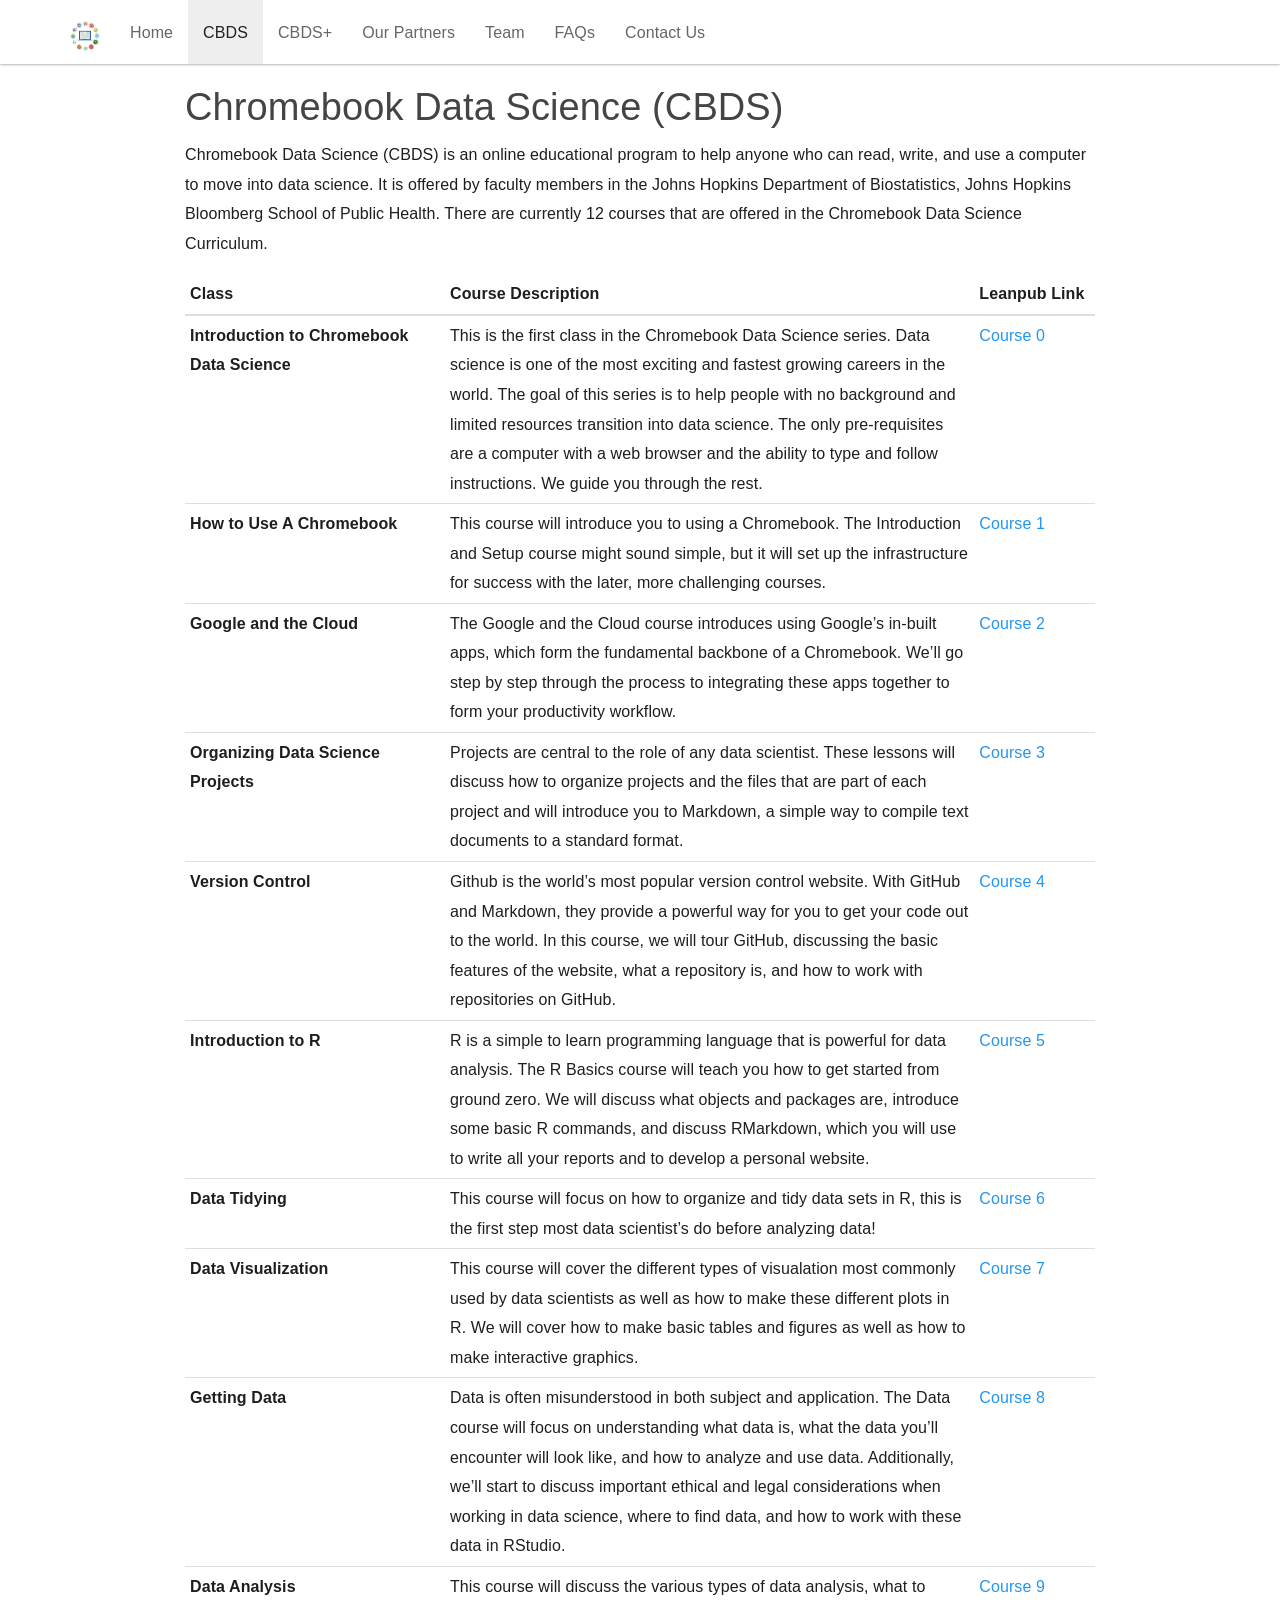
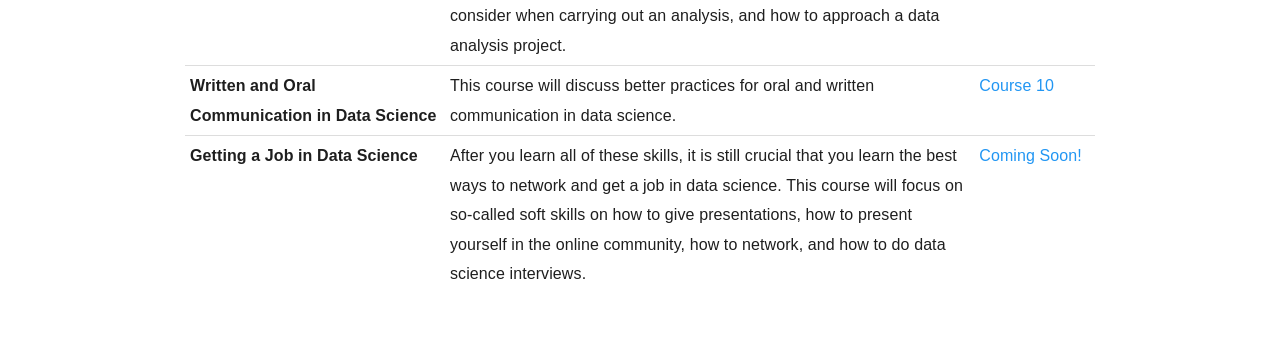
==== cbds.html @ 3cc51d49 "update to new slugs" ====
<!DOCTYPE html>

<html xmlns="http://www.w3.org/1999/xhtml">

<head>

<meta charset="utf-8" />
<meta http-equiv="Content-Type" content="text/html; charset=utf-8" />
<meta name="generator" content="pandoc" />




<title>Chromebook Data Science (CBDS)</title>

<script src="site_libs/jquery-1.11.3/jquery.min.js"></script>
<meta name="viewport" content="width=device-width, initial-scale=1" />
<link href="site_libs/bootstrap-3.3.5/css/paper.min.css" rel="stylesheet" />
<script src="site_libs/bootstrap-3.3.5/js/bootstrap.min.js"></script>
<script src="site_libs/bootstrap-3.3.5/shim/html5shiv.min.js"></script>
<script src="site_libs/bootstrap-3.3.5/shim/respond.min.js"></script>
<script src="site_libs/navigation-1.1/tabsets.js"></script>
<link href="site_libs/highlightjs-9.12.0/textmate.css" rel="stylesheet" />
<script src="site_libs/highlightjs-9.12.0/highlight.js"></script>

<style type="text/css">code{white-space: pre;}</style>
<style type="text/css">
  pre:not([class]) {
    background-color: white;
  }
</style>
<script type="text/javascript">
if (window.hljs) {
  hljs.configure({languages: []});
  hljs.initHighlightingOnLoad();
  if (document.readyState && document.readyState === "complete") {
    window.setTimeout(function() { hljs.initHighlighting(); }, 0);
  }
}
</script>



<style type="text/css">
h1 {
  font-size: 34px;
}
h1.title {
  font-size: 38px;
}
h2 {
  font-size: 30px;
}
h3 {
  font-size: 24px;
}
h4 {
  font-size: 18px;
}
h5 {
  font-size: 16px;
}
h6 {
  font-size: 12px;
}
.table th:not([align]) {
  text-align: left;
}
</style>

<link rel="stylesheet" href="styles.css" type="text/css" />

</head>

<body>

<style type = "text/css">
.main-container {
  max-width: 940px;
  margin-left: auto;
  margin-right: auto;
}
code {
  color: inherit;
  background-color: rgba(0, 0, 0, 0.04);
}
img {
  max-width:100%;
  height: auto;
}
.tabbed-pane {
  padding-top: 12px;
}
.html-widget {
  margin-bottom: 20px;
}
button.code-folding-btn:focus {
  outline: none;
}
</style>


<style type="text/css">
/* padding for bootstrap navbar */
body {
  padding-top: 64px;
  padding-bottom: 40px;
}
/* offset scroll position for anchor links (for fixed navbar)  */
.section h1 {
  padding-top: 69px;
  margin-top: -69px;
}

.section h2 {
  padding-top: 69px;
  margin-top: -69px;
}
.section h3 {
  padding-top: 69px;
  margin-top: -69px;
}
.section h4 {
  padding-top: 69px;
  margin-top: -69px;
}
.section h5 {
  padding-top: 69px;
  margin-top: -69px;
}
.section h6 {
  padding-top: 69px;
  margin-top: -69px;
}
</style>

<script>
// manage active state of menu based on current page
$(document).ready(function () {
  // active menu anchor
  href = window.location.pathname
  href = href.substr(href.lastIndexOf('/') + 1)
  if (href === "")
    href = "index.html";
  var menuAnchor = $('a[href="' + href + '"]');

  // mark it active
  menuAnchor.parent().addClass('active');

  // if it's got a parent navbar menu mark it active as well
  menuAnchor.closest('li.dropdown').addClass('active');
});
</script>


<div class="container-fluid main-container">

<!-- tabsets -->
<script>
$(document).ready(function () {
  window.buildTabsets("TOC");
});
</script>

<!-- code folding -->






<div class="navbar navbar-default  navbar-fixed-top" role="navigation">
  <div class="container">
    <div class="navbar-header">
      <button type="button" class="navbar-toggle collapsed" data-toggle="collapse" data-target="#navbar">
        <span class="icon-bar"></span>
        <span class="icon-bar"></span>
        <span class="icon-bar"></span>
      </button>
      <a class="navbar-brand" href="index.html"><img id="logo" style="width: 30px;" src="img/logo.png" /></a>
    </div>
    <div id="navbar" class="navbar-collapse collapse">
      <ul class="nav navbar-nav">
        <li>
  <a href="index.html">Home</a>
</li>
<li>
  <a href="cbds.html">CBDS</a>
</li>
<li>
  <a href="cbdsplus.html">CBDS+</a>
</li>
<li>
  <a href="partners.html">Our Partners</a>
</li>
<li>
  <a href="team.html">Team</a>
</li>
<li>
  <a href="faq.html">FAQs</a>
</li>
<li>
  <a href="contact.html">Contact Us</a>
</li>
      </ul>
      <ul class="nav navbar-nav navbar-right">
        
      </ul>
    </div><!--/.nav-collapse -->
  </div><!--/.container -->
</div><!--/.navbar -->

<div class="fluid-row" id="header">



<h1 class="title toc-ignore">Chromebook Data Science (CBDS)</h1>

</div>


<p>Chromebook Data Science (CBDS) is an online educational program to help anyone who can read, write, and use a computer to move into data science. It is offered by faculty members in the Johns Hopkins Department of Biostatistics, Johns Hopkins Bloomberg School of Public Health. There are currently 12 courses that are offered in the Chromebook Data Science Curriculum.</p>
<table style="width:100%;">
<colgroup>
<col width="28%" />
<col width="57%" />
<col width="13%" />
</colgroup>
<thead>
<tr class="header">
<th>Class</th>
<th>Course Description</th>
<th>Leanpub Link</th>
</tr>
</thead>
<tbody>
<tr class="odd">
<td><strong>Introduction to Chromebook Data Science</strong></td>
<td>This is the first class in the Chromebook Data Science series. Data science is one of the most exciting and fastest growing careers in the world. The goal of this series is to help people with no background and limited resources transition into data science. The only pre-requisites are a computer with a web browser and the ability to type and follow instructions. We guide you through the rest.</td>
<td><a href="https://leanpub.com/universities/courses/jhu/cbds-intro">Course 0</a></td>
</tr>
<tr class="even">
<td><strong>How to Use A Chromebook</strong></td>
<td>This course will introduce you to using a Chromebook. The Introduction and Setup course might sound simple, but it will set up the infrastructure for success with the later, more challenging courses.</td>
<td><a href="https://leanpub.com/universities/courses/jhu/cbds-chromebook">Course 1</a></td>
</tr>
<tr class="odd">
<td><strong>Google and the Cloud</strong></td>
<td>The Google and the Cloud course introduces using Google’s in-built apps, which form the fundamental backbone of a Chromebook. We’ll go step by step through the process to integrating these apps together to form your productivity workflow.</td>
<td><a href="https://leanpub.com/universities/courses/jhu/cbds-google">Course 2</a></td>
</tr>
<tr class="even">
<td><strong>Organizing Data Science Projects</strong></td>
<td>Projects are central to the role of any data scientist. These lessons will discuss how to organize projects and the files that are part of each project and will introduce you to Markdown, a simple way to compile text documents to a standard format.</td>
<td><a href="https://leanpub.com/universities/courses/jhu/cbds-organizing">Course 3</a></td>
</tr>
<tr class="odd">
<td><strong>Version Control</strong></td>
<td>Github is the world’s most popular version control website. With GitHub and Markdown, they provide a powerful way for you to get your code out to the world. In this course, we will tour GitHub, discussing the basic features of the website, what a repository is, and how to work with repositories on GitHub.</td>
<td><a href="https://leanpub.com/universities/courses/jhu/cbds-version-control">Course 4</a></td>
</tr>
<tr class="even">
<td><strong>Introduction to R</strong></td>
<td>R is a simple to learn programming language that is powerful for data analysis. The R Basics course will teach you how to get started from ground zero. We will discuss what objects and packages are, introduce some basic R commands, and discuss RMarkdown, which you will use to write all your reports and to develop a personal website.</td>
<td><a href="https://leanpub.com/universities/courses/jhu/cbds-intro-r">Course 5</a></td>
</tr>
<tr class="odd">
<td><strong>Data Tidying</strong></td>
<td>This course will focus on how to organize and tidy data sets in R, this is the first step most data scientist’s do before analyzing data!</td>
<td><a href="https://leanpub.com/universities/courses/jhu/cbds-tidying">Course 6</a></td>
</tr>
<tr class="even">
<td><strong>Data Visualization</strong></td>
<td>This course will cover the different types of visualation most commonly used by data scientists as well as how to make these different plots in R. We will cover how to make basic tables and figures as well as how to make interactive graphics.</td>
<td><a href="https://leanpub.com/universities/courses/jhu/cbds-visualization">Course 7</a></td>
</tr>
<tr class="odd">
<td><strong>Getting Data</strong></td>
<td>Data is often misunderstood in both subject and application. The Data course will focus on understanding what data is, what the data you’ll encounter will look like, and how to analyze and use data. Additionally, we’ll start to discuss important ethical and legal considerations when working in data science, where to find data, and how to work with these data in RStudio.</td>
<td><a href="https://leanpub.com/universities/courses/jhu/cbds-getting-data">Course 8</a></td>
</tr>
<tr class="even">
<td><strong>Data Analysis</strong></td>
<td>This course will discuss the various types of data analysis, what to consider when carrying out an analysis, and how to approach a data analysis project.</td>
<td><a href="https://leanpub.com/universities/courses/jhu/cbds-analysis">Course 9</a></td>
</tr>
<tr class="odd">
<td><strong>Written and Oral Communication in Data Science</strong></td>
<td>This course will discuss better practices for oral and written communication in data science.</td>
<td><a href="https://leanpub.com/universities/courses/jhu/cbds-communication">Course 10</a></td>
</tr>
<tr class="even">
<td><strong>Getting a Job in Data Science</strong></td>
<td>After you learn all of these skills, it is still crucial that you learn the best ways to network and get a job in data science. This course will focus on so-called soft skills on how to give presentations, how to present yourself in the online community, how to network, and how to do data science interviews.</td>
<td><a href="">Coming Soon!</a></td>
</tr>
</tbody>
</table>




</div>

<script>

// add bootstrap table styles to pandoc tables
function bootstrapStylePandocTables() {
  $('tr.header').parent('thead').parent('table').addClass('table table-condensed');
}
$(document).ready(function () {
  bootstrapStylePandocTables();
});


</script>

<!-- dynamically load mathjax for compatibility with self-contained -->
<script>
  (function () {
    var script = document.createElement("script");
    script.type = "text/javascript";
    script.src  = "https://mathjax.rstudio.com/latest/MathJax.js?config=TeX-AMS-MML_HTMLorMML";
    document.getElementsByTagName("head")[0].appendChild(script);
  })();
</script>

</body>
</html>
---- site_libs/bootstrap-3.3.5/css/paper.min.css ----
@font-face {
  font-family: 'Roboto';
  font-style: normal;
  font-weight: 300;
  src: url(fonts/RobotoLight.ttf) format('truetype');
}
@font-face {
  font-family: 'Roboto';
  font-style: normal;
  font-weight: 400;
  src: url(fonts/Roboto.ttf) format('truetype');
}
@font-face {
  font-family: 'Roboto';
  font-style: normal;
  font-weight: 500;
  src: url(fonts/RobotoMedium.ttf) format('truetype');
}
@font-face {
  font-family: 'Roboto';
  font-style: normal;
  font-weight: 700;
  src: url(fonts/RobotoBold.ttf) format('truetype');
}

/*!
 * bootswatch v3.3.6
 * Homepage: http://bootswatch.com
 * Copyright 2012-2015 Thomas Park
 * Licensed under MIT
 * Based on Bootstrap
*//*!
 * Bootstrap v3.3.6 (http://getbootstrap.com)
 * Copyright 2011-2015 Twitter, Inc.
 * Licensed under MIT (https://github.com/twbs/bootstrap/blob/master/LICENSE)
 *//*! normalize.css v3.0.3 | MIT License | github.com/necolas/normalize.css */html{font-family:sans-serif;-ms-text-size-adjust:100%;-webkit-text-size-adjust:100%}body{margin:0}article,aside,details,figcaption,figure,footer,header,hgroup,main,menu,nav,section,summary{display:block}audio,canvas,progress,video{display:inline-block;vertical-align:baseline}audio:not([controls]){display:none;height:0}[hidden],template{display:none}a{background-color:transparent}a:active,a:hover{outline:0}abbr[title]{border-bottom:1px dotted}b,strong{font-weight:bold}dfn{font-style:italic}h1{font-size:2em;margin:0.67em 0}mark{background:#ff0;color:#000}small{font-size:80%}sub,sup{font-size:75%;line-height:0;position:relative;vertical-align:baseline}sup{top:-0.5em}sub{bottom:-0.25em}img{border:0}svg:not(:root){overflow:hidden}figure{margin:1em 40px}hr{-webkit-box-sizing:content-box;-moz-box-sizing:content-box;box-sizing:content-box;height:0}pre{overflow:auto}code,kbd,pre,samp{font-family:monospace, monospace;font-size:1em}button,input,optgroup,select,textarea{color:inherit;font:inherit;margin:0}button{overflow:visible}button,select{text-transform:none}button,html input[type="button"],input[type="reset"],input[type="submit"]{-webkit-appearance:button;cursor:pointer}button[disabled],html input[disabled]{cursor:default}button::-moz-focus-inner,input::-moz-focus-inner{border:0;padding:0}input{line-height:normal}input[type="checkbox"],input[type="radio"]{-webkit-box-sizing:border-box;-moz-box-sizing:border-box;box-sizing:border-box;padding:0}input[type="number"]::-webkit-inner-spin-button,input[type="number"]::-webkit-outer-spin-button{height:auto}input[type="search"]{-webkit-appearance:textfield;-webkit-box-sizing:content-box;-moz-box-sizing:content-box;box-sizing:content-box}input[type="search"]::-webkit-search-cancel-button,input[type="search"]::-webkit-search-decoration{-webkit-appearance:none}fieldset{border:1px solid #c0c0c0;margin:0 2px;padding:0.35em 0.625em 0.75em}legend{border:0;padding:0}textarea{overflow:auto}optgroup{font-weight:bold}table{border-collapse:collapse;border-spacing:0}td,th{padding:0}/*! Source: https://github.com/h5bp/html5-boilerplate/blob/master/src/css/main.css */@media print{*,*:before,*:after{background:transparent !important;color:#000 !important;-webkit-box-shadow:none !important;box-shadow:none !important;text-shadow:none !important}a,a:visited{text-decoration:underline}a[href]:after{content:" (" attr(href) ")"}abbr[title]:after{content:" (" attr(title) ")"}a[href^="#"]:after,a[href^="javascript:"]:after{content:""}pre,blockquote{border:1px solid #999;page-break-inside:avoid}thead{display:table-header-group}tr,img{page-break-inside:avoid}img{max-width:100% !important}p,h2,h3{orphans:3;widows:3}h2,h3{page-break-after:avoid}.navbar{display:none}.btn>.caret,.dropup>.btn>.caret{border-top-color:#000 !important}.label{border:1px solid #000}.table{border-collapse:collapse !important}.table td,.table th{background-color:#fff !important}.table-bordered th,.table-bordered td{border:1px solid #ddd !important}}@font-face{font-family:'Glyphicons Halflings';src:url('../fonts/glyphicons-halflings-regular.eot');src:url('../fonts/glyphicons-halflings-regular.eot?#iefix') format('embedded-opentype'),url('../fonts/glyphicons-halflings-regular.woff') format('woff'),url('../fonts/glyphicons-halflings-regular.ttf') format('truetype'),url('../fonts/glyphicons-halflings-regular.svg#glyphicons_halflingsregular') format('svg')}.glyphicon{position:relative;top:1px;display:inline-block;font-family:'Glyphicons Halflings';font-style:normal;font-weight:normal;line-height:1;-webkit-font-smoothing:antialiased;-moz-osx-font-smoothing:grayscale}.glyphicon-asterisk:before{content:"\002a"}.glyphicon-plus:before{content:"\002b"}.glyphicon-euro:before,.glyphicon-eur:before{content:"\20ac"}.glyphicon-minus:before{content:"\2212"}.glyphicon-cloud:before{content:"\2601"}.glyphicon-envelope:before{content:"\2709"}.glyphicon-pencil:before{content:"\270f"}.glyphicon-glass:before{content:"\e001"}.glyphicon-music:before{content:"\e002"}.glyphicon-search:before{content:"\e003"}.glyphicon-heart:before{content:"\e005"}.glyphicon-star:before{content:"\e006"}.glyphicon-star-empty:before{content:"\e007"}.glyphicon-user:before{content:"\e008"}.glyphicon-film:before{content:"\e009"}.glyphicon-th-large:before{content:"\e010"}.glyphicon-th:before{content:"\e011"}.glyphicon-th-list:before{content:"\e012"}.glyphicon-ok:before{content:"\e013"}.glyphicon-remove:before{content:"\e014"}.glyphicon-zoom-in:before{content:"\e015"}.glyphicon-zoom-out:before{content:"\e016"}.glyphicon-off:before{content:"\e017"}.glyphicon-signal:before{content:"\e018"}.glyphicon-cog:before{content:"\e019"}.glyphicon-trash:before{content:"\e020"}.glyphicon-home:before{content:"\e021"}.glyphicon-file:before{content:"\e022"}.glyphicon-time:before{content:"\e023"}.glyphicon-road:before{content:"\e024"}.glyphicon-download-alt:before{content:"\e025"}.glyphicon-download:before{content:"\e026"}.glyphicon-upload:before{content:"\e027"}.glyphicon-inbox:before{content:"\e028"}.glyphicon-play-circle:before{content:"\e029"}.glyphicon-repeat:before{content:"\e030"}.glyphicon-refresh:before{content:"\e031"}.glyphicon-list-alt:before{content:"\e032"}.glyphicon-lock:before{content:"\e033"}.glyphicon-flag:before{content:"\e034"}.glyphicon-headphones:before{content:"\e035"}.glyphicon-volume-off:before{content:"\e036"}.glyphicon-volume-down:before{content:"\e037"}.glyphicon-volume-up:before{content:"\e038"}.glyphicon-qrcode:before{content:"\e039"}.glyphicon-barcode:before{content:"\e040"}.glyphicon-tag:before{content:"\e041"}.glyphicon-tags:before{content:"\e042"}.glyphicon-book:before{content:"\e043"}.glyphicon-bookmark:before{content:"\e044"}.glyphicon-print:before{content:"\e045"}.glyphicon-camera:before{content:"\e046"}.glyphicon-font:before{content:"\e047"}.glyphicon-bold:before{content:"\e048"}.glyphicon-italic:before{content:"\e049"}.glyphicon-text-height:before{content:"\e050"}.glyphicon-text-width:before{content:"\e051"}.glyphicon-align-left:before{content:"\e052"}.glyphicon-align-center:before{content:"\e053"}.glyphicon-align-right:before{content:"\e054"}.glyphicon-align-justify:before{content:"\e055"}.glyphicon-list:before{content:"\e056"}.glyphicon-indent-left:before{content:"\e057"}.glyphicon-indent-right:before{content:"\e058"}.glyphicon-facetime-video:before{content:"\e059"}.glyphicon-picture:before{content:"\e060"}.glyphicon-map-marker:before{content:"\e062"}.glyphicon-adjust:before{content:"\e063"}.glyphicon-tint:before{content:"\e064"}.glyphicon-edit:before{content:"\e065"}.glyphicon-share:before{content:"\e066"}.glyphicon-check:before{content:"\e067"}.glyphicon-move:before{content:"\e068"}.glyphicon-step-backward:before{content:"\e069"}.glyphicon-fast-backward:before{content:"\e070"}.glyphicon-backward:before{content:"\e071"}.glyphicon-play:before{content:"\e072"}.glyphicon-pause:before{content:"\e073"}.glyphicon-stop:before{content:"\e074"}.glyphicon-forward:before{content:"\e075"}.glyphicon-fast-forward:before{content:"\e076"}.glyphicon-step-forward:before{content:"\e077"}.glyphicon-eject:before{content:"\e078"}.glyphicon-chevron-left:before{content:"\e079"}.glyphicon-chevron-right:before{content:"\e080"}.glyphicon-plus-sign:before{content:"\e081"}.glyphicon-minus-sign:before{content:"\e082"}.glyphicon-remove-sign:before{content:"\e083"}.glyphicon-ok-sign:before{content:"\e084"}.glyphicon-question-sign:before{content:"\e085"}.glyphicon-info-sign:before{content:"\e086"}.glyphicon-screenshot:before{content:"\e087"}.glyphicon-remove-circle:before{content:"\e088"}.glyphicon-ok-circle:before{content:"\e089"}.glyphicon-ban-circle:before{content:"\e090"}.glyphicon-arrow-left:before{content:"\e091"}.glyphicon-arrow-right:before{content:"\e092"}.glyphicon-arrow-up:before{content:"\e093"}.glyphicon-arrow-down:before{content:"\e094"}.glyphicon-share-alt:before{content:"\e095"}.glyphicon-resize-full:before{content:"\e096"}.glyphicon-resize-small:before{content:"\e097"}.glyphicon-exclamation-sign:before{content:"\e101"}.glyphicon-gift:before{content:"\e102"}.glyphicon-leaf:before{content:"\e103"}.glyphicon-fire:before{content:"\e104"}.glyphicon-eye-open:before{content:"\e105"}.glyphicon-eye-close:before{content:"\e106"}.glyphicon-warning-sign:before{content:"\e107"}.glyphicon-plane:before{content:"\e108"}.glyphicon-calendar:before{content:"\e109"}.glyphicon-random:before{content:"\e110"}.glyphicon-comment:before{content:"\e111"}.glyphicon-magnet:before{content:"\e112"}.glyphicon-chevron-up:before{content:"\e113"}.glyphicon-chevron-down:before{content:"\e114"}.glyphicon-retweet:before{content:"\e115"}.glyphicon-shopping-cart:before{content:"\e116"}.glyphicon-folder-close:before{content:"\e117"}.glyphicon-folder-open:before{content:"\e118"}.glyphicon-resize-vertical:before{content:"\e119"}.glyphicon-resize-horizontal:before{content:"\e120"}.glyphicon-hdd:before{content:"\e121"}.glyphicon-bullhorn:before{content:"\e122"}.glyphicon-bell:before{content:"\e123"}.glyphicon-certificate:before{content:"\e124"}.glyphicon-thumbs-up:before{content:"\e125"}.glyphicon-thumbs-down:before{content:"\e126"}.glyphicon-hand-right:before{content:"\e127"}.glyphicon-hand-left:before{content:"\e128"}.glyphicon-hand-up:before{content:"\e129"}.glyphicon-hand-down:before{content:"\e130"}.glyphicon-circle-arrow-right:before{content:"\e131"}.glyphicon-circle-arrow-left:before{content:"\e132"}.glyphicon-circle-arrow-up:before{content:"\e133"}.glyphicon-circle-arrow-down:before{content:"\e134"}.glyphicon-globe:before{content:"\e135"}.glyphicon-wrench:before{content:"\e136"}.glyphicon-tasks:before{content:"\e137"}.glyphicon-filter:before{content:"\e138"}.glyphicon-briefcase:before{content:"\e139"}.glyphicon-fullscreen:before{content:"\e140"}.glyphicon-dashboard:before{content:"\e141"}.glyphicon-paperclip:before{content:"\e142"}.glyphicon-heart-empty:before{content:"\e143"}.glyphicon-link:before{content:"\e144"}.glyphicon-phone:before{content:"\e145"}.glyphicon-pushpin:before{content:"\e146"}.glyphicon-usd:before{content:"\e148"}.glyphicon-gbp:before{content:"\e149"}.glyphicon-sort:before{content:"\e150"}.glyphicon-sort-by-alphabet:before{content:"\e151"}.glyphicon-sort-by-alphabet-alt:before{content:"\e152"}.glyphicon-sort-by-order:before{content:"\e153"}.glyphicon-sort-by-order-alt:before{content:"\e154"}.glyphicon-sort-by-attributes:before{content:"\e155"}.glyphicon-sort-by-attributes-alt:before{content:"\e156"}.glyphicon-unchecked:before{content:"\e157"}.glyphicon-expand:before{content:"\e158"}.glyphicon-collapse-down:before{content:"\e159"}.glyphicon-collapse-up:before{content:"\e160"}.glyphicon-log-in:before{content:"\e161"}.glyphicon-flash:before{content:"\e162"}.glyphicon-log-out:before{content:"\e163"}.glyphicon-new-window:before{content:"\e164"}.glyphicon-record:before{content:"\e165"}.glyphicon-save:before{content:"\e166"}.glyphicon-open:before{content:"\e167"}.glyphicon-saved:before{content:"\e168"}.glyphicon-import:before{content:"\e169"}.glyphicon-export:before{content:"\e170"}.glyphicon-send:before{content:"\e171"}.glyphicon-floppy-disk:before{content:"\e172"}.glyphicon-floppy-saved:before{content:"\e173"}.glyphicon-floppy-remove:before{content:"\e174"}.glyphicon-floppy-save:before{content:"\e175"}.glyphicon-floppy-open:before{content:"\e176"}.glyphicon-credit-card:before{content:"\e177"}.glyphicon-transfer:before{content:"\e178"}.glyphicon-cutlery:before{content:"\e179"}.glyphicon-header:before{content:"\e180"}.glyphicon-compressed:before{content:"\e181"}.glyphicon-earphone:before{content:"\e182"}.glyphicon-phone-alt:before{content:"\e183"}.glyphicon-tower:before{content:"\e184"}.glyphicon-stats:before{content:"\e185"}.glyphicon-sd-video:before{content:"\e186"}.glyphicon-hd-video:before{content:"\e187"}.glyphicon-subtitles:before{content:"\e188"}.glyphicon-sound-stereo:before{content:"\e189"}.glyphicon-sound-dolby:before{content:"\e190"}.glyphicon-sound-5-1:before{content:"\e191"}.glyphicon-sound-6-1:before{content:"\e192"}.glyphicon-sound-7-1:before{content:"\e193"}.glyphicon-copyright-mark:before{content:"\e194"}.glyphicon-registration-mark:before{content:"\e195"}.glyphicon-cloud-download:before{content:"\e197"}.glyphicon-cloud-upload:before{content:"\e198"}.glyphicon-tree-conifer:before{content:"\e199"}.glyphicon-tree-deciduous:before{content:"\e200"}.glyphicon-cd:before{content:"\e201"}.glyphicon-save-file:before{content:"\e202"}.glyphicon-open-file:before{content:"\e203"}.glyphicon-level-up:before{content:"\e204"}.glyphicon-copy:before{content:"\e205"}.glyphicon-paste:before{content:"\e206"}.glyphicon-alert:before{content:"\e209"}.glyphicon-equalizer:before{content:"\e210"}.glyphicon-king:before{content:"\e211"}.glyphicon-queen:before{content:"\e212"}.glyphicon-pawn:before{content:"\e213"}.glyphicon-bishop:before{content:"\e214"}.glyphicon-knight:before{content:"\e215"}.glyphicon-baby-formula:before{content:"\e216"}.glyphicon-tent:before{content:"\26fa"}.glyphicon-blackboard:before{content:"\e218"}.glyphicon-bed:before{content:"\e219"}.glyphicon-apple:before{content:"\f8ff"}.glyphicon-erase:before{content:"\e221"}.glyphicon-hourglass:before{content:"\231b"}.glyphicon-lamp:before{content:"\e223"}.glyphicon-duplicate:before{content:"\e224"}.glyphicon-piggy-bank:before{content:"\e225"}.glyphicon-scissors:before{content:"\e226"}.glyphicon-bitcoin:before{content:"\e227"}.glyphicon-btc:before{content:"\e227"}.glyphicon-xbt:before{content:"\e227"}.glyphicon-yen:before{content:"\00a5"}.glyphicon-jpy:before{content:"\00a5"}.glyphicon-ruble:before{content:"\20bd"}.glyphicon-rub:before{content:"\20bd"}.glyphicon-scale:before{content:"\e230"}.glyphicon-ice-lolly:before{content:"\e231"}.glyphicon-ice-lolly-tasted:before{content:"\e232"}.glyphicon-education:before{content:"\e233"}.glyphicon-option-horizontal:before{content:"\e234"}.glyphicon-option-vertical:before{content:"\e235"}.glyphicon-menu-hamburger:before{content:"\e236"}.glyphicon-modal-window:before{content:"\e237"}.glyphicon-oil:before{content:"\e238"}.glyphicon-grain:before{content:"\e239"}.glyphicon-sunglasses:before{content:"\e240"}.glyphicon-text-size:before{content:"\e241"}.glyphicon-text-color:before{content:"\e242"}.glyphicon-text-background:before{content:"\e243"}.glyphicon-object-align-top:before{content:"\e244"}.glyphicon-object-align-bottom:before{content:"\e245"}.glyphicon-object-align-horizontal:before{content:"\e246"}.glyphicon-object-align-left:before{content:"\e247"}.glyphicon-object-align-vertical:before{content:"\e248"}.glyphicon-object-align-right:before{content:"\e249"}.glyphicon-triangle-right:before{content:"\e250"}.glyphicon-triangle-left:before{content:"\e251"}.glyphicon-triangle-bottom:before{content:"\e252"}.glyphicon-triangle-top:before{content:"\e253"}.glyphicon-console:before{content:"\e254"}.glyphicon-superscript:before{content:"\e255"}.glyphicon-subscript:before{content:"\e256"}.glyphicon-menu-left:before{content:"\e257"}.glyphicon-menu-right:before{content:"\e258"}.glyphicon-menu-down:before{content:"\e259"}.glyphicon-menu-up:before{content:"\e260"}*{-webkit-box-sizing:border-box;-moz-box-sizing:border-box;box-sizing:border-box}*:before,*:after{-webkit-box-sizing:border-box;-moz-box-sizing:border-box;box-sizing:border-box}html{font-size:10px;-webkit-tap-highlight-color:rgba(0,0,0,0)}body{font-family:"Roboto","Helvetica Neue",Helvetica,Arial,sans-serif;font-size:13px;line-height:1.846;color:#666666;background-color:#ffffff}input,button,select,textarea{font-family:inherit;font-size:inherit;line-height:inherit}a{color:#2196f3;text-decoration:none}a:hover,a:focus{color:#0a6ebd;text-decoration:underline}a:focus{outline:thin dotted;outline:5px auto -webkit-focus-ring-color;outline-offset:-2px}figure{margin:0}img{vertical-align:middle}.img-responsive,.thumbnail>img,.thumbnail a>img,.carousel-inner>.item>img,.carousel-inner>.item>a>img{display:block;max-width:100%;height:auto}.img-rounded{border-radius:3px}.img-thumbnail{padding:4px;line-height:1.846;background-color:#ffffff;border:1px solid #dddddd;border-radius:3px;-webkit-transition:all .2s ease-in-out;-o-transition:all .2s ease-in-out;transition:all .2s ease-in-out;display:inline-block;max-width:100%;height:auto}.img-circle{border-radius:50%}hr{margin-top:23px;margin-bottom:23px;border:0;border-top:1px solid #eeeeee}.sr-only{position:absolute;width:1px;height:1px;margin:-1px;padding:0;overflow:hidden;clip:rect(0, 0, 0, 0);border:0}.sr-only-focusable:active,.sr-only-focusable:focus{position:static;width:auto;height:auto;margin:0;overflow:visible;clip:auto}[role="button"]{cursor:pointer}h1,h2,h3,h4,h5,h6,.h1,.h2,.h3,.h4,.h5,.h6{font-family:inherit;font-weight:400;line-height:1.1;color:#444444}h1 small,h2 small,h3 small,h4 small,h5 small,h6 small,.h1 small,.h2 small,.h3 small,.h4 small,.h5 small,.h6 small,h1 .small,h2 .small,h3 .small,h4 .small,h5 .small,h6 .small,.h1 .small,.h2 .small,.h3 .small,.h4 .small,.h5 .small,.h6 .small{font-weight:normal;line-height:1;color:#bbbbbb}h1,.h1,h2,.h2,h3,.h3{margin-top:23px;margin-bottom:11.5px}h1 small,.h1 small,h2 small,.h2 small,h3 small,.h3 small,h1 .small,.h1 .small,h2 .small,.h2 .small,h3 .small,.h3 .small{font-size:65%}h4,.h4,h5,.h5,h6,.h6{margin-top:11.5px;margin-bottom:11.5px}h4 small,.h4 small,h5 small,.h5 small,h6 small,.h6 small,h4 .small,.h4 .small,h5 .small,.h5 .small,h6 .small,.h6 .small{font-size:75%}h1,.h1{font-size:56px}h2,.h2{font-size:45px}h3,.h3{font-size:34px}h4,.h4{font-size:24px}h5,.h5{font-size:20px}h6,.h6{font-size:14px}p{margin:0 0 11.5px}.lead{margin-bottom:23px;font-size:14px;font-weight:300;line-height:1.4}@media (min-width:768px){.lead{font-size:19.5px}}small,.small{font-size:92%}mark,.mark{background-color:#ffe0b2;padding:.2em}.text-left{text-align:left}.text-right{text-align:right}.text-center{text-align:center}.text-justify{text-align:justify}.text-nowrap{white-space:nowrap}.text-lowercase{text-transform:lowercase}.text-uppercase{text-transform:uppercase}.text-capitalize{text-transform:capitalize}.text-muted{color:#bbbbbb}.text-primary{color:#2196f3}a.text-primary:hover,a.text-primary:focus{color:#0c7cd5}.text-success{color:#4caf50}a.text-success:hover,a.text-success:focus{color:#3d8b40}.text-info{color:#9c27b0}a.text-info:hover,a.text-info:focus{color:#771e86}.text-warning{color:#ff9800}a.text-warning:hover,a.text-warning:focus{color:#cc7a00}.text-danger{color:#e51c23}a.text-danger:hover,a.text-danger:focus{color:#b9151b}.bg-primary{color:#fff;background-color:#2196f3}a.bg-primary:hover,a.bg-primary:focus{background-color:#0c7cd5}.bg-success{background-color:#dff0d8}a.bg-success:hover,a.bg-success:focus{background-color:#c1e2b3}.bg-info{background-color:#e1bee7}a.bg-info:hover,a.bg-info:focus{background-color:#d099d9}.bg-warning{background-color:#ffe0b2}a.bg-warning:hover,a.bg-warning:focus{background-color:#ffcb7f}.bg-danger{background-color:#f9bdbb}a.bg-danger:hover,a.bg-danger:focus{background-color:#f5908c}.page-header{padding-bottom:10.5px;margin:46px 0 23px;border-bottom:1px solid #eeeeee}ul,ol{margin-top:0;margin-bottom:11.5px}ul ul,ol ul,ul ol,ol ol{margin-bottom:0}.list-unstyled{padding-left:0;list-style:none}.list-inline{padding-left:0;list-style:none;margin-left:-5px}.list-inline>li{display:inline-block;padding-left:5px;padding-right:5px}dl{margin-top:0;margin-bottom:23px}dt,dd{line-height:1.846}dt{font-weight:bold}dd{margin-left:0}@media (min-width:768px){.dl-horizontal dt{float:left;width:160px;clear:left;text-align:right;overflow:hidden;text-overflow:ellipsis;white-space:nowrap}.dl-horizontal dd{margin-left:180px}}abbr[title],abbr[data-original-title]{cursor:help;border-bottom:1px dotted #bbbbbb}.initialism{font-size:90%;text-transform:uppercase}blockquote{padding:11.5px 23px;margin:0 0 23px;font-size:16.25px;border-left:5px solid #eeeeee}blockquote p:last-child,blockquote ul:last-child,blockquote ol:last-child{margin-bottom:0}blockquote footer,blockquote small,blockquote .small{display:block;font-size:80%;line-height:1.846;color:#bbbbbb}blockquote footer:before,blockquote small:before,blockquote .small:before{content:'\2014 \00A0'}.blockquote-reverse,blockquote.pull-right{padding-right:15px;padding-left:0;border-right:5px solid #eeeeee;border-left:0;text-align:right}.blockquote-reverse footer:before,blockquote.pull-right footer:before,.blockquote-reverse small:before,blockquote.pull-right small:before,.blockquote-reverse .small:before,blockquote.pull-right .small:before{content:''}.blockquote-reverse footer:after,blockquote.pull-right footer:after,.blockquote-reverse small:after,blockquote.pull-right small:after,.blockquote-reverse .small:after,blockquote.pull-right .small:after{content:'\00A0 \2014'}address{margin-bottom:23px;font-style:normal;line-height:1.846}code,kbd,pre,samp{font-family:monospace}code{padding:2px 4px;font-size:90%;color:#c7254e;background-color:#f9f2f4;border-radius:3px}kbd{padding:2px 4px;font-size:90%;color:#ffffff;background-color:#333333;border-radius:3px;-webkit-box-shadow:inset 0 -1px 0 rgba(0,0,0,0.25);box-shadow:inset 0 -1px 0 rgba(0,0,0,0.25)}kbd kbd{padding:0;font-size:100%;font-weight:bold;-webkit-box-shadow:none;box-shadow:none}pre{display:block;padding:11px;margin:0 0 11.5px;font-size:12px;line-height:1.846;word-break:break-all;word-wrap:break-word;color:#212121;background-color:#f5f5f5;border:1px solid #cccccc;border-radius:3px}pre code{padding:0;font-size:inherit;color:inherit;white-space:pre-wrap;background-color:transparent;border-radius:0}.pre-scrollable{max-height:340px;overflow-y:scroll}.container{margin-right:auto;margin-left:auto;padding-left:15px;padding-right:15px}@media (min-width:768px){.container{width:750px}}@media (min-width:992px){.container{width:970px}}@media (min-width:1200px){.container{width:1170px}}.container-fluid{margin-right:auto;margin-left:auto;padding-left:15px;padding-right:15px}.row{margin-left:-15px;margin-right:-15px}.col-xs-1,.col-sm-1,.col-md-1,.col-lg-1,.col-xs-2,.col-sm-2,.col-md-2,.col-lg-2,.col-xs-3,.col-sm-3,.col-md-3,.col-lg-3,.col-xs-4,.col-sm-4,.col-md-4,.col-lg-4,.col-xs-5,.col-sm-5,.col-md-5,.col-lg-5,.col-xs-6,.col-sm-6,.col-md-6,.col-lg-6,.col-xs-7,.col-sm-7,.col-md-7,.col-lg-7,.col-xs-8,.col-sm-8,.col-md-8,.col-lg-8,.col-xs-9,.col-sm-9,.col-md-9,.col-lg-9,.col-xs-10,.col-sm-10,.col-md-10,.col-lg-10,.col-xs-11,.col-sm-11,.col-md-11,.col-lg-11,.col-xs-12,.col-sm-12,.col-md-12,.col-lg-12{position:relative;min-height:1px;padding-left:15px;padding-right:15px}.col-xs-1,.col-xs-2,.col-xs-3,.col-xs-4,.col-xs-5,.col-xs-6,.col-xs-7,.col-xs-8,.col-xs-9,.col-xs-10,.col-xs-11,.col-xs-12{float:left}.col-xs-12{width:100%}.col-xs-11{width:91.66666667%}.col-xs-10{width:83.33333333%}.col-xs-9{width:75%}.col-xs-8{width:66.66666667%}.col-xs-7{width:58.33333333%}.col-xs-6{width:50%}.col-xs-5{width:41.66666667%}.col-xs-4{width:33.33333333%}.col-xs-3{width:25%}.col-xs-2{width:16.66666667%}.col-xs-1{width:8.33333333%}.col-xs-pull-12{right:100%}.col-xs-pull-11{right:91.66666667%}.col-xs-pull-10{right:83.33333333%}.col-xs-pull-9{right:75%}.col-xs-pull-8{right:66.66666667%}.col-xs-pull-7{right:58.33333333%}.col-xs-pull-6{right:50%}.col-xs-pull-5{right:41.66666667%}.col-xs-pull-4{right:33.33333333%}.col-xs-pull-3{right:25%}.col-xs-pull-2{right:16.66666667%}.col-xs-pull-1{right:8.33333333%}.col-xs-pull-0{right:auto}.col-xs-push-12{left:100%}.col-xs-push-11{left:91.66666667%}.col-xs-push-10{left:83.33333333%}.col-xs-push-9{left:75%}.col-xs-push-8{left:66.66666667%}.col-xs-push-7{left:58.33333333%}.col-xs-push-6{left:50%}.col-xs-push-5{left:41.66666667%}.col-xs-push-4{left:33.33333333%}.col-xs-push-3{left:25%}.col-xs-push-2{left:16.66666667%}.col-xs-push-1{left:8.33333333%}.col-xs-push-0{left:auto}.col-xs-offset-12{margin-left:100%}.col-xs-offset-11{margin-left:91.66666667%}.col-xs-offset-10{margin-left:83.33333333%}.col-xs-offset-9{margin-left:75%}.col-xs-offset-8{margin-left:66.66666667%}.col-xs-offset-7{margin-left:58.33333333%}.col-xs-offset-6{margin-left:50%}.col-xs-offset-5{margin-left:41.66666667%}.col-xs-offset-4{margin-left:33.33333333%}.col-xs-offset-3{margin-left:25%}.col-xs-offset-2{margin-left:16.66666667%}.col-xs-offset-1{margin-left:8.33333333%}.col-xs-offset-0{margin-left:0%}@media (min-width:768px){.col-sm-1,.col-sm-2,.col-sm-3,.col-sm-4,.col-sm-5,.col-sm-6,.col-sm-7,.col-sm-8,.col-sm-9,.col-sm-10,.col-sm-11,.col-sm-12{float:left}.col-sm-12{width:100%}.col-sm-11{width:91.66666667%}.col-sm-10{width:83.33333333%}.col-sm-9{width:75%}.col-sm-8{width:66.66666667%}.col-sm-7{width:58.33333333%}.col-sm-6{width:50%}.col-sm-5{width:41.66666667%}.col-sm-4{width:33.33333333%}.col-sm-3{width:25%}.col-sm-2{width:16.66666667%}.col-sm-1{width:8.33333333%}.col-sm-pull-12{right:100%}.col-sm-pull-11{right:91.66666667%}.col-sm-pull-10{right:83.33333333%}.col-sm-pull-9{right:75%}.col-sm-pull-8{right:66.66666667%}.col-sm-pull-7{right:58.33333333%}.col-sm-pull-6{right:50%}.col-sm-pull-5{right:41.66666667%}.col-sm-pull-4{right:33.33333333%}.col-sm-pull-3{right:25%}.col-sm-pull-2{right:16.66666667%}.col-sm-pull-1{right:8.33333333%}.col-sm-pull-0{right:auto}.col-sm-push-12{left:100%}.col-sm-push-11{left:91.66666667%}.col-sm-push-10{left:83.33333333%}.col-sm-push-9{left:75%}.col-sm-push-8{left:66.66666667%}.col-sm-push-7{left:58.33333333%}.col-sm-push-6{left:50%}.col-sm-push-5{left:41.66666667%}.col-sm-push-4{left:33.33333333%}.col-sm-push-3{left:25%}.col-sm-push-2{left:16.66666667%}.col-sm-push-1{left:8.33333333%}.col-sm-push-0{left:auto}.col-sm-offset-12{margin-left:100%}.col-sm-offset-11{margin-left:91.66666667%}.col-sm-offset-10{margin-left:83.33333333%}.col-sm-offset-9{margin-left:75%}.col-sm-offset-8{margin-left:66.66666667%}.col-sm-offset-7{margin-left:58.33333333%}.col-sm-offset-6{margin-left:50%}.col-sm-offset-5{margin-left:41.66666667%}.col-sm-offset-4{margin-left:33.33333333%}.col-sm-offset-3{margin-left:25%}.col-sm-offset-2{margin-left:16.66666667%}.col-sm-offset-1{margin-left:8.33333333%}.col-sm-offset-0{margin-left:0%}}@media (min-width:992px){.col-md-1,.col-md-2,.col-md-3,.col-md-4,.col-md-5,.col-md-6,.col-md-7,.col-md-8,.col-md-9,.col-md-10,.col-md-11,.col-md-12{float:left}.col-md-12{width:100%}.col-md-11{width:91.66666667%}.col-md-10{width:83.33333333%}.col-md-9{width:75%}.col-md-8{width:66.66666667%}.col-md-7{width:58.33333333%}.col-md-6{width:50%}.col-md-5{width:41.66666667%}.col-md-4{width:33.33333333%}.col-md-3{width:25%}.col-md-2{width:16.66666667%}.col-md-1{width:8.33333333%}.col-md-pull-12{right:100%}.col-md-pull-11{right:91.66666667%}.col-md-pull-10{right:83.33333333%}.col-md-pull-9{right:75%}.col-md-pull-8{right:66.66666667%}.col-md-pull-7{right:58.33333333%}.col-md-pull-6{right:50%}.col-md-pull-5{right:41.66666667%}.col-md-pull-4{right:33.33333333%}.col-md-pull-3{right:25%}.col-md-pull-2{right:16.66666667%}.col-md-pull-1{right:8.33333333%}.col-md-pull-0{right:auto}.col-md-push-12{left:100%}.col-md-push-11{left:91.66666667%}.col-md-push-10{left:83.33333333%}.col-md-push-9{left:75%}.col-md-push-8{left:66.66666667%}.col-md-push-7{left:58.33333333%}.col-md-push-6{left:50%}.col-md-push-5{left:41.66666667%}.col-md-push-4{left:33.33333333%}.col-md-push-3{left:25%}.col-md-push-2{left:16.66666667%}.col-md-push-1{left:8.33333333%}.col-md-push-0{left:auto}.col-md-offset-12{margin-left:100%}.col-md-offset-11{margin-left:91.66666667%}.col-md-offset-10{margin-left:83.33333333%}.col-md-offset-9{margin-left:75%}.col-md-offset-8{margin-left:66.66666667%}.col-md-offset-7{margin-left:58.33333333%}.col-md-offset-6{margin-left:50%}.col-md-offset-5{margin-left:41.66666667%}.col-md-offset-4{margin-left:33.33333333%}.col-md-offset-3{margin-left:25%}.col-md-offset-2{margin-left:16.66666667%}.col-md-offset-1{margin-left:8.33333333%}.col-md-offset-0{margin-left:0%}}@media (min-width:1200px){.col-lg-1,.col-lg-2,.col-lg-3,.col-lg-4,.col-lg-5,.col-lg-6,.col-lg-7,.col-lg-8,.col-lg-9,.col-lg-10,.col-lg-11,.col-lg-12{float:left}.col-lg-12{width:100%}.col-lg-11{width:91.66666667%}.col-lg-10{width:83.33333333%}.col-lg-9{width:75%}.col-lg-8{width:66.66666667%}.col-lg-7{width:58.33333333%}.col-lg-6{width:50%}.col-lg-5{width:41.66666667%}.col-lg-4{width:33.33333333%}.col-lg-3{width:25%}.col-lg-2{width:16.66666667%}.col-lg-1{width:8.33333333%}.col-lg-pull-12{right:100%}.col-lg-pull-11{right:91.66666667%}.col-lg-pull-10{right:83.33333333%}.col-lg-pull-9{right:75%}.col-lg-pull-8{right:66.66666667%}.col-lg-pull-7{right:58.33333333%}.col-lg-pull-6{right:50%}.col-lg-pull-5{right:41.66666667%}.col-lg-pull-4{right:33.33333333%}.col-lg-pull-3{right:25%}.col-lg-pull-2{right:16.66666667%}.col-lg-pull-1{right:8.33333333%}.col-lg-pull-0{right:auto}.col-lg-push-12{left:100%}.col-lg-push-11{left:91.66666667%}.col-lg-push-10{left:83.33333333%}.col-lg-push-9{left:75%}.col-lg-push-8{left:66.66666667%}.col-lg-push-7{left:58.33333333%}.col-lg-push-6{left:50%}.col-lg-push-5{left:41.66666667%}.col-lg-push-4{left:33.33333333%}.col-lg-push-3{left:25%}.col-lg-push-2{left:16.66666667%}.col-lg-push-1{left:8.33333333%}.col-lg-push-0{left:auto}.col-lg-offset-12{margin-left:100%}.col-lg-offset-11{margin-left:91.66666667%}.col-lg-offset-10{margin-left:83.33333333%}.col-lg-offset-9{margin-left:75%}.col-lg-offset-8{margin-left:66.66666667%}.col-lg-offset-7{margin-left:58.33333333%}.col-lg-offset-6{margin-left:50%}.col-lg-offset-5{margin-left:41.66666667%}.col-lg-offset-4{margin-left:33.33333333%}.col-lg-offset-3{margin-left:25%}.col-lg-offset-2{margin-left:16.66666667%}.col-lg-offset-1{margin-left:8.33333333%}.col-lg-offset-0{margin-left:0%}}table{background-color:transparent}caption{padding-top:8px;padding-bottom:8px;color:#bbbbbb;text-align:left}th{}.table{width:100%;max-width:100%;margin-bottom:23px}.table>thead>tr>th,.table>tbody>tr>th,.table>tfoot>tr>th,.table>thead>tr>td,.table>tbody>tr>td,.table>tfoot>tr>td{padding:8px;line-height:1.846;vertical-align:top;border-top:1px solid #dddddd}.table>thead>tr>th{vertical-align:bottom;border-bottom:2px solid #dddddd}.table>caption+thead>tr:first-child>th,.table>colgroup+thead>tr:first-child>th,.table>thead:first-child>tr:first-child>th,.table>caption+thead>tr:first-child>td,.table>colgroup+thead>tr:first-child>td,.table>thead:first-child>tr:first-child>td{border-top:0}.table>tbody+tbody{border-top:2px solid #dddddd}.table .table{background-color:#ffffff}.table-condensed>thead>tr>th,.table-condensed>tbody>tr>th,.table-condensed>tfoot>tr>th,.table-condensed>thead>tr>td,.table-condensed>tbody>tr>td,.table-condensed>tfoot>tr>td{padding:5px}.table-bordered{border:1px solid #dddddd}.table-bordered>thead>tr>th,.table-bordered>tbody>tr>th,.table-bordered>tfoot>tr>th,.table-bordered>thead>tr>td,.table-bordered>tbody>tr>td,.table-bordered>tfoot>tr>td{border:1px solid #dddddd}.table-bordered>thead>tr>th,.table-bordered>thead>tr>td{border-bottom-width:2px}.table-striped>tbody>tr:nth-of-type(odd){background-color:#f9f9f9}.table-hover>tbody>tr:hover{background-color:#f5f5f5}table col[class*="col-"]{position:static;float:none;display:table-column}table td[class*="col-"],table th[class*="col-"]{position:static;float:none;display:table-cell}.table>thead>tr>td.active,.table>tbody>tr>td.active,.table>tfoot>tr>td.active,.table>thead>tr>th.active,.table>tbody>tr>th.active,.table>tfoot>tr>th.active,.table>thead>tr.active>td,.table>tbody>tr.active>td,.table>tfoot>tr.active>td,.table>thead>tr.active>th,.table>tbody>tr.active>th,.table>tfoot>tr.active>th{background-color:#f5f5f5}.table-hover>tbody>tr>td.active:hover,.table-hover>tbody>tr>th.active:hover,.table-hover>tbody>tr.active:hover>td,.table-hover>tbody>tr:hover>.active,.table-hover>tbody>tr.active:hover>th{background-color:#e8e8e8}.table>thead>tr>td.success,.table>tbody>tr>td.success,.table>tfoot>tr>td.success,.table>thead>tr>th.success,.table>tbody>tr>th.success,.table>tfoot>tr>th.success,.table>thead>tr.success>td,.table>tbody>tr.success>td,.table>tfoot>tr.success>td,.table>thead>tr.success>th,.table>tbody>tr.success>th,.table>tfoot>tr.success>th{background-color:#dff0d8}.table-hover>tbody>tr>td.success:hover,.table-hover>tbody>tr>th.success:hover,.table-hover>tbody>tr.success:hover>td,.table-hover>tbody>tr:hover>.success,.table-hover>tbody>tr.success:hover>th{background-color:#d0e9c6}.table>thead>tr>td.info,.table>tbody>tr>td.info,.table>tfoot>tr>td.info,.table>thead>tr>th.info,.table>tbody>tr>th.info,.table>tfoot>tr>th.info,.table>thead>tr.info>td,.table>tbody>tr.info>td,.table>tfoot>tr.info>td,.table>thead>tr.info>th,.table>tbody>tr.info>th,.table>tfoot>tr.info>th{background-color:#e1bee7}.table-hover>tbody>tr>td.info:hover,.table-hover>tbody>tr>th.info:hover,.table-hover>tbody>tr.info:hover>td,.table-hover>tbody>tr:hover>.info,.table-hover>tbody>tr.info:hover>th{background-color:#d8abe0}.table>thead>tr>td.warning,.table>tbody>tr>td.warning,.table>tfoot>tr>td.warning,.table>thead>tr>th.warning,.table>tbody>tr>th.warning,.table>tfoot>tr>th.warning,.table>thead>tr.warning>td,.table>tbody>tr.warning>td,.table>tfoot>tr.warning>td,.table>thead>tr.warning>th,.table>tbody>tr.warning>th,.table>tfoot>tr.warning>th{background-color:#ffe0b2}.table-hover>tbody>tr>td.warning:hover,.table-hover>tbody>tr>th.warning:hover,.table-hover>tbody>tr.warning:hover>td,.table-hover>tbody>tr:hover>.warning,.table-hover>tbody>tr.warning:hover>th{background-color:#ffd699}.table>thead>tr>td.danger,.table>tbody>tr>td.danger,.table>tfoot>tr>td.danger,.table>thead>tr>th.danger,.table>tbody>tr>th.danger,.table>tfoot>tr>th.danger,.table>thead>tr.danger>td,.table>tbody>tr.danger>td,.table>tfoot>tr.danger>td,.table>thead>tr.danger>th,.table>tbody>tr.danger>th,.table>tfoot>tr.danger>th{background-color:#f9bdbb}.table-hover>tbody>tr>td.danger:hover,.table-hover>tbody>tr>th.danger:hover,.table-hover>tbody>tr.danger:hover>td,.table-hover>tbody>tr:hover>.danger,.table-hover>tbody>tr.danger:hover>th{background-color:#f7a6a4}.table-responsive{overflow-x:auto;min-height:0.01%}@media screen and (max-width:767px){.table-responsive{width:100%;margin-bottom:17.25px;overflow-y:hidden;-ms-overflow-style:-ms-autohiding-scrollbar;border:1px solid #dddddd}.table-responsive>.table{margin-bottom:0}.table-responsive>.table>thead>tr>th,.table-responsive>.table>tbody>tr>th,.table-responsive>.table>tfoot>tr>th,.table-responsive>.table>thead>tr>td,.table-responsive>.table>tbody>tr>td,.table-responsive>.table>tfoot>tr>td{white-space:nowrap}.table-responsive>.table-bordered{border:0}.table-responsive>.table-bordered>thead>tr>th:first-child,.table-responsive>.table-bordered>tbody>tr>th:first-child,.table-responsive>.table-bordered>tfoot>tr>th:first-child,.table-responsive>.table-bordered>thead>tr>td:first-child,.table-responsive>.table-bordered>tbody>tr>td:first-child,.table-responsive>.table-bordered>tfoot>tr>td:first-child{border-left:0}.table-responsive>.table-bordered>thead>tr>th:last-child,.table-responsive>.table-bordered>tbody>tr>th:last-child,.table-responsive>.table-bordered>tfoot>tr>th:last-child,.table-responsive>.table-bordered>thead>tr>td:last-child,.table-responsive>.table-bordered>tbody>tr>td:last-child,.table-responsive>.table-bordered>tfoot>tr>td:last-child{border-right:0}.table-responsive>.table-bordered>tbody>tr:last-child>th,.table-responsive>.table-bordered>tfoot>tr:last-child>th,.table-responsive>.table-bordered>tbody>tr:last-child>td,.table-responsive>.table-bordered>tfoot>tr:last-child>td{border-bottom:0}}fieldset{padding:0;margin:0;border:0;min-width:0}legend{display:block;width:100%;padding:0;margin-bottom:23px;font-size:19.5px;line-height:inherit;color:#212121;border:0;border-bottom:1px solid #e5e5e5}label{display:inline-block;max-width:100%;margin-bottom:5px;font-weight:bold}input[type="search"]{-webkit-box-sizing:border-box;-moz-box-sizing:border-box;box-sizing:border-box}input[type="radio"],input[type="checkbox"]{margin:4px 0 0;margin-top:1px \9;line-height:normal}input[type="file"]{display:block}input[type="range"]{display:block;width:100%}select[multiple],select[size]{height:auto}input[type="file"]:focus,input[type="radio"]:focus,input[type="checkbox"]:focus{outline:thin dotted;outline:5px auto -webkit-focus-ring-color;outline-offset:-2px}output{display:block;padding-top:7px;font-size:13px;line-height:1.846;color:#666666}.form-control{display:block;width:100%;height:37px;padding:6px 16px;font-size:13px;line-height:1.846;color:#666666;background-color:transparent;background-image:none;border:1px solid transparent;border-radius:3px;-webkit-box-shadow:inset 0 1px 1px rgba(0,0,0,0.075);box-shadow:inset 0 1px 1px rgba(0,0,0,0.075);-webkit-transition:border-color ease-in-out .15s,-webkit-box-shadow ease-in-out .15s;-o-transition:border-color ease-in-out .15s,box-shadow ease-in-out .15s;transition:border-color ease-in-out .15s,box-shadow ease-in-out .15s}.form-control:focus{border-color:#66afe9;outline:0;-webkit-box-shadow:inset 0 1px 1px rgba(0,0,0,0.075),0 0 8px rgba(102,175,233,0.6);box-shadow:inset 0 1px 1px rgba(0,0,0,0.075),0 0 8px rgba(102,175,233,0.6)}.form-control::-moz-placeholder{color:#bbbbbb;opacity:1}.form-control:-ms-input-placeholder{color:#bbbbbb}.form-control::-webkit-input-placeholder{color:#bbbbbb}.form-control::-ms-expand{border:0;background-color:transparent}.form-control[disabled],.form-control[readonly],fieldset[disabled] .form-control{background-color:transparent;opacity:1}.form-control[disabled],fieldset[disabled] .form-control{cursor:not-allowed}textarea.form-control{height:auto}input[type="search"]{-webkit-appearance:none}@media screen and (-webkit-min-device-pixel-ratio:0){input[type="date"].form-control,input[type="time"].form-control,input[type="datetime-local"].form-control,input[type="month"].form-control{line-height:37px}input[type="date"].input-sm,input[type="time"].input-sm,input[type="datetime-local"].input-sm,input[type="month"].input-sm,.input-group-sm input[type="date"],.input-group-sm input[type="time"],.input-group-sm input[type="datetime-local"],.input-group-sm input[type="month"]{line-height:30px}input[type="date"].input-lg,input[type="time"].input-lg,input[type="datetime-local"].input-lg,input[type="month"].input-lg,.input-group-lg input[type="date"],.input-group-lg input[type="time"],.input-group-lg input[type="datetime-local"],.input-group-lg input[type="month"]{line-height:45px}}.form-group{margin-bottom:15px}.radio,.checkbox{position:relative;display:block;margin-top:10px;margin-bottom:10px}.radio label,.checkbox label{min-height:23px;padding-left:20px;margin-bottom:0;font-weight:normal;cursor:pointer}.radio input[type="radio"],.radio-inline input[type="radio"],.checkbox input[type="checkbox"],.checkbox-inline input[type="checkbox"]{position:absolute;margin-left:-20px;margin-top:4px \9}.radio+.radio,.checkbox+.checkbox{margin-top:-5px}.radio-inline,.checkbox-inline{position:relative;display:inline-block;padding-left:20px;margin-bottom:0;vertical-align:middle;font-weight:normal;cursor:pointer}.radio-inline+.radio-inline,.checkbox-inline+.checkbox-inline{margin-top:0;margin-left:10px}input[type="radio"][disabled],input[type="checkbox"][disabled],input[type="radio"].disabled,input[type="checkbox"].disabled,fieldset[disabled] input[type="radio"],fieldset[disabled] input[type="checkbox"]{cursor:not-allowed}.radio-inline.disabled,.checkbox-inline.disabled,fieldset[disabled] .radio-inline,fieldset[disabled] .checkbox-inline{cursor:not-allowed}.radio.disabled label,.checkbox.disabled label,fieldset[disabled] .radio label,fieldset[disabled] .checkbox label{cursor:not-allowed}.form-control-static{padding-top:7px;padding-bottom:7px;margin-bottom:0;min-height:36px}.form-control-static.input-lg,.form-control-static.input-sm{padding-left:0;padding-right:0}.input-sm{height:30px;padding:5px 10px;font-size:12px;line-height:1.5;border-radius:3px}select.input-sm{height:30px;line-height:30px}textarea.input-sm,select[multiple].input-sm{height:auto}.form-group-sm .form-control{height:30px;padding:5px 10px;font-size:12px;line-height:1.5;border-radius:3px}.form-group-sm select.form-control{height:30px;line-height:30px}.form-group-sm textarea.form-control,.form-group-sm select[multiple].form-control{height:auto}.form-group-sm .form-control-static{height:30px;min-height:35px;padding:6px 10px;font-size:12px;line-height:1.5}.input-lg{height:45px;padding:10px 16px;font-size:17px;line-height:1.3333333;border-radius:3px}select.input-lg{height:45px;line-height:45px}textarea.input-lg,select[multiple].input-lg{height:auto}.form-group-lg .form-control{height:45px;padding:10px 16px;font-size:17px;line-height:1.3333333;border-radius:3px}.form-group-lg select.form-control{height:45px;line-height:45px}.form-group-lg textarea.form-control,.form-group-lg select[multiple].form-control{height:auto}.form-group-lg .form-control-static{height:45px;min-height:40px;padding:11px 16px;font-size:17px;line-height:1.3333333}.has-feedback{position:relative}.has-feedback .form-control{padding-right:46.25px}.form-control-feedback{position:absolute;top:0;right:0;z-index:2;display:block;width:37px;height:37px;line-height:37px;text-align:center;pointer-events:none}.input-lg+.form-control-feedback,.input-group-lg+.form-control-feedback,.form-group-lg .form-control+.form-control-feedback{width:45px;height:45px;line-height:45px}.input-sm+.form-control-feedback,.input-group-sm+.form-control-feedback,.form-group-sm .form-control+.form-control-feedback{width:30px;height:30px;line-height:30px}.has-success .help-block,.has-success .control-label,.has-success .radio,.has-success .checkbox,.has-success .radio-inline,.has-success .checkbox-inline,.has-success.radio label,.has-success.checkbox label,.has-success.radio-inline label,.has-success.checkbox-inline label{color:#4caf50}.has-success .form-control{border-color:#4caf50;-webkit-box-shadow:inset 0 1px 1px rgba(0,0,0,0.075);box-shadow:inset 0 1px 1px rgba(0,0,0,0.075)}.has-success .form-control:focus{border-color:#3d8b40;-webkit-box-shadow:inset 0 1px 1px rgba(0,0,0,0.075),0 0 6px #92cf94;box-shadow:inset 0 1px 1px rgba(0,0,0,0.075),0 0 6px #92cf94}.has-success .input-group-addon{color:#4caf50;border-color:#4caf50;background-color:#dff0d8}.has-success .form-control-feedback{color:#4caf50}.has-warning .help-block,.has-warning .control-label,.has-warning .radio,.has-warning .checkbox,.has-warning .radio-inline,.has-warning .checkbox-inline,.has-warning.radio label,.has-warning.checkbox label,.has-warning.radio-inline label,.has-warning.checkbox-inline label{color:#ff9800}.has-warning .form-control{border-color:#ff9800;-webkit-box-shadow:inset 0 1px 1px rgba(0,0,0,0.075);box-shadow:inset 0 1px 1px rgba(0,0,0,0.075)}.has-warning .form-control:focus{border-color:#cc7a00;-webkit-box-shadow:inset 0 1px 1px rgba(0,0,0,0.075),0 0 6px #ffc166;box-shadow:inset 0 1px 1px rgba(0,0,0,0.075),0 0 6px #ffc166}.has-warning .input-group-addon{color:#ff9800;border-color:#ff9800;background-color:#ffe0b2}.has-warning .form-control-feedback{color:#ff9800}.has-error .help-block,.has-error .control-label,.has-error .radio,.has-error .checkbox,.has-error .radio-inline,.has-error .checkbox-inline,.has-error.radio label,.has-error.checkbox label,.has-error.radio-inline label,.has-error.checkbox-inline label{color:#e51c23}.has-error .form-control{border-color:#e51c23;-webkit-box-shadow:inset 0 1px 1px rgba(0,0,0,0.075);box-shadow:inset 0 1px 1px rgba(0,0,0,0.075)}.has-error .form-control:focus{border-color:#b9151b;-webkit-box-shadow:inset 0 1px 1px rgba(0,0,0,0.075),0 0 6px #ef787c;box-shadow:inset 0 1px 1px rgba(0,0,0,0.075),0 0 6px #ef787c}.has-error .input-group-addon{color:#e51c23;border-color:#e51c23;background-color:#f9bdbb}.has-error .form-control-feedback{color:#e51c23}.has-feedback label~.form-control-feedback{top:28px}.has-feedback label.sr-only~.form-control-feedback{top:0}.help-block{display:block;margin-top:5px;margin-bottom:10px;color:#a6a6a6}@media (min-width:768px){.form-inline .form-group{display:inline-block;margin-bottom:0;vertical-align:middle}.form-inline .form-control{display:inline-block;width:auto;vertical-align:middle}.form-inline .form-control-static{display:inline-block}.form-inline .input-group{display:inline-table;vertical-align:middle}.form-inline .input-group .input-group-addon,.form-inline .input-group .input-group-btn,.form-inline .input-group .form-control{width:auto}.form-inline .input-group>.form-control{width:100%}.form-inline .control-label{margin-bottom:0;vertical-align:middle}.form-inline .radio,.form-inline .checkbox{display:inline-block;margin-top:0;margin-bottom:0;vertical-align:middle}.form-inline .radio label,.form-inline .checkbox label{padding-left:0}.form-inline .radio input[type="radio"],.form-inline .checkbox input[type="checkbox"]{position:relative;margin-left:0}.form-inline .has-feedback .form-control-feedback{top:0}}.form-horizontal .radio,.form-horizontal .checkbox,.form-horizontal .radio-inline,.form-horizontal .checkbox-inline{margin-top:0;margin-bottom:0;padding-top:7px}.form-horizontal .radio,.form-horizontal .checkbox{min-height:30px}.form-horizontal .form-group{margin-left:-15px;margin-right:-15px}@media (min-width:768px){.form-horizontal .control-label{text-align:right;margin-bottom:0;padding-top:7px}}.form-horizontal .has-feedback .form-control-feedback{right:15px}@media (min-width:768px){.form-horizontal .form-group-lg .control-label{padding-top:11px;font-size:17px}}@media (min-width:768px){.form-horizontal .form-group-sm .control-label{padding-top:6px;font-size:12px}}.btn{display:inline-block;margin-bottom:0;font-weight:normal;text-align:center;vertical-align:middle;-ms-touch-action:manipulation;touch-action:manipulation;cursor:pointer;background-image:none;border:1px solid transparent;white-space:nowrap;padding:6px 16px;font-size:13px;line-height:1.846;border-radius:3px;-webkit-user-select:none;-moz-user-select:none;-ms-user-select:none;user-select:none}.btn:focus,.btn:active:focus,.btn.active:focus,.btn.focus,.btn:active.focus,.btn.active.focus{outline:thin dotted;outline:5px auto -webkit-focus-ring-color;outline-offset:-2px}.btn:hover,.btn:focus,.btn.focus{color:#444444;text-decoration:none}.btn:active,.btn.active{outline:0;background-image:none;-webkit-box-shadow:inset 0 3px 5px rgba(0,0,0,0.125);box-shadow:inset 0 3px 5px rgba(0,0,0,0.125)}.btn.disabled,.btn[disabled],fieldset[disabled] .btn{cursor:not-allowed;opacity:0.65;filter:alpha(opacity=65);-webkit-box-shadow:none;box-shadow:none}a.btn.disabled,fieldset[disabled] a.btn{pointer-events:none}.btn-default{color:#444444;background-color:#ffffff;border-color:transparent}.btn-default:focus,.btn-default.focus{color:#444444;background-color:#e6e6e6;border-color:rgba(0,0,0,0)}.btn-default:hover{color:#444444;background-color:#e6e6e6;border-color:rgba(0,0,0,0)}.btn-default:active,.btn-default.active,.open>.dropdown-toggle.btn-default{color:#444444;background-color:#e6e6e6;border-color:rgba(0,0,0,0)}.btn-default:active:hover,.btn-default.active:hover,.open>.dropdown-toggle.btn-default:hover,.btn-default:active:focus,.btn-default.active:focus,.open>.dropdown-toggle.btn-default:focus,.btn-default:active.focus,.btn-default.active.focus,.open>.dropdown-toggle.btn-default.focus{color:#444444;background-color:#d4d4d4;border-color:rgba(0,0,0,0)}.btn-default:active,.btn-default.active,.open>.dropdown-toggle.btn-default{background-image:none}.btn-default.disabled:hover,.btn-default[disabled]:hover,fieldset[disabled] .btn-default:hover,.btn-default.disabled:focus,.btn-default[disabled]:focus,fieldset[disabled] .btn-default:focus,.btn-default.disabled.focus,.btn-default[disabled].focus,fieldset[disabled] .btn-default.focus{background-color:#ffffff;border-color:transparent}.btn-default .badge{color:#ffffff;background-color:#444444}.btn-primary{color:#ffffff;background-color:#2196f3;border-color:transparent}.btn-primary:focus,.btn-primary.focus{color:#ffffff;background-color:#0c7cd5;border-color:rgba(0,0,0,0)}.btn-primary:hover{color:#ffffff;background-color:#0c7cd5;border-color:rgba(0,0,0,0)}.btn-primary:active,.btn-primary.active,.open>.dropdown-toggle.btn-primary{color:#ffffff;background-color:#0c7cd5;border-color:rgba(0,0,0,0)}.btn-primary:active:hover,.btn-primary.active:hover,.open>.dropdown-toggle.btn-primary:hover,.btn-primary:active:focus,.btn-primary.active:focus,.open>.dropdown-toggle.btn-primary:focus,.btn-primary:active.focus,.btn-primary.active.focus,.open>.dropdown-toggle.btn-primary.focus{color:#ffffff;background-color:#0a68b4;border-color:rgba(0,0,0,0)}.btn-primary:active,.btn-primary.active,.open>.dropdown-toggle.btn-primary{background-image:none}.btn-primary.disabled:hover,.btn-primary[disabled]:hover,fieldset[disabled] .btn-primary:hover,.btn-primary.disabled:focus,.btn-primary[disabled]:focus,fieldset[disabled] .btn-primary:focus,.btn-primary.disabled.focus,.btn-primary[disabled].focus,fieldset[disabled] .btn-primary.focus{background-color:#2196f3;border-color:transparent}.btn-primary .badge{color:#2196f3;background-color:#ffffff}.btn-success{color:#ffffff;background-color:#4caf50;border-color:transparent}.btn-success:focus,.btn-success.focus{color:#ffffff;background-color:#3d8b40;border-color:rgba(0,0,0,0)}.btn-success:hover{color:#ffffff;background-color:#3d8b40;border-color:rgba(0,0,0,0)}.btn-success:active,.btn-success.active,.open>.dropdown-toggle.btn-success{color:#ffffff;background-color:#3d8b40;border-color:rgba(0,0,0,0)}.btn-success:active:hover,.btn-success.active:hover,.open>.dropdown-toggle.btn-success:hover,.btn-success:active:focus,.btn-success.active:focus,.open>.dropdown-toggle.btn-success:focus,.btn-success:active.focus,.btn-success.active.focus,.open>.dropdown-toggle.btn-success.focus{color:#ffffff;background-color:#327334;border-color:rgba(0,0,0,0)}.btn-success:active,.btn-success.active,.open>.dropdown-toggle.btn-success{background-image:none}.btn-success.disabled:hover,.btn-success[disabled]:hover,fieldset[disabled] .btn-success:hover,.btn-success.disabled:focus,.btn-success[disabled]:focus,fieldset[disabled] .btn-success:focus,.btn-success.disabled.focus,.btn-success[disabled].focus,fieldset[disabled] .btn-success.focus{background-color:#4caf50;border-color:transparent}.btn-success .badge{color:#4caf50;background-color:#ffffff}.btn-info{color:#ffffff;background-color:#9c27b0;border-color:transparent}.btn-info:focus,.btn-info.focus{color:#ffffff;background-color:#771e86;border-color:rgba(0,0,0,0)}.btn-info:hover{color:#ffffff;background-color:#771e86;border-color:rgba(0,0,0,0)}.btn-info:active,.btn-info.active,.open>.dropdown-toggle.btn-info{color:#ffffff;background-color:#771e86;border-color:rgba(0,0,0,0)}.btn-info:active:hover,.btn-info.active:hover,.open>.dropdown-toggle.btn-info:hover,.btn-info:active:focus,.btn-info.active:focus,.open>.dropdown-toggle.btn-info:focus,.btn-info:active.focus,.btn-info.active.focus,.open>.dropdown-toggle.btn-info.focus{color:#ffffff;background-color:#5d1769;border-color:rgba(0,0,0,0)}.btn-info:active,.btn-info.active,.open>.dropdown-toggle.btn-info{background-image:none}.btn-info.disabled:hover,.btn-info[disabled]:hover,fieldset[disabled] .btn-info:hover,.btn-info.disabled:focus,.btn-info[disabled]:focus,fieldset[disabled] .btn-info:focus,.btn-info.disabled.focus,.btn-info[disabled].focus,fieldset[disabled] .btn-info.focus{background-color:#9c27b0;border-color:transparent}.btn-info .badge{color:#9c27b0;background-color:#ffffff}.btn-warning{color:#ffffff;background-color:#ff9800;border-color:transparent}.btn-warning:focus,.btn-warning.focus{color:#ffffff;background-color:#cc7a00;border-color:rgba(0,0,0,0)}.btn-warning:hover{color:#ffffff;background-color:#cc7a00;border-color:rgba(0,0,0,0)}.btn-warning:active,.btn-warning.active,.open>.dropdown-toggle.btn-warning{color:#ffffff;background-color:#cc7a00;border-color:rgba(0,0,0,0)}.btn-warning:active:hover,.btn-warning.active:hover,.open>.dropdown-toggle.btn-warning:hover,.btn-warning:active:focus,.btn-warning.active:focus,.open>.dropdown-toggle.btn-warning:focus,.btn-warning:active.focus,.btn-warning.active.focus,.open>.dropdown-toggle.btn-warning.focus{color:#ffffff;background-color:#a86400;border-color:rgba(0,0,0,0)}.btn-warning:active,.btn-warning.active,.open>.dropdown-toggle.btn-warning{background-image:none}.btn-warning.disabled:hover,.btn-warning[disabled]:hover,fieldset[disabled] .btn-warning:hover,.btn-warning.disabled:focus,.btn-warning[disabled]:focus,fieldset[disabled] .btn-warning:focus,.btn-warning.disabled.focus,.btn-warning[disabled].focus,fieldset[disabled] .btn-warning.focus{background-color:#ff9800;border-color:transparent}.btn-warning .badge{color:#ff9800;background-color:#ffffff}.btn-danger{color:#ffffff;background-color:#e51c23;border-color:transparent}.btn-danger:focus,.btn-danger.focus{color:#ffffff;background-color:#b9151b;border-color:rgba(0,0,0,0)}.btn-danger:hover{color:#ffffff;background-color:#b9151b;border-color:rgba(0,0,0,0)}.btn-danger:active,.btn-danger.active,.open>.dropdown-toggle.btn-danger{color:#ffffff;background-color:#b9151b;border-color:rgba(0,0,0,0)}.btn-danger:active:hover,.btn-danger.active:hover,.open>.dropdown-toggle.btn-danger:hover,.btn-danger:active:focus,.btn-danger.active:focus,.open>.dropdown-toggle.btn-danger:focus,.btn-danger:active.focus,.btn-danger.active.focus,.open>.dropdown-toggle.btn-danger.focus{color:#ffffff;background-color:#991216;border-color:rgba(0,0,0,0)}.btn-danger:active,.btn-danger.active,.open>.dropdown-toggle.btn-danger{background-image:none}.btn-danger.disabled:hover,.btn-danger[disabled]:hover,fieldset[disabled] .btn-danger:hover,.btn-danger.disabled:focus,.btn-danger[disabled]:focus,fieldset[disabled] .btn-danger:focus,.btn-danger.disabled.focus,.btn-danger[disabled].focus,fieldset[disabled] .btn-danger.focus{background-color:#e51c23;border-color:transparent}.btn-danger .badge{color:#e51c23;background-color:#ffffff}.btn-link{color:#2196f3;font-weight:normal;border-radius:0}.btn-link,.btn-link:active,.btn-link.active,.btn-link[disabled],fieldset[disabled] .btn-link{background-color:transparent;-webkit-box-shadow:none;box-shadow:none}.btn-link,.btn-link:hover,.btn-link:focus,.btn-link:active{border-color:transparent}.btn-link:hover,.btn-link:focus{color:#0a6ebd;text-decoration:underline;background-color:transparent}.btn-link[disabled]:hover,fieldset[disabled] .btn-link:hover,.btn-link[disabled]:focus,fieldset[disabled] .btn-link:focus{color:#bbbbbb;text-decoration:none}.btn-lg,.btn-group-lg>.btn{padding:10px 16px;font-size:17px;line-height:1.3333333;border-radius:3px}.btn-sm,.btn-group-sm>.btn{padding:5px 10px;font-size:12px;line-height:1.5;border-radius:3px}.btn-xs,.btn-group-xs>.btn{padding:1px 5px;font-size:12px;line-height:1.5;border-radius:3px}.btn-block{display:block;width:100%}.btn-block+.btn-block{margin-top:5px}input[type="submit"].btn-block,input[type="reset"].btn-block,input[type="button"].btn-block{width:100%}.fade{opacity:0;-webkit-transition:opacity 0.15s linear;-o-transition:opacity 0.15s linear;transition:opacity 0.15s linear}.fade.in{opacity:1}.collapse{display:none}.collapse.in{display:block}tr.collapse.in{display:table-row}tbody.collapse.in{display:table-row-group}.collapsing{position:relative;height:0;overflow:hidden;-webkit-transition-property:height, visibility;-o-transition-property:height, visibility;transition-property:height, visibility;-webkit-transition-duration:0.35s;-o-transition-duration:0.35s;transition-duration:0.35s;-webkit-transition-timing-function:ease;-o-transition-timing-function:ease;transition-timing-function:ease}.caret{display:inline-block;width:0;height:0;margin-left:2px;vertical-align:middle;border-top:4px dashed;border-top:4px solid \9;border-right:4px solid transparent;border-left:4px solid transparent}.dropup,.dropdown{position:relative}.dropdown-toggle:focus{outline:0}.dropdown-menu{position:absolute;top:100%;left:0;z-index:1000;display:none;float:left;min-width:160px;padding:5px 0;margin:2px 0 0;list-style:none;font-size:13px;text-align:left;background-color:#ffffff;border:1px solid #cccccc;border:1px solid rgba(0,0,0,0.15);border-radius:3px;-webkit-box-shadow:0 6px 12px rgba(0,0,0,0.175);box-shadow:0 6px 12px rgba(0,0,0,0.175);-webkit-background-clip:padding-box;background-clip:padding-box}.dropdown-menu.pull-right{right:0;left:auto}.dropdown-menu .divider{height:1px;margin:10.5px 0;overflow:hidden;background-color:#e5e5e5}.dropdown-menu>li>a{display:block;padding:3px 20px;clear:both;font-weight:normal;line-height:1.846;color:#666666;white-space:nowrap}.dropdown-menu>li>a:hover,.dropdown-menu>li>a:focus{text-decoration:none;color:#141414;background-color:#eeeeee}.dropdown-menu>.active>a,.dropdown-menu>.active>a:hover,.dropdown-menu>.active>a:focus{color:#ffffff;text-decoration:none;outline:0;background-color:#2196f3}.dropdown-menu>.disabled>a,.dropdown-menu>.disabled>a:hover,.dropdown-menu>.disabled>a:focus{color:#bbbbbb}.dropdown-menu>.disabled>a:hover,.dropdown-menu>.disabled>a:focus{text-decoration:none;background-color:transparent;background-image:none;filter:progid:DXImageTransform.Microsoft.gradient(enabled=false);cursor:not-allowed}.open>.dropdown-menu{display:block}.open>a{outline:0}.dropdown-menu-right{left:auto;right:0}.dropdown-menu-left{left:0;right:auto}.dropdown-header{display:block;padding:3px 20px;font-size:12px;line-height:1.846;color:#bbbbbb;white-space:nowrap}.dropdown-backdrop{position:fixed;left:0;right:0;bottom:0;top:0;z-index:990}.pull-right>.dropdown-menu{right:0;left:auto}.dropup .caret,.navbar-fixed-bottom .dropdown .caret{border-top:0;border-bottom:4px dashed;border-bottom:4px solid \9;content:""}.dropup .dropdown-menu,.navbar-fixed-bottom .dropdown .dropdown-menu{top:auto;bottom:100%;margin-bottom:2px}@media (min-width:768px){.navbar-right .dropdown-menu{left:auto;right:0}.navbar-right .dropdown-menu-left{left:0;right:auto}}.btn-group,.btn-group-vertical{position:relative;display:inline-block;vertical-align:middle}.btn-group>.btn,.btn-group-vertical>.btn{position:relative;float:left}.btn-group>.btn:hover,.btn-group-vertical>.btn:hover,.btn-group>.btn:focus,.btn-group-vertical>.btn:focus,.btn-group>.btn:active,.btn-group-vertical>.btn:active,.btn-group>.btn.active,.btn-group-vertical>.btn.active{z-index:2}.btn-group .btn+.btn,.btn-group .btn+.btn-group,.btn-group .btn-group+.btn,.btn-group .btn-group+.btn-group{margin-left:-1px}.btn-toolbar{margin-left:-5px}.btn-toolbar .btn,.btn-toolbar .btn-group,.btn-toolbar .input-group{float:left}.btn-toolbar>.btn,.btn-toolbar>.btn-group,.btn-toolbar>.input-group{margin-left:5px}.btn-group>.btn:not(:first-child):not(:last-child):not(.dropdown-toggle){border-radius:0}.btn-group>.btn:first-child{margin-left:0}.btn-group>.btn:first-child:not(:last-child):not(.dropdown-toggle){border-bottom-right-radius:0;border-top-right-radius:0}.btn-group>.btn:last-child:not(:first-child),.btn-group>.dropdown-toggle:not(:first-child){border-bottom-left-radius:0;border-top-left-radius:0}.btn-group>.btn-group{float:left}.btn-group>.btn-group:not(:first-child):not(:last-child)>.btn{border-radius:0}.btn-group>.btn-group:first-child:not(:last-child)>.btn:last-child,.btn-group>.btn-group:first-child:not(:last-child)>.dropdown-toggle{border-bottom-right-radius:0;border-top-right-radius:0}.btn-group>.btn-group:last-child:not(:first-child)>.btn:first-child{border-bottom-left-radius:0;border-top-left-radius:0}.btn-group .dropdown-toggle:active,.btn-group.open .dropdown-toggle{outline:0}.btn-group>.btn+.dropdown-toggle{padding-left:8px;padding-right:8px}.btn-group>.btn-lg+.dropdown-toggle{padding-left:12px;padding-right:12px}.btn-group.open .dropdown-toggle{-webkit-box-shadow:inset 0 3px 5px rgba(0,0,0,0.125);box-shadow:inset 0 3px 5px rgba(0,0,0,0.125)}.btn-group.open .dropdown-toggle.btn-link{-webkit-box-shadow:none;box-shadow:none}.btn .caret{margin-left:0}.btn-lg .caret{border-width:5px 5px 0;border-bottom-width:0}.dropup .btn-lg .caret{border-width:0 5px 5px}.btn-group-vertical>.btn,.btn-group-vertical>.btn-group,.btn-group-vertical>.btn-group>.btn{display:block;float:none;width:100%;max-width:100%}.btn-group-vertical>.btn-group>.btn{float:none}.btn-group-vertical>.btn+.btn,.btn-group-vertical>.btn+.btn-group,.btn-group-vertical>.btn-group+.btn,.btn-group-vertical>.btn-group+.btn-group{margin-top:-1px;margin-left:0}.btn-group-vertical>.btn:not(:first-child):not(:last-child){border-radius:0}.btn-group-vertical>.btn:first-child:not(:last-child){border-top-right-radius:3px;border-top-left-radius:3px;border-bottom-right-radius:0;border-bottom-left-radius:0}.btn-group-vertical>.btn:last-child:not(:first-child){border-top-right-radius:0;border-top-left-radius:0;border-bottom-right-radius:3px;border-bottom-left-radius:3px}.btn-group-vertical>.btn-group:not(:first-child):not(:last-child)>.btn{border-radius:0}.btn-group-vertical>.btn-group:first-child:not(:last-child)>.btn:last-child,.btn-group-vertical>.btn-group:first-child:not(:last-child)>.dropdown-toggle{border-bottom-right-radius:0;border-bottom-left-radius:0}.btn-group-vertical>.btn-group:last-child:not(:first-child)>.btn:first-child{border-top-right-radius:0;border-top-left-radius:0}.btn-group-justified{display:table;width:100%;table-layout:fixed;border-collapse:separate}.btn-group-justified>.btn,.btn-group-justified>.btn-group{float:none;display:table-cell;width:1%}.btn-group-justified>.btn-group .btn{width:100%}.btn-group-justified>.btn-group .dropdown-menu{left:auto}[data-toggle="buttons"]>.btn input[type="radio"],[data-toggle="buttons"]>.btn-group>.btn input[type="radio"],[data-toggle="buttons"]>.btn input[type="checkbox"],[data-toggle="buttons"]>.btn-group>.btn input[type="checkbox"]{position:absolute;clip:rect(0, 0, 0, 0);pointer-events:none}.input-group{position:relative;display:table;border-collapse:separate}.input-group[class*="col-"]{float:none;padding-left:0;padding-right:0}.input-group .form-control{position:relative;z-index:2;float:left;width:100%;margin-bottom:0}.input-group .form-control:focus{z-index:3}.input-group-lg>.form-control,.input-group-lg>.input-group-addon,.input-group-lg>.input-group-btn>.btn{height:45px;padding:10px 16px;font-size:17px;line-height:1.3333333;border-radius:3px}select.input-group-lg>.form-control,select.input-group-lg>.input-group-addon,select.input-group-lg>.input-group-btn>.btn{height:45px;line-height:45px}textarea.input-group-lg>.form-control,textarea.input-group-lg>.input-group-addon,textarea.input-group-lg>.input-group-btn>.btn,select[multiple].input-group-lg>.form-control,select[multiple].input-group-lg>.input-group-addon,select[multiple].input-group-lg>.input-group-btn>.btn{height:auto}.input-group-sm>.form-control,.input-group-sm>.input-group-addon,.input-group-sm>.input-group-btn>.btn{height:30px;padding:5px 10px;font-size:12px;line-height:1.5;border-radius:3px}select.input-group-sm>.form-control,select.input-group-sm>.input-group-addon,select.input-group-sm>.input-group-btn>.btn{height:30px;line-height:30px}textarea.input-group-sm>.form-control,textarea.input-group-sm>.input-group-addon,textarea.input-group-sm>.input-group-btn>.btn,select[multiple].input-group-sm>.form-control,select[multiple].input-group-sm>.input-group-addon,select[multiple].input-group-sm>.input-group-btn>.btn{height:auto}.input-group-addon,.input-group-btn,.input-group .form-control{display:table-cell}.input-group-addon:not(:first-child):not(:last-child),.input-group-btn:not(:first-child):not(:last-child),.input-group .form-control:not(:first-child):not(:last-child){border-radius:0}.input-group-addon,.input-group-btn{width:1%;white-space:nowrap;vertical-align:middle}.input-group-addon{padding:6px 16px;font-size:13px;font-weight:normal;line-height:1;color:#666666;text-align:center;background-color:transparent;border:1px solid transparent;border-radius:3px}.input-group-addon.input-sm{padding:5px 10px;font-size:12px;border-radius:3px}.input-group-addon.input-lg{padding:10px 16px;font-size:17px;border-radius:3px}.input-group-addon input[type="radio"],.input-group-addon input[type="checkbox"]{margin-top:0}.input-group .form-control:first-child,.input-group-addon:first-child,.input-group-btn:first-child>.btn,.input-group-btn:first-child>.btn-group>.btn,.input-group-btn:first-child>.dropdown-toggle,.input-group-btn:last-child>.btn:not(:last-child):not(.dropdown-toggle),.input-group-btn:last-child>.btn-group:not(:last-child)>.btn{border-bottom-right-radius:0;border-top-right-radius:0}.input-group-addon:first-child{border-right:0}.input-group .form-control:last-child,.input-group-addon:last-child,.input-group-btn:last-child>.btn,.input-group-btn:last-child>.btn-group>.btn,.input-group-btn:last-child>.dropdown-toggle,.input-group-btn:first-child>.btn:not(:first-child),.input-group-btn:first-child>.btn-group:not(:first-child)>.btn{border-bottom-left-radius:0;border-top-left-radius:0}.input-group-addon:last-child{border-left:0}.input-group-btn{position:relative;font-size:0;white-space:nowrap}.input-group-btn>.btn{position:relative}.input-group-btn>.btn+.btn{margin-left:-1px}.input-group-btn>.btn:hover,.input-group-btn>.btn:focus,.input-group-btn>.btn:active{z-index:2}.input-group-btn:first-child>.btn,.input-group-btn:first-child>.btn-group{margin-right:-1px}.input-group-btn:last-child>.btn,.input-group-btn:last-child>.btn-group{z-index:2;margin-left:-1px}.nav{margin-bottom:0;padding-left:0;list-style:none}.nav>li{position:relative;display:block}.nav>li>a{position:relative;display:block;padding:10px 15px}.nav>li>a:hover,.nav>li>a:focus{text-decoration:none;background-color:#eeeeee}.nav>li.disabled>a{color:#bbbbbb}.nav>li.disabled>a:hover,.nav>li.disabled>a:focus{color:#bbbbbb;text-decoration:none;background-color:transparent;cursor:not-allowed}.nav .open>a,.nav .open>a:hover,.nav .open>a:focus{background-color:#eeeeee;border-color:#2196f3}.nav .nav-divider{height:1px;margin:10.5px 0;overflow:hidden;background-color:#e5e5e5}.nav>li>a>img{max-width:none}.nav-tabs{border-bottom:1px solid transparent}.nav-tabs>li{float:left;margin-bottom:-1px}.nav-tabs>li>a{margin-right:2px;line-height:1.846;border:1px solid transparent;border-radius:3px 3px 0 0}.nav-tabs>li>a:hover{border-color:#eeeeee #eeeeee transparent}.nav-tabs>li.active>a,.nav-tabs>li.active>a:hover,.nav-tabs>li.active>a:focus{color:#666666;background-color:transparent;border:1px solid transparent;border-bottom-color:transparent;cursor:default}.nav-tabs.nav-justified{width:100%;border-bottom:0}.nav-tabs.nav-justified>li{float:none}.nav-tabs.nav-justified>li>a{text-align:center;margin-bottom:5px}.nav-tabs.nav-justified>.dropdown .dropdown-menu{top:auto;left:auto}@media (min-width:768px){.nav-tabs.nav-justified>li{display:table-cell;width:1%}.nav-tabs.nav-justified>li>a{margin-bottom:0}}.nav-tabs.nav-justified>li>a{margin-right:0;border-radius:3px}.nav-tabs.nav-justified>.active>a,.nav-tabs.nav-justified>.active>a:hover,.nav-tabs.nav-justified>.active>a:focus{border:1px solid transparent}@media (min-width:768px){.nav-tabs.nav-justified>li>a{border-bottom:1px solid transparent;border-radius:3px 3px 0 0}.nav-tabs.nav-justified>.active>a,.nav-tabs.nav-justified>.active>a:hover,.nav-tabs.nav-justified>.active>a:focus{border-bottom-color:#ffffff}}.nav-pills>li{float:left}.nav-pills>li>a{border-radius:3px}.nav-pills>li+li{margin-left:2px}.nav-pills>li.active>a,.nav-pills>li.active>a:hover,.nav-pills>li.active>a:focus{color:#ffffff;background-color:#2196f3}.nav-stacked>li{float:none}.nav-stacked>li+li{margin-top:2px;margin-left:0}.nav-justified{width:100%}.nav-justified>li{float:none}.nav-justified>li>a{text-align:center;margin-bottom:5px}.nav-justified>.dropdown .dropdown-menu{top:auto;left:auto}@media (min-width:768px){.nav-justified>li{display:table-cell;width:1%}.nav-justified>li>a{margin-bottom:0}}.nav-tabs-justified{border-bottom:0}.nav-tabs-justified>li>a{margin-right:0;border-radius:3px}.nav-tabs-justified>.active>a,.nav-tabs-justified>.active>a:hover,.nav-tabs-justified>.active>a:focus{border:1px solid transparent}@media (min-width:768px){.nav-tabs-justified>li>a{border-bottom:1px solid transparent;border-radius:3px 3px 0 0}.nav-tabs-justified>.active>a,.nav-tabs-justified>.active>a:hover,.nav-tabs-justified>.active>a:focus{border-bottom-color:#ffffff}}.tab-content>.tab-pane{display:none}.tab-content>.active{display:block}.nav-tabs .dropdown-menu{margin-top:-1px;border-top-right-radius:0;border-top-left-radius:0}.navbar{position:relative;min-height:64px;margin-bottom:23px;border:1px solid transparent}@media (min-width:768px){.navbar{border-radius:3px}}@media (min-width:768px){.navbar-header{float:left}}.navbar-collapse{overflow-x:visible;padding-right:15px;padding-left:15px;border-top:1px solid transparent;-webkit-box-shadow:inset 0 1px 0 rgba(255,255,255,0.1);box-shadow:inset 0 1px 0 rgba(255,255,255,0.1);-webkit-overflow-scrolling:touch}.navbar-collapse.in{overflow-y:auto}@media (min-width:768px){.navbar-collapse{width:auto;border-top:0;-webkit-box-shadow:none;box-shadow:none}.navbar-collapse.collapse{display:block !important;height:auto !important;padding-bottom:0;overflow:visible !important}.navbar-collapse.in{overflow-y:visible}.navbar-fixed-top .navbar-collapse,.navbar-static-top .navbar-collapse,.navbar-fixed-bottom .navbar-collapse{padding-left:0;padding-right:0}}.navbar-fixed-top .navbar-collapse,.navbar-fixed-bottom .navbar-collapse{max-height:340px}@media (max-device-width:480px) and (orientation:landscape){.navbar-fixed-top .navbar-collapse,.navbar-fixed-bottom .navbar-collapse{max-height:200px}}.container>.navbar-header,.container-fluid>.navbar-header,.container>.navbar-collapse,.container-fluid>.navbar-collapse{margin-right:-15px;margin-left:-15px}@media (min-width:768px){.container>.navbar-header,.container-fluid>.navbar-header,.container>.navbar-collapse,.container-fluid>.navbar-collapse{margin-right:0;margin-left:0}}.navbar-static-top{z-index:1000;border-width:0 0 1px}@media (min-width:768px){.navbar-static-top{border-radius:0}}.navbar-fixed-top,.navbar-fixed-bottom{position:fixed;right:0;left:0;z-index:1030}@media (min-width:768px){.navbar-fixed-top,.navbar-fixed-bottom{border-radius:0}}.navbar-fixed-top{top:0;border-width:0 0 1px}.navbar-fixed-bottom{bottom:0;margin-bottom:0;border-width:1px 0 0}.navbar-brand{float:left;padding:20.5px 15px;font-size:17px;line-height:23px;height:64px}.navbar-brand:hover,.navbar-brand:focus{text-decoration:none}.navbar-brand>img{display:block}@media (min-width:768px){.navbar>.container .navbar-brand,.navbar>.container-fluid .navbar-brand{margin-left:-15px}}.navbar-toggle{position:relative;float:right;margin-right:15px;padding:9px 10px;margin-top:15px;margin-bottom:15px;background-color:transparent;background-image:none;border:1px solid transparent;border-radius:3px}.navbar-toggle:focus{outline:0}.navbar-toggle .icon-bar{display:block;width:22px;height:2px;border-radius:1px}.navbar-toggle .icon-bar+.icon-bar{margin-top:4px}@media (min-width:768px){.navbar-toggle{display:none}}.navbar-nav{margin:10.25px -15px}.navbar-nav>li>a{padding-top:10px;padding-bottom:10px;line-height:23px}@media (max-width:767px){.navbar-nav .open .dropdown-menu{position:static;float:none;width:auto;margin-top:0;background-color:transparent;border:0;-webkit-box-shadow:none;box-shadow:none}.navbar-nav .open .dropdown-menu>li>a,.navbar-nav .open .dropdown-menu .dropdown-header{padding:5px 15px 5px 25px}.navbar-nav .open .dropdown-menu>li>a{line-height:23px}.navbar-nav .open .dropdown-menu>li>a:hover,.navbar-nav .open .dropdown-menu>li>a:focus{background-image:none}}@media (min-width:768px){.navbar-nav{float:left;margin:0}.navbar-nav>li{float:left}.navbar-nav>li>a{padding-top:20.5px;padding-bottom:20.5px}}.navbar-form{margin-left:-15px;margin-right:-15px;padding:10px 15px;border-top:1px solid transparent;border-bottom:1px solid transparent;-webkit-box-shadow:inset 0 1px 0 rgba(255,255,255,0.1),0 1px 0 rgba(255,255,255,0.1);box-shadow:inset 0 1px 0 rgba(255,255,255,0.1),0 1px 0 rgba(255,255,255,0.1);margin-top:13.5px;margin-bottom:13.5px}@media (min-width:768px){.navbar-form .form-group{display:inline-block;margin-bottom:0;vertical-align:middle}.navbar-form .form-control{display:inline-block;width:auto;vertical-align:middle}.navbar-form .form-control-static{display:inline-block}.navbar-form .input-group{display:inline-table;vertical-align:middle}.navbar-form .input-group .input-group-addon,.navbar-form .input-group .input-group-btn,.navbar-form .input-group .form-control{width:auto}.navbar-form .input-group>.form-control{width:100%}.navbar-form .control-label{margin-bottom:0;vertical-align:middle}.navbar-form .radio,.navbar-form .checkbox{display:inline-block;margin-top:0;margin-bottom:0;vertical-align:middle}.navbar-form .radio label,.navbar-form .checkbox label{padding-left:0}.navbar-form .radio input[type="radio"],.navbar-form .checkbox input[type="checkbox"]{position:relative;margin-left:0}.navbar-form .has-feedback .form-control-feedback{top:0}}@media (max-width:767px){.navbar-form .form-group{margin-bottom:5px}.navbar-form .form-group:last-child{margin-bottom:0}}@media (min-width:768px){.navbar-form{width:auto;border:0;margin-left:0;margin-right:0;padding-top:0;padding-bottom:0;-webkit-box-shadow:none;box-shadow:none}}.navbar-nav>li>.dropdown-menu{margin-top:0;border-top-right-radius:0;border-top-left-radius:0}.navbar-fixed-bottom .navbar-nav>li>.dropdown-menu{margin-bottom:0;border-top-right-radius:3px;border-top-left-radius:3px;border-bottom-right-radius:0;border-bottom-left-radius:0}.navbar-btn{margin-top:13.5px;margin-bottom:13.5px}.navbar-btn.btn-sm{margin-top:17px;margin-bottom:17px}.navbar-btn.btn-xs{margin-top:21px;margin-bottom:21px}.navbar-text{margin-top:20.5px;margin-bottom:20.5px}@media (min-width:768px){.navbar-text{float:left;margin-left:15px;margin-right:15px}}@media (min-width:768px){.navbar-left{float:left !important}.navbar-right{float:right !important;margin-right:-15px}.navbar-right~.navbar-right{margin-right:0}}.navbar-default{background-color:#ffffff;border-color:transparent}.navbar-default .navbar-brand{color:#666666}.navbar-default .navbar-brand:hover,.navbar-default .navbar-brand:focus{color:#212121;background-color:transparent}.navbar-default .navbar-text{color:#bbbbbb}.navbar-default .navbar-nav>li>a{color:#666666}.navbar-default .navbar-nav>li>a:hover,.navbar-default .navbar-nav>li>a:focus{color:#212121;background-color:transparent}.navbar-default .navbar-nav>.active>a,.navbar-default .navbar-nav>.active>a:hover,.navbar-default .navbar-nav>.active>a:focus{color:#212121;background-color:#eeeeee}.navbar-default .navbar-nav>.disabled>a,.navbar-default .navbar-nav>.disabled>a:hover,.navbar-default .navbar-nav>.disabled>a:focus{color:#cccccc;background-color:transparent}.navbar-default .navbar-toggle{border-color:transparent}.navbar-default .navbar-toggle:hover,.navbar-default .navbar-toggle:focus{background-color:transparent}.navbar-default .navbar-toggle .icon-bar{background-color:rgba(0,0,0,0.5)}.navbar-default .navbar-collapse,.navbar-default .navbar-form{border-color:transparent}.navbar-default .navbar-nav>.open>a,.navbar-default .navbar-nav>.open>a:hover,.navbar-default .navbar-nav>.open>a:focus{background-color:#eeeeee;color:#212121}@media (max-width:767px){.navbar-default .navbar-nav .open .dropdown-menu>li>a{color:#666666}.navbar-default .navbar-nav .open .dropdown-menu>li>a:hover,.navbar-default .navbar-nav .open .dropdown-menu>li>a:focus{color:#212121;background-color:transparent}.navbar-default .navbar-nav .open .dropdown-menu>.active>a,.navbar-default .navbar-nav .open .dropdown-menu>.active>a:hover,.navbar-default .navbar-nav .open .dropdown-menu>.active>a:focus{color:#212121;background-color:#eeeeee}.navbar-default .navbar-nav .open .dropdown-menu>.disabled>a,.navbar-default .navbar-nav .open .dropdown-menu>.disabled>a:hover,.navbar-default .navbar-nav .open .dropdown-menu>.disabled>a:focus{color:#cccccc;background-color:transparent}}.navbar-default .navbar-link{color:#666666}.navbar-default .navbar-link:hover{color:#212121}.navbar-default .btn-link{color:#666666}.navbar-default .btn-link:hover,.navbar-default .btn-link:focus{color:#212121}.navbar-default .btn-link[disabled]:hover,fieldset[disabled] .navbar-default .btn-link:hover,.navbar-default .btn-link[disabled]:focus,fieldset[disabled] .navbar-default .btn-link:focus{color:#cccccc}.navbar-inverse{background-color:#2196f3;border-color:transparent}.navbar-inverse .navbar-brand{color:#b2dbfb}.navbar-inverse .navbar-brand:hover,.navbar-inverse .navbar-brand:focus{color:#ffffff;background-color:transparent}.navbar-inverse .navbar-text{color:#bbbbbb}.navbar-inverse .navbar-nav>li>a{color:#b2dbfb}.navbar-inverse .navbar-nav>li>a:hover,.navbar-inverse .navbar-nav>li>a:focus{color:#ffffff;background-color:transparent}.navbar-inverse .navbar-nav>.active>a,.navbar-inverse .navbar-nav>.active>a:hover,.navbar-inverse .navbar-nav>.active>a:focus{color:#ffffff;background-color:#0c7cd5}.navbar-inverse .navbar-nav>.disabled>a,.navbar-inverse .navbar-nav>.disabled>a:hover,.navbar-inverse .navbar-nav>.disabled>a:focus{color:#444444;background-color:transparent}.navbar-inverse .navbar-toggle{border-color:transparent}.navbar-inverse .navbar-toggle:hover,.navbar-inverse .navbar-toggle:focus{background-color:transparent}.navbar-inverse .navbar-toggle .icon-bar{background-color:rgba(0,0,0,0.5)}.navbar-inverse .navbar-collapse,.navbar-inverse .navbar-form{border-color:#0c84e4}.navbar-inverse .navbar-nav>.open>a,.navbar-inverse .navbar-nav>.open>a:hover,.navbar-inverse .navbar-nav>.open>a:focus{background-color:#0c7cd5;color:#ffffff}@media (max-width:767px){.navbar-inverse .navbar-nav .open .dropdown-menu>.dropdown-header{border-color:transparent}.navbar-inverse .navbar-nav .open .dropdown-menu .divider{background-color:transparent}.navbar-inverse .navbar-nav .open .dropdown-menu>li>a{color:#b2dbfb}.navbar-inverse .navbar-nav .open .dropdown-menu>li>a:hover,.navbar-inverse .navbar-nav .open .dropdown-menu>li>a:focus{color:#ffffff;background-color:transparent}.navbar-inverse .navbar-nav .open .dropdown-menu>.active>a,.navbar-inverse .navbar-nav .open .dropdown-menu>.active>a:hover,.navbar-inverse .navbar-nav .open .dropdown-menu>.active>a:focus{color:#ffffff;background-color:#0c7cd5}.navbar-inverse .navbar-nav .open .dropdown-menu>.disabled>a,.navbar-inverse .navbar-nav .open .dropdown-menu>.disabled>a:hover,.navbar-inverse .navbar-nav .open .dropdown-menu>.disabled>a:focus{color:#444444;background-color:transparent}}.navbar-inverse .navbar-link{color:#b2dbfb}.navbar-inverse .navbar-link:hover{color:#ffffff}.navbar-inverse .btn-link{color:#b2dbfb}.navbar-inverse .btn-link:hover,.navbar-inverse .btn-link:focus{color:#ffffff}.navbar-inverse .btn-link[disabled]:hover,fieldset[disabled] .navbar-inverse .btn-link:hover,.navbar-inverse .btn-link[disabled]:focus,fieldset[disabled] .navbar-inverse .btn-link:focus{color:#444444}.breadcrumb{padding:8px 15px;margin-bottom:23px;list-style:none;background-color:#f5f5f5;border-radius:3px}.breadcrumb>li{display:inline-block}.breadcrumb>li+li:before{content:"/\00a0";padding:0 5px;color:#cccccc}.breadcrumb>.active{color:#bbbbbb}.pagination{display:inline-block;padding-left:0;margin:23px 0;border-radius:3px}.pagination>li{display:inline}.pagination>li>a,.pagination>li>span{position:relative;float:left;padding:6px 16px;line-height:1.846;text-decoration:none;color:#2196f3;background-color:#ffffff;border:1px solid #dddddd;margin-left:-1px}.pagination>li:first-child>a,.pagination>li:first-child>span{margin-left:0;border-bottom-left-radius:3px;border-top-left-radius:3px}.pagination>li:last-child>a,.pagination>li:last-child>span{border-bottom-right-radius:3px;border-top-right-radius:3px}.pagination>li>a:hover,.pagination>li>span:hover,.pagination>li>a:focus,.pagination>li>span:focus{z-index:2;color:#0a6ebd;background-color:#eeeeee;border-color:#dddddd}.pagination>.active>a,.pagination>.active>span,.pagination>.active>a:hover,.pagination>.active>span:hover,.pagination>.active>a:focus,.pagination>.active>span:focus{z-index:3;color:#ffffff;background-color:#2196f3;border-color:#2196f3;cursor:default}.pagination>.disabled>span,.pagination>.disabled>span:hover,.pagination>.disabled>span:focus,.pagination>.disabled>a,.pagination>.disabled>a:hover,.pagination>.disabled>a:focus{color:#bbbbbb;background-color:#ffffff;border-color:#dddddd;cursor:not-allowed}.pagination-lg>li>a,.pagination-lg>li>span{padding:10px 16px;font-size:17px;line-height:1.3333333}.pagination-lg>li:first-child>a,.pagination-lg>li:first-child>span{border-bottom-left-radius:3px;border-top-left-radius:3px}.pagination-lg>li:last-child>a,.pagination-lg>li:last-child>span{border-bottom-right-radius:3px;border-top-right-radius:3px}.pagination-sm>li>a,.pagination-sm>li>span{padding:5px 10px;font-size:12px;line-height:1.5}.pagination-sm>li:first-child>a,.pagination-sm>li:first-child>span{border-bottom-left-radius:3px;border-top-left-radius:3px}.pagination-sm>li:last-child>a,.pagination-sm>li:last-child>span{border-bottom-right-radius:3px;border-top-right-radius:3px}.pager{padding-left:0;margin:23px 0;list-style:none;text-align:center}.pager li{display:inline}.pager li>a,.pager li>span{display:inline-block;padding:5px 14px;background-color:#ffffff;border:1px solid #dddddd;border-radius:15px}.pager li>a:hover,.pager li>a:focus{text-decoration:none;background-color:#eeeeee}.pager .next>a,.pager .next>span{float:right}.pager .previous>a,.pager .previous>span{float:left}.pager .disabled>a,.pager .disabled>a:hover,.pager .disabled>a:focus,.pager .disabled>span{color:#bbbbbb;background-color:#ffffff;cursor:not-allowed}.label{display:inline;padding:.2em .6em .3em;font-size:75%;font-weight:bold;line-height:1;color:#ffffff;text-align:center;white-space:nowrap;vertical-align:baseline;border-radius:.25em}a.label:hover,a.label:focus{color:#ffffff;text-decoration:none;cursor:pointer}.label:empty{display:none}.btn .label{position:relative;top:-1px}.label-default{background-color:#bbbbbb}.label-default[href]:hover,.label-default[href]:focus{background-color:#a2a2a2}.label-primary{background-color:#2196f3}.label-primary[href]:hover,.label-primary[href]:focus{background-color:#0c7cd5}.label-success{background-color:#4caf50}.label-success[href]:hover,.label-success[href]:focus{background-color:#3d8b40}.label-info{background-color:#9c27b0}.label-info[href]:hover,.label-info[href]:focus{background-color:#771e86}.label-warning{background-color:#ff9800}.label-warning[href]:hover,.label-warning[href]:focus{background-color:#cc7a00}.label-danger{background-color:#e51c23}.label-danger[href]:hover,.label-danger[href]:focus{background-color:#b9151b}.badge{display:inline-block;min-width:10px;padding:3px 7px;font-size:12px;font-weight:normal;color:#ffffff;line-height:1;vertical-align:middle;white-space:nowrap;text-align:center;background-color:#bbbbbb;border-radius:10px}.badge:empty{display:none}.btn .badge{position:relative;top:-1px}.btn-xs .badge,.btn-group-xs>.btn .badge{top:0;padding:1px 5px}a.badge:hover,a.badge:focus{color:#ffffff;text-decoration:none;cursor:pointer}.list-group-item.active>.badge,.nav-pills>.active>a>.badge{color:#2196f3;background-color:#ffffff}.list-group-item>.badge{float:right}.list-group-item>.badge+.badge{margin-right:5px}.nav-pills>li>a>.badge{margin-left:3px}.jumbotron{padding-top:30px;padding-bottom:30px;margin-bottom:30px;color:inherit;background-color:#f9f9f9}.jumbotron h1,.jumbotron .h1{color:#444444}.jumbotron p{margin-bottom:15px;font-size:20px;font-weight:200}.jumbotron>hr{border-top-color:#e0e0e0}.container .jumbotron,.container-fluid .jumbotron{border-radius:3px;padding-left:15px;padding-right:15px}.jumbotron .container{max-width:100%}@media screen and (min-width:768px){.jumbotron{padding-top:48px;padding-bottom:48px}.container .jumbotron,.container-fluid .jumbotron{padding-left:60px;padding-right:60px}.jumbotron h1,.jumbotron .h1{font-size:59px}}.thumbnail{display:block;padding:4px;margin-bottom:23px;line-height:1.846;background-color:#ffffff;border:1px solid #dddddd;border-radius:3px;-webkit-transition:border .2s ease-in-out;-o-transition:border .2s ease-in-out;transition:border .2s ease-in-out}.thumbnail>img,.thumbnail a>img{margin-left:auto;margin-right:auto}a.thumbnail:hover,a.thumbnail:focus,a.thumbnail.active{border-color:#2196f3}.thumbnail .caption{padding:9px;color:#666666}.alert{padding:15px;margin-bottom:23px;border:1px solid transparent;border-radius:3px}.alert h4{margin-top:0;color:inherit}.alert .alert-link{font-weight:bold}.alert>p,.alert>ul{margin-bottom:0}.alert>p+p{margin-top:5px}.alert-dismissable,.alert-dismissible{padding-right:35px}.alert-dismissable .close,.alert-dismissible .close{position:relative;top:-2px;right:-21px;color:inherit}.alert-success{background-color:#dff0d8;border-color:#d6e9c6;color:#4caf50}.alert-success hr{border-top-color:#c9e2b3}.alert-success .alert-link{color:#3d8b40}.alert-info{background-color:#e1bee7;border-color:#cba4dd;color:#9c27b0}.alert-info hr{border-top-color:#c191d6}.alert-info .alert-link{color:#771e86}.alert-warning{background-color:#ffe0b2;border-color:#ffc599;color:#ff9800}.alert-warning hr{border-top-color:#ffb67f}.alert-warning .alert-link{color:#cc7a00}.alert-danger{background-color:#f9bdbb;border-color:#f7a4af;color:#e51c23}.alert-danger hr{border-top-color:#f58c9a}.alert-danger .alert-link{color:#b9151b}@-webkit-keyframes progress-bar-stripes{from{background-position:40px 0}to{background-position:0 0}}@-o-keyframes progress-bar-stripes{from{background-position:40px 0}to{background-position:0 0}}@keyframes progress-bar-stripes{from{background-position:40px 0}to{background-position:0 0}}.progress{overflow:hidden;height:23px;margin-bottom:23px;background-color:#f5f5f5;border-radius:3px;-webkit-box-shadow:inset 0 1px 2px rgba(0,0,0,0.1);box-shadow:inset 0 1px 2px rgba(0,0,0,0.1)}.progress-bar{float:left;width:0%;height:100%;font-size:12px;line-height:23px;color:#ffffff;text-align:center;background-color:#2196f3;-webkit-box-shadow:inset 0 -1px 0 rgba(0,0,0,0.15);box-shadow:inset 0 -1px 0 rgba(0,0,0,0.15);-webkit-transition:width 0.6s ease;-o-transition:width 0.6s ease;transition:width 0.6s ease}.progress-striped .progress-bar,.progress-bar-striped{background-image:-webkit-linear-gradient(45deg, rgba(255,255,255,0.15) 25%, transparent 25%, transparent 50%, rgba(255,255,255,0.15) 50%, rgba(255,255,255,0.15) 75%, transparent 75%, transparent);background-image:-o-linear-gradient(45deg, rgba(255,255,255,0.15) 25%, transparent 25%, transparent 50%, rgba(255,255,255,0.15) 50%, rgba(255,255,255,0.15) 75%, transparent 75%, transparent);background-image:linear-gradient(45deg, rgba(255,255,255,0.15) 25%, transparent 25%, transparent 50%, rgba(255,255,255,0.15) 50%, rgba(255,255,255,0.15) 75%, transparent 75%, transparent);-webkit-background-size:40px 40px;background-size:40px 40px}.progress.active .progress-bar,.progress-bar.active{-webkit-animation:progress-bar-stripes 2s linear infinite;-o-animation:progress-bar-stripes 2s linear infinite;animation:progress-bar-stripes 2s linear infinite}.progress-bar-success{background-color:#4caf50}.progress-striped .progress-bar-success{background-image:-webkit-linear-gradient(45deg, rgba(255,255,255,0.15) 25%, transparent 25%, transparent 50%, rgba(255,255,255,0.15) 50%, rgba(255,255,255,0.15) 75%, transparent 75%, transparent);background-image:-o-linear-gradient(45deg, rgba(255,255,255,0.15) 25%, transparent 25%, transparent 50%, rgba(255,255,255,0.15) 50%, rgba(255,255,255,0.15) 75%, transparent 75%, transparent);background-image:linear-gradient(45deg, rgba(255,255,255,0.15) 25%, transparent 25%, transparent 50%, rgba(255,255,255,0.15) 50%, rgba(255,255,255,0.15) 75%, transparent 75%, transparent)}.progress-bar-info{background-color:#9c27b0}.progress-striped .progress-bar-info{background-image:-webkit-linear-gradient(45deg, rgba(255,255,255,0.15) 25%, transparent 25%, transparent 50%, rgba(255,255,255,0.15) 50%, rgba(255,255,255,0.15) 75%, transparent 75%, transparent);background-image:-o-linear-gradient(45deg, rgba(255,255,255,0.15) 25%, transparent 25%, transparent 50%, rgba(255,255,255,0.15) 50%, rgba(255,255,255,0.15) 75%, transparent 75%, transparent);background-image:linear-gradient(45deg, rgba(255,255,255,0.15) 25%, transparent 25%, transparent 50%, rgba(255,255,255,0.15) 50%, rgba(255,255,255,0.15) 75%, transparent 75%, transparent)}.progress-bar-warning{background-color:#ff9800}.progress-striped .progress-bar-warning{background-image:-webkit-linear-gradient(45deg, rgba(255,255,255,0.15) 25%, transparent 25%, transparent 50%, rgba(255,255,255,0.15) 50%, rgba(255,255,255,0.15) 75%, transparent 75%, transparent);background-image:-o-linear-gradient(45deg, rgba(255,255,255,0.15) 25%, transparent 25%, transparent 50%, rgba(255,255,255,0.15) 50%, rgba(255,255,255,0.15) 75%, transparent 75%, transparent);background-image:linear-gradient(45deg, rgba(255,255,255,0.15) 25%, transparent 25%, transparent 50%, rgba(255,255,255,0.15) 50%, rgba(255,255,255,0.15) 75%, transparent 75%, transparent)}.progress-bar-danger{background-color:#e51c23}.progress-striped .progress-bar-danger{background-image:-webkit-linear-gradient(45deg, rgba(255,255,255,0.15) 25%, transparent 25%, transparent 50%, rgba(255,255,255,0.15) 50%, rgba(255,255,255,0.15) 75%, transparent 75%, transparent);background-image:-o-linear-gradient(45deg, rgba(255,255,255,0.15) 25%, transparent 25%, transparent 50%, rgba(255,255,255,0.15) 50%, rgba(255,255,255,0.15) 75%, transparent 75%, transparent);background-image:linear-gradient(45deg, rgba(255,255,255,0.15) 25%, transparent 25%, transparent 50%, rgba(255,255,255,0.15) 50%, rgba(255,255,255,0.15) 75%, transparent 75%, transparent)}.media{margin-top:15px}.media:first-child{margin-top:0}.media,.media-body{zoom:1;overflow:hidden}.media-body{width:10000px}.media-object{display:block}.media-object.img-thumbnail{max-width:none}.media-right,.media>.pull-right{padding-left:10px}.media-left,.media>.pull-left{padding-right:10px}.media-left,.media-right,.media-body{display:table-cell;vertical-align:top}.media-middle{vertical-align:middle}.media-bottom{vertical-align:bottom}.media-heading{margin-top:0;margin-bottom:5px}.media-list{padding-left:0;list-style:none}.list-group{margin-bottom:20px;padding-left:0}.list-group-item{position:relative;display:block;padding:10px 15px;margin-bottom:-1px;background-color:#ffffff;border:1px solid #dddddd}.list-group-item:first-child{border-top-right-radius:3px;border-top-left-radius:3px}.list-group-item:last-child{margin-bottom:0;border-bottom-right-radius:3px;border-bottom-left-radius:3px}a.list-group-item,button.list-group-item{color:#555555}a.list-group-item .list-group-item-heading,button.list-group-item .list-group-item-heading{color:#333333}a.list-group-item:hover,button.list-group-item:hover,a.list-group-item:focus,button.list-group-item:focus{text-decoration:none;color:#555555;background-color:#f5f5f5}button.list-group-item{width:100%;text-align:left}.list-group-item.disabled,.list-group-item.disabled:hover,.list-group-item.disabled:focus{background-color:#eeeeee;color:#bbbbbb;cursor:not-allowed}.list-group-item.disabled .list-group-item-heading,.list-group-item.disabled:hover .list-group-item-heading,.list-group-item.disabled:focus .list-group-item-heading{color:inherit}.list-group-item.disabled .list-group-item-text,.list-group-item.disabled:hover .list-group-item-text,.list-group-item.disabled:focus .list-group-item-text{color:#bbbbbb}.list-group-item.active,.list-group-item.active:hover,.list-group-item.active:focus{z-index:2;color:#ffffff;background-color:#2196f3;border-color:#2196f3}.list-group-item.active .list-group-item-heading,.list-group-item.active:hover .list-group-item-heading,.list-group-item.active:focus .list-group-item-heading,.list-group-item.active .list-group-item-heading>small,.list-group-item.active:hover .list-group-item-heading>small,.list-group-item.active:focus .list-group-item-heading>small,.list-group-item.active .list-group-item-heading>.small,.list-group-item.active:hover .list-group-item-heading>.small,.list-group-item.active:focus .list-group-item-heading>.small{color:inherit}.list-group-item.active .list-group-item-text,.list-group-item.active:hover .list-group-item-text,.list-group-item.active:focus .list-group-item-text{color:#e3f2fd}.list-group-item-success{color:#4caf50;background-color:#dff0d8}a.list-group-item-success,button.list-group-item-success{color:#4caf50}a.list-group-item-success .list-group-item-heading,button.list-group-item-success .list-group-item-heading{color:inherit}a.list-group-item-success:hover,button.list-group-item-success:hover,a.list-group-item-success:focus,button.list-group-item-success:focus{color:#4caf50;background-color:#d0e9c6}a.list-group-item-success.active,button.list-group-item-success.active,a.list-group-item-success.active:hover,button.list-group-item-success.active:hover,a.list-group-item-success.active:focus,button.list-group-item-success.active:focus{color:#fff;background-color:#4caf50;border-color:#4caf50}.list-group-item-info{color:#9c27b0;background-color:#e1bee7}a.list-group-item-info,button.list-group-item-info{color:#9c27b0}a.list-group-item-info .list-group-item-heading,button.list-group-item-info .list-group-item-heading{color:inherit}a.list-group-item-info:hover,button.list-group-item-info:hover,a.list-group-item-info:focus,button.list-group-item-info:focus{color:#9c27b0;background-color:#d8abe0}a.list-group-item-info.active,button.list-group-item-info.active,a.list-group-item-info.active:hover,button.list-group-item-info.active:hover,a.list-group-item-info.active:focus,button.list-group-item-info.active:focus{color:#fff;background-color:#9c27b0;border-color:#9c27b0}.list-group-item-warning{color:#ff9800;background-color:#ffe0b2}a.list-group-item-warning,button.list-group-item-warning{color:#ff9800}a.list-group-item-warning .list-group-item-heading,button.list-group-item-warning .list-group-item-heading{color:inherit}a.list-group-item-warning:hover,button.list-group-item-warning:hover,a.list-group-item-warning:focus,button.list-group-item-warning:focus{color:#ff9800;background-color:#ffd699}a.list-group-item-warning.active,button.list-group-item-warning.active,a.list-group-item-warning.active:hover,button.list-group-item-warning.active:hover,a.list-group-item-warning.active:focus,button.list-group-item-warning.active:focus{color:#fff;background-color:#ff9800;border-color:#ff9800}.list-group-item-danger{color:#e51c23;background-color:#f9bdbb}a.list-group-item-danger,button.list-group-item-danger{color:#e51c23}a.list-group-item-danger .list-group-item-heading,button.list-group-item-danger .list-group-item-heading{color:inherit}a.list-group-item-danger:hover,button.list-group-item-danger:hover,a.list-group-item-danger:focus,button.list-group-item-danger:focus{color:#e51c23;background-color:#f7a6a4}a.list-group-item-danger.active,button.list-group-item-danger.active,a.list-group-item-danger.active:hover,button.list-group-item-danger.active:hover,a.list-group-item-danger.active:focus,button.list-group-item-danger.active:focus{color:#fff;background-color:#e51c23;border-color:#e51c23}.list-group-item-heading{margin-top:0;margin-bottom:5px}.list-group-item-text{margin-bottom:0;line-height:1.3}.panel{margin-bottom:23px;background-color:#ffffff;border:1px solid transparent;border-radius:3px;-webkit-box-shadow:0 1px 1px rgba(0,0,0,0.05);box-shadow:0 1px 1px rgba(0,0,0,0.05)}.panel-body{padding:15px}.panel-heading{padding:10px 15px;border-bottom:1px solid transparent;border-top-right-radius:2px;border-top-left-radius:2px}.panel-heading>.dropdown .dropdown-toggle{color:inherit}.panel-title{margin-top:0;margin-bottom:0;font-size:15px;color:inherit}.panel-title>a,.panel-title>small,.panel-title>.small,.panel-title>small>a,.panel-title>.small>a{color:inherit}.panel-footer{padding:10px 15px;background-color:#f5f5f5;border-top:1px solid #dddddd;border-bottom-right-radius:2px;border-bottom-left-radius:2px}.panel>.list-group,.panel>.panel-collapse>.list-group{margin-bottom:0}.panel>.list-group .list-group-item,.panel>.panel-collapse>.list-group .list-group-item{border-width:1px 0;border-radius:0}.panel>.list-group:first-child .list-group-item:first-child,.panel>.panel-collapse>.list-group:first-child .list-group-item:first-child{border-top:0;border-top-right-radius:2px;border-top-left-radius:2px}.panel>.list-group:last-child .list-group-item:last-child,.panel>.panel-collapse>.list-group:last-child .list-group-item:last-child{border-bottom:0;border-bottom-right-radius:2px;border-bottom-left-radius:2px}.panel>.panel-heading+.panel-collapse>.list-group .list-group-item:first-child{border-top-right-radius:0;border-top-left-radius:0}.panel-heading+.list-group .list-group-item:first-child{border-top-width:0}.list-group+.panel-footer{border-top-width:0}.panel>.table,.panel>.table-responsive>.table,.panel>.panel-collapse>.table{margin-bottom:0}.panel>.table caption,.panel>.table-responsive>.table caption,.panel>.panel-collapse>.table caption{padding-left:15px;padding-right:15px}.panel>.table:first-child,.panel>.table-responsive:first-child>.table:first-child{border-top-right-radius:2px;border-top-left-radius:2px}.panel>.table:first-child>thead:first-child>tr:first-child,.panel>.table-responsive:first-child>.table:first-child>thead:first-child>tr:first-child,.panel>.table:first-child>tbody:first-child>tr:first-child,.panel>.table-responsive:first-child>.table:first-child>tbody:first-child>tr:first-child{border-top-left-radius:2px;border-top-right-radius:2px}.panel>.table:first-child>thead:first-child>tr:first-child td:first-child,.panel>.table-responsive:first-child>.table:first-child>thead:first-child>tr:first-child td:first-child,.panel>.table:first-child>tbody:first-child>tr:first-child td:first-child,.panel>.table-responsive:first-child>.table:first-child>tbody:first-child>tr:first-child td:first-child,.panel>.table:first-child>thead:first-child>tr:first-child th:first-child,.panel>.table-responsive:first-child>.table:first-child>thead:first-child>tr:first-child th:first-child,.panel>.table:first-child>tbody:first-child>tr:first-child th:first-child,.panel>.table-responsive:first-child>.table:first-child>tbody:first-child>tr:first-child th:first-child{border-top-left-radius:2px}.panel>.table:first-child>thead:first-child>tr:first-child td:last-child,.panel>.table-responsive:first-child>.table:first-child>thead:first-child>tr:first-child td:last-child,.panel>.table:first-child>tbody:first-child>tr:first-child td:last-child,.panel>.table-responsive:first-child>.table:first-child>tbody:first-child>tr:first-child td:last-child,.panel>.table:first-child>thead:first-child>tr:first-child th:last-child,.panel>.table-responsive:first-child>.table:first-child>thead:first-child>tr:first-child th:last-child,.panel>.table:first-child>tbody:first-child>tr:first-child th:last-child,.panel>.table-responsive:first-child>.table:first-child>tbody:first-child>tr:first-child th:last-child{border-top-right-radius:2px}.panel>.table:last-child,.panel>.table-responsive:last-child>.table:last-child{border-bottom-right-radius:2px;border-bottom-left-radius:2px}.panel>.table:last-child>tbody:last-child>tr:last-child,.panel>.table-responsive:last-child>.table:last-child>tbody:last-child>tr:last-child,.panel>.table:last-child>tfoot:last-child>tr:last-child,.panel>.table-responsive:last-child>.table:last-child>tfoot:last-child>tr:last-child{border-bottom-left-radius:2px;border-bottom-right-radius:2px}.panel>.table:last-child>tbody:last-child>tr:last-child td:first-child,.panel>.table-responsive:last-child>.table:last-child>tbody:last-child>tr:last-child td:first-child,.panel>.table:last-child>tfoot:last-child>tr:last-child td:first-child,.panel>.table-responsive:last-child>.table:last-child>tfoot:last-child>tr:last-child td:first-child,.panel>.table:last-child>tbody:last-child>tr:last-child th:first-child,.panel>.table-responsive:last-child>.table:last-child>tbody:last-child>tr:last-child th:first-child,.panel>.table:last-child>tfoot:last-child>tr:last-child th:first-child,.panel>.table-responsive:last-child>.table:last-child>tfoot:last-child>tr:last-child th:first-child{border-bottom-left-radius:2px}.panel>.table:last-child>tbody:last-child>tr:last-child td:last-child,.panel>.table-responsive:last-child>.table:last-child>tbody:last-child>tr:last-child td:last-child,.panel>.table:last-child>tfoot:last-child>tr:last-child td:last-child,.panel>.table-responsive:last-child>.table:last-child>tfoot:last-child>tr:last-child td:last-child,.panel>.table:last-child>tbody:last-child>tr:last-child th:last-child,.panel>.table-responsive:last-child>.table:last-child>tbody:last-child>tr:last-child th:last-child,.panel>.table:last-child>tfoot:last-child>tr:last-child th:last-child,.panel>.table-responsive:last-child>.table:last-child>tfoot:last-child>tr:last-child th:last-child{border-bottom-right-radius:2px}.panel>.panel-body+.table,.panel>.panel-body+.table-responsive,.panel>.table+.panel-body,.panel>.table-responsive+.panel-body{border-top:1px solid #dddddd}.panel>.table>tbody:first-child>tr:first-child th,.panel>.table>tbody:first-child>tr:first-child td{border-top:0}.panel>.table-bordered,.panel>.table-responsive>.table-bordered{border:0}.panel>.table-bordered>thead>tr>th:first-child,.panel>.table-responsive>.table-bordered>thead>tr>th:first-child,.panel>.table-bordered>tbody>tr>th:first-child,.panel>.table-responsive>.table-bordered>tbody>tr>th:first-child,.panel>.table-bordered>tfoot>tr>th:first-child,.panel>.table-responsive>.table-bordered>tfoot>tr>th:first-child,.panel>.table-bordered>thead>tr>td:first-child,.panel>.table-responsive>.table-bordered>thead>tr>td:first-child,.panel>.table-bordered>tbody>tr>td:first-child,.panel>.table-responsive>.table-bordered>tbody>tr>td:first-child,.panel>.table-bordered>tfoot>tr>td:first-child,.panel>.table-responsive>.table-bordered>tfoot>tr>td:first-child{border-left:0}.panel>.table-bordered>thead>tr>th:last-child,.panel>.table-responsive>.table-bordered>thead>tr>th:last-child,.panel>.table-bordered>tbody>tr>th:last-child,.panel>.table-responsive>.table-bordered>tbody>tr>th:last-child,.panel>.table-bordered>tfoot>tr>th:last-child,.panel>.table-responsive>.table-bordered>tfoot>tr>th:last-child,.panel>.table-bordered>thead>tr>td:last-child,.panel>.table-responsive>.table-bordered>thead>tr>td:last-child,.panel>.table-bordered>tbody>tr>td:last-child,.panel>.table-responsive>.table-bordered>tbody>tr>td:last-child,.panel>.table-bordered>tfoot>tr>td:last-child,.panel>.table-responsive>.table-bordered>tfoot>tr>td:last-child{border-right:0}.panel>.table-bordered>thead>tr:first-child>td,.panel>.table-responsive>.table-bordered>thead>tr:first-child>td,.panel>.table-bordered>tbody>tr:first-child>td,.panel>.table-responsive>.table-bordered>tbody>tr:first-child>td,.panel>.table-bordered>thead>tr:first-child>th,.panel>.table-responsive>.table-bordered>thead>tr:first-child>th,.panel>.table-bordered>tbody>tr:first-child>th,.panel>.table-responsive>.table-bordered>tbody>tr:first-child>th{border-bottom:0}.panel>.table-bordered>tbody>tr:last-child>td,.panel>.table-responsive>.table-bordered>tbody>tr:last-child>td,.panel>.table-bordered>tfoot>tr:last-child>td,.panel>.table-responsive>.table-bordered>tfoot>tr:last-child>td,.panel>.table-bordered>tbody>tr:last-child>th,.panel>.table-responsive>.table-bordered>tbody>tr:last-child>th,.panel>.table-bordered>tfoot>tr:last-child>th,.panel>.table-responsive>.table-bordered>tfoot>tr:last-child>th{border-bottom:0}.panel>.table-responsive{border:0;margin-bottom:0}.panel-group{margin-bottom:23px}.panel-group .panel{margin-bottom:0;border-radius:3px}.panel-group .panel+.panel{margin-top:5px}.panel-group .panel-heading{border-bottom:0}.panel-group .panel-heading+.panel-collapse>.panel-body,.panel-group .panel-heading+.panel-collapse>.list-group{border-top:1px solid #dddddd}.panel-group .panel-footer{border-top:0}.panel-group .panel-footer+.panel-collapse .panel-body{border-bottom:1px solid #dddddd}.panel-default{border-color:#dddddd}.panel-default>.panel-heading{color:#212121;background-color:#f5f5f5;border-color:#dddddd}.panel-default>.panel-heading+.panel-collapse>.panel-body{border-top-color:#dddddd}.panel-default>.panel-heading .badge{color:#f5f5f5;background-color:#212121}.panel-default>.panel-footer+.panel-collapse>.panel-body{border-bottom-color:#dddddd}.panel-primary{border-color:#2196f3}.panel-primary>.panel-heading{color:#ffffff;background-color:#2196f3;border-color:#2196f3}.panel-primary>.panel-heading+.panel-collapse>.panel-body{border-top-color:#2196f3}.panel-primary>.panel-heading .badge{color:#2196f3;background-color:#ffffff}.panel-primary>.panel-footer+.panel-collapse>.panel-body{border-bottom-color:#2196f3}.panel-success{border-color:#d6e9c6}.panel-success>.panel-heading{color:#ffffff;background-color:#4caf50;border-color:#d6e9c6}.panel-success>.panel-heading+.panel-collapse>.panel-body{border-top-color:#d6e9c6}.panel-success>.panel-heading .badge{color:#4caf50;background-color:#ffffff}.panel-success>.panel-footer+.panel-collapse>.panel-body{border-bottom-color:#d6e9c6}.panel-info{border-color:#cba4dd}.panel-info>.panel-heading{color:#ffffff;background-color:#9c27b0;border-color:#cba4dd}.panel-info>.panel-heading+.panel-collapse>.panel-body{border-top-color:#cba4dd}.panel-info>.panel-heading .badge{color:#9c27b0;background-color:#ffffff}.panel-info>.panel-footer+.panel-collapse>.panel-body{border-bottom-color:#cba4dd}.panel-warning{border-color:#ffc599}.panel-warning>.panel-heading{color:#ffffff;background-color:#ff9800;border-color:#ffc599}.panel-warning>.panel-heading+.panel-collapse>.panel-body{border-top-color:#ffc599}.panel-warning>.panel-heading .badge{color:#ff9800;background-color:#ffffff}.panel-warning>.panel-footer+.panel-collapse>.panel-body{border-bottom-color:#ffc599}.panel-danger{border-color:#f7a4af}.panel-danger>.panel-heading{color:#ffffff;background-color:#e51c23;border-color:#f7a4af}.panel-danger>.panel-heading+.panel-collapse>.panel-body{border-top-color:#f7a4af}.panel-danger>.panel-heading .badge{color:#e51c23;background-color:#ffffff}.panel-danger>.panel-footer+.panel-collapse>.panel-body{border-bottom-color:#f7a4af}.embed-responsive{position:relative;display:block;height:0;padding:0;overflow:hidden}.embed-responsive .embed-responsive-item,.embed-responsive iframe,.embed-responsive embed,.embed-responsive object,.embed-responsive video{position:absolute;top:0;left:0;bottom:0;height:100%;width:100%;border:0}.embed-responsive-16by9{padding-bottom:56.25%}.embed-responsive-4by3{padding-bottom:75%}.well{min-height:20px;padding:19px;margin-bottom:20px;background-color:#f9f9f9;border:1px solid transparent;border-radius:3px;-webkit-box-shadow:inset 0 1px 1px rgba(0,0,0,0.05);box-shadow:inset 0 1px 1px rgba(0,0,0,0.05)}.well blockquote{border-color:#ddd;border-color:rgba(0,0,0,0.15)}.well-lg{padding:24px;border-radius:3px}.well-sm{padding:9px;border-radius:3px}.close{float:right;font-size:19.5px;font-weight:normal;line-height:1;color:#000000;text-shadow:none;opacity:0.2;filter:alpha(opacity=20)}.close:hover,.close:focus{color:#000000;text-decoration:none;cursor:pointer;opacity:0.5;filter:alpha(opacity=50)}button.close{padding:0;cursor:pointer;background:transparent;border:0;-webkit-appearance:none}.modal-open{overflow:hidden}.modal{display:none;overflow:hidden;position:fixed;top:0;right:0;bottom:0;left:0;z-index:1050;-webkit-overflow-scrolling:touch;outline:0}.modal.fade .modal-dialog{-webkit-transform:translate(0, -25%);-ms-transform:translate(0, -25%);-o-transform:translate(0, -25%);transform:translate(0, -25%);-webkit-transition:-webkit-transform .3s ease-out;-o-transition:-o-transform .3s ease-out;transition:transform .3s ease-out}.modal.in .modal-dialog{-webkit-transform:translate(0, 0);-ms-transform:translate(0, 0);-o-transform:translate(0, 0);transform:translate(0, 0)}.modal-open .modal{overflow-x:hidden;overflow-y:auto}.modal-dialog{position:relative;width:auto;margin:10px}.modal-content{position:relative;background-color:#ffffff;border:1px solid #999999;border:1px solid transparent;border-radius:3px;-webkit-box-shadow:0 3px 9px rgba(0,0,0,0.5);box-shadow:0 3px 9px rgba(0,0,0,0.5);-webkit-background-clip:padding-box;background-clip:padding-box;outline:0}.modal-backdrop{position:fixed;top:0;right:0;bottom:0;left:0;z-index:1040;background-color:#000000}.modal-backdrop.fade{opacity:0;filter:alpha(opacity=0)}.modal-backdrop.in{opacity:0.5;filter:alpha(opacity=50)}.modal-header{padding:15px;border-bottom:1px solid transparent}.modal-header .close{margin-top:-2px}.modal-title{margin:0;line-height:1.846}.modal-body{position:relative;padding:15px}.modal-footer{padding:15px;text-align:right;border-top:1px solid transparent}.modal-footer .btn+.btn{margin-left:5px;margin-bottom:0}.modal-footer .btn-group .btn+.btn{margin-left:-1px}.modal-footer .btn-block+.btn-block{margin-left:0}.modal-scrollbar-measure{position:absolute;top:-9999px;width:50px;height:50px;overflow:scroll}@media (min-width:768px){.modal-dialog{width:600px;margin:30px auto}.modal-content{-webkit-box-shadow:0 5px 15px rgba(0,0,0,0.5);box-shadow:0 5px 15px rgba(0,0,0,0.5)}.modal-sm{width:300px}}@media (min-width:992px){.modal-lg{width:900px}}.tooltip{position:absolute;z-index:1070;display:block;font-family:"Roboto","Helvetica Neue",Helvetica,Arial,sans-serif;font-style:normal;font-weight:normal;letter-spacing:normal;line-break:auto;line-height:1.846;text-align:left;text-align:start;text-decoration:none;text-shadow:none;text-transform:none;white-space:normal;word-break:normal;word-spacing:normal;word-wrap:normal;font-size:12px;opacity:0;filter:alpha(opacity=0)}.tooltip.in{opacity:0.9;filter:alpha(opacity=90)}.tooltip.top{margin-top:-3px;padding:5px 0}.tooltip.right{margin-left:3px;padding:0 5px}.tooltip.bottom{margin-top:3px;padding:5px 0}.tooltip.left{margin-left:-3px;padding:0 5px}.tooltip-inner{max-width:200px;padding:3px 8px;color:#ffffff;text-align:center;background-color:#727272;border-radius:3px}.tooltip-arrow{position:absolute;width:0;height:0;border-color:transparent;border-style:solid}.tooltip.top .tooltip-arrow{bottom:0;left:50%;margin-left:-5px;border-width:5px 5px 0;border-top-color:#727272}.tooltip.top-left .tooltip-arrow{bottom:0;right:5px;margin-bottom:-5px;border-width:5px 5px 0;border-top-color:#727272}.tooltip.top-right .tooltip-arrow{bottom:0;left:5px;margin-bottom:-5px;border-width:5px 5px 0;border-top-color:#727272}.tooltip.right .tooltip-arrow{top:50%;left:0;margin-top:-5px;border-width:5px 5px 5px 0;border-right-color:#727272}.tooltip.left .tooltip-arrow{top:50%;right:0;margin-top:-5px;border-width:5px 0 5px 5px;border-left-color:#727272}.tooltip.bottom .tooltip-arrow{top:0;left:50%;margin-left:-5px;border-width:0 5px 5px;border-bottom-color:#727272}.tooltip.bottom-left .tooltip-arrow{top:0;right:5px;margin-top:-5px;border-width:0 5px 5px;border-bottom-color:#727272}.tooltip.bottom-right .tooltip-arrow{top:0;left:5px;margin-top:-5px;border-width:0 5px 5px;border-bottom-color:#727272}.popover{position:absolute;top:0;left:0;z-index:1060;display:none;max-width:276px;padding:1px;font-family:"Roboto","Helvetica Neue",Helvetica,Arial,sans-serif;font-style:normal;font-weight:normal;letter-spacing:normal;line-break:auto;line-height:1.846;text-align:left;text-align:start;text-decoration:none;text-shadow:none;text-transform:none;white-space:normal;word-break:normal;word-spacing:normal;word-wrap:normal;font-size:13px;background-color:#ffffff;-webkit-background-clip:padding-box;background-clip:padding-box;border:1px solid transparent;border-radius:3px;-webkit-box-shadow:0 5px 10px rgba(0,0,0,0.2);box-shadow:0 5px 10px rgba(0,0,0,0.2)}.popover.top{margin-top:-10px}.popover.right{margin-left:10px}.popover.bottom{margin-top:10px}.popover.left{margin-left:-10px}.popover-title{margin:0;padding:8px 14px;font-size:13px;background-color:#f7f7f7;border-bottom:1px solid #ebebeb;border-radius:2px 2px 0 0}.popover-content{padding:9px 14px}.popover>.arrow,.popover>.arrow:after{position:absolute;display:block;width:0;height:0;border-color:transparent;border-style:solid}.popover>.arrow{border-width:11px}.popover>.arrow:after{border-width:10px;content:""}.popover.top>.arrow{left:50%;margin-left:-11px;border-bottom-width:0;border-top-color:rgba(0,0,0,0);border-top-color:rgba(0,0,0,0.075);bottom:-11px}.popover.top>.arrow:after{content:" ";bottom:1px;margin-left:-10px;border-bottom-width:0;border-top-color:#ffffff}.popover.right>.arrow{top:50%;left:-11px;margin-top:-11px;border-left-width:0;border-right-color:rgba(0,0,0,0);border-right-color:rgba(0,0,0,0.075)}.popover.right>.arrow:after{content:" ";left:1px;bottom:-10px;border-left-width:0;border-right-color:#ffffff}.popover.bottom>.arrow{left:50%;margin-left:-11px;border-top-width:0;border-bottom-color:rgba(0,0,0,0);border-bottom-color:rgba(0,0,0,0.075);top:-11px}.popover.bottom>.arrow:after{content:" ";top:1px;margin-left:-10px;border-top-width:0;border-bottom-color:#ffffff}.popover.left>.arrow{top:50%;right:-11px;margin-top:-11px;border-right-width:0;border-left-color:rgba(0,0,0,0);border-left-color:rgba(0,0,0,0.075)}.popover.left>.arrow:after{content:" ";right:1px;border-right-width:0;border-left-color:#ffffff;bottom:-10px}.carousel{position:relative}.carousel-inner{position:relative;overflow:hidden;width:100%}.carousel-inner>.item{display:none;position:relative;-webkit-transition:.6s ease-in-out left;-o-transition:.6s ease-in-out left;transition:.6s ease-in-out left}.carousel-inner>.item>img,.carousel-inner>.item>a>img{line-height:1}@media all and (transform-3d),(-webkit-transform-3d){.carousel-inner>.item{-webkit-transition:-webkit-transform .6s ease-in-out;-o-transition:-o-transform .6s ease-in-out;transition:transform .6s ease-in-out;-webkit-backface-visibility:hidden;backface-visibility:hidden;-webkit-perspective:1000px;perspective:1000px}.carousel-inner>.item.next,.carousel-inner>.item.active.right{-webkit-transform:translate3d(100%, 0, 0);transform:translate3d(100%, 0, 0);left:0}.carousel-inner>.item.prev,.carousel-inner>.item.active.left{-webkit-transform:translate3d(-100%, 0, 0);transform:translate3d(-100%, 0, 0);left:0}.carousel-inner>.item.next.left,.carousel-inner>.item.prev.right,.carousel-inner>.item.active{-webkit-transform:translate3d(0, 0, 0);transform:translate3d(0, 0, 0);left:0}}.carousel-inner>.active,.carousel-inner>.next,.carousel-inner>.prev{display:block}.carousel-inner>.active{left:0}.carousel-inner>.next,.carousel-inner>.prev{position:absolute;top:0;width:100%}.carousel-inner>.next{left:100%}.carousel-inner>.prev{left:-100%}.carousel-inner>.next.left,.carousel-inner>.prev.right{left:0}.carousel-inner>.active.left{left:-100%}.carousel-inner>.active.right{left:100%}.carousel-control{position:absolute;top:0;left:0;bottom:0;width:15%;opacity:0.5;filter:alpha(opacity=50);font-size:20px;color:#ffffff;text-align:center;text-shadow:0 1px 2px rgba(0,0,0,0.6);background-color:rgba(0,0,0,0)}.carousel-control.left{background-image:-webkit-linear-gradient(left, rgba(0,0,0,0.5) 0, rgba(0,0,0,0.0001) 100%);background-image:-o-linear-gradient(left, rgba(0,0,0,0.5) 0, rgba(0,0,0,0.0001) 100%);background-image:-webkit-gradient(linear, left top, right top, from(rgba(0,0,0,0.5)), to(rgba(0,0,0,0.0001)));background-image:linear-gradient(to right, rgba(0,0,0,0.5) 0, rgba(0,0,0,0.0001) 100%);background-repeat:repeat-x;filter:progid:DXImageTransform.Microsoft.gradient(startColorstr='#80000000', endColorstr='#00000000', GradientType=1)}.carousel-control.right{left:auto;right:0;background-image:-webkit-linear-gradient(left, rgba(0,0,0,0.0001) 0, rgba(0,0,0,0.5) 100%);background-image:-o-linear-gradient(left, rgba(0,0,0,0.0001) 0, rgba(0,0,0,0.5) 100%);background-image:-webkit-gradient(linear, left top, right top, from(rgba(0,0,0,0.0001)), to(rgba(0,0,0,0.5)));background-image:linear-gradient(to right, rgba(0,0,0,0.0001) 0, rgba(0,0,0,0.5) 100%);background-repeat:repeat-x;filter:progid:DXImageTransform.Microsoft.gradient(startColorstr='#00000000', endColorstr='#80000000', GradientType=1)}.carousel-control:hover,.carousel-control:focus{outline:0;color:#ffffff;text-decoration:none;opacity:0.9;filter:alpha(opacity=90)}.carousel-control .icon-prev,.carousel-control .icon-next,.carousel-control .glyphicon-chevron-left,.carousel-control .glyphicon-chevron-right{position:absolute;top:50%;margin-top:-10px;z-index:5;display:inline-block}.carousel-control .icon-prev,.carousel-control .glyphicon-chevron-left{left:50%;margin-left:-10px}.carousel-control .icon-next,.carousel-control .glyphicon-chevron-right{right:50%;margin-right:-10px}.carousel-control .icon-prev,.carousel-control .icon-next{width:20px;height:20px;line-height:1;font-family:serif}.carousel-control .icon-prev:before{content:'\2039'}.carousel-control .icon-next:before{content:'\203a'}.carousel-indicators{position:absolute;bottom:10px;left:50%;z-index:15;width:60%;margin-left:-30%;padding-left:0;list-style:none;text-align:center}.carousel-indicators li{display:inline-block;width:10px;height:10px;margin:1px;text-indent:-999px;border:1px solid #ffffff;border-radius:10px;cursor:pointer;background-color:#000 \9;background-color:rgba(0,0,0,0)}.carousel-indicators .active{margin:0;width:12px;height:12px;background-color:#ffffff}.carousel-caption{position:absolute;left:15%;right:15%;bottom:20px;z-index:10;padding-top:20px;padding-bottom:20px;color:#ffffff;text-align:center;text-shadow:0 1px 2px rgba(0,0,0,0.6)}.carousel-caption .btn{text-shadow:none}@media screen and (min-width:768px){.carousel-control .glyphicon-chevron-left,.carousel-control .glyphicon-chevron-right,.carousel-control .icon-prev,.carousel-control .icon-next{width:30px;height:30px;margin-top:-10px;font-size:30px}.carousel-control .glyphicon-chevron-left,.carousel-control .icon-prev{margin-left:-10px}.carousel-control .glyphicon-chevron-right,.carousel-control .icon-next{margin-right:-10px}.carousel-caption{left:20%;right:20%;padding-bottom:30px}.carousel-indicators{bottom:20px}}.clearfix:before,.clearfix:after,.dl-horizontal dd:before,.dl-horizontal dd:after,.container:before,.container:after,.container-fluid:before,.container-fluid:after,.row:before,.row:after,.form-horizontal .form-group:before,.form-horizontal .form-group:after,.btn-toolbar:before,.btn-toolbar:after,.btn-group-vertical>.btn-group:before,.btn-group-vertical>.btn-group:after,.nav:before,.nav:after,.navbar:before,.navbar:after,.navbar-header:before,.navbar-header:after,.navbar-collapse:before,.navbar-collapse:after,.pager:before,.pager:after,.panel-body:before,.panel-body:after,.modal-header:before,.modal-header:after,.modal-footer:before,.modal-footer:after{content:" ";display:table}.clearfix:after,.dl-horizontal dd:after,.container:after,.container-fluid:after,.row:after,.form-horizontal .form-group:after,.btn-toolbar:after,.btn-group-vertical>.btn-group:after,.nav:after,.navbar:after,.navbar-header:after,.navbar-collapse:after,.pager:after,.panel-body:after,.modal-header:after,.modal-footer:after{clear:both}.center-block{display:block;margin-left:auto;margin-right:auto}.pull-right{float:right !important}.pull-left{float:left !important}.hide{display:none !important}.show{display:block !important}.invisible{visibility:hidden}.text-hide{font:0/0 a;color:transparent;text-shadow:none;background-color:transparent;border:0}.hidden{display:none !important}.affix{position:fixed}@-ms-viewport{width:device-width}.visible-xs,.visible-sm,.visible-md,.visible-lg{display:none !important}.visible-xs-block,.visible-xs-inline,.visible-xs-inline-block,.visible-sm-block,.visible-sm-inline,.visible-sm-inline-block,.visible-md-block,.visible-md-inline,.visible-md-inline-block,.visible-lg-block,.visible-lg-inline,.visible-lg-inline-block{display:none !important}@media (max-width:767px){.visible-xs{display:block !important}table.visible-xs{display:table !important}tr.visible-xs{display:table-row !important}th.visible-xs,td.visible-xs{display:table-cell !important}}@media (max-width:767px){.visible-xs-block{display:block !important}}@media (max-width:767px){.visible-xs-inline{display:inline !important}}@media (max-width:767px){.visible-xs-inline-block{display:inline-block !important}}@media (min-width:768px) and (max-width:991px){.visible-sm{display:block !important}table.visible-sm{display:table !important}tr.visible-sm{display:table-row !important}th.visible-sm,td.visible-sm{display:table-cell !important}}@media (min-width:768px) and (max-width:991px){.visible-sm-block{display:block !important}}@media (min-width:768px) and (max-width:991px){.visible-sm-inline{display:inline !important}}@media (min-width:768px) and (max-width:991px){.visible-sm-inline-block{display:inline-block !important}}@media (min-width:992px) and (max-width:1199px){.visible-md{display:block !important}table.visible-md{display:table !important}tr.visible-md{display:table-row !important}th.visible-md,td.visible-md{display:table-cell !important}}@media (min-width:992px) and (max-width:1199px){.visible-md-block{display:block !important}}@media (min-width:992px) and (max-width:1199px){.visible-md-inline{display:inline !important}}@media (min-width:992px) and (max-width:1199px){.visible-md-inline-block{display:inline-block !important}}@media (min-width:1200px){.visible-lg{display:block !important}table.visible-lg{display:table !important}tr.visible-lg{display:table-row !important}th.visible-lg,td.visible-lg{display:table-cell !important}}@media (min-width:1200px){.visible-lg-block{display:block !important}}@media (min-width:1200px){.visible-lg-inline{display:inline !important}}@media (min-width:1200px){.visible-lg-inline-block{display:inline-block !important}}@media (max-width:767px){.hidden-xs{display:none !important}}@media (min-width:768px) and (max-width:991px){.hidden-sm{display:none !important}}@media (min-width:992px) and (max-width:1199px){.hidden-md{display:none !important}}@media (min-width:1200px){.hidden-lg{display:none !important}}.visible-print{display:none !important}@media print{.visible-print{display:block !important}table.visible-print{display:table !important}tr.visible-print{display:table-row !important}th.visible-print,td.visible-print{display:table-cell !important}}.visible-print-block{display:none !important}@media print{.visible-print-block{display:block !important}}.visible-print-inline{display:none !important}@media print{.visible-print-inline{display:inline !important}}.visible-print-inline-block{display:none !important}@media print{.visible-print-inline-block{display:inline-block !important}}@media print{.hidden-print{display:none !important}}.navbar{border:none;-webkit-box-shadow:0 1px 2px rgba(0,0,0,0.3);box-shadow:0 1px 2px rgba(0,0,0,0.3)}.navbar-brand{font-size:24px}.navbar-inverse .navbar-form input[type=text],.navbar-inverse .navbar-form input[type=password]{color:#fff;-webkit-box-shadow:inset 0 -1px 0 #b2dbfb;box-shadow:inset 0 -1px 0 #b2dbfb}.navbar-inverse .navbar-form input[type=text]::-moz-placeholder,.navbar-inverse .navbar-form input[type=password]::-moz-placeholder{color:#b2dbfb;opacity:1}.navbar-inverse .navbar-form input[type=text]:-ms-input-placeholder,.navbar-inverse .navbar-form input[type=password]:-ms-input-placeholder{color:#b2dbfb}.navbar-inverse .navbar-form input[type=text]::-webkit-input-placeholder,.navbar-inverse .navbar-form input[type=password]::-webkit-input-placeholder{color:#b2dbfb}.navbar-inverse .navbar-form input[type=text]:focus,.navbar-inverse .navbar-form input[type=password]:focus{-webkit-box-shadow:inset 0 -2px 0 #fff;box-shadow:inset 0 -2px 0 #fff}.btn-default{-webkit-background-size:200% 200%;background-size:200%;background-position:50%}.btn-default:focus{background-color:#ffffff}.btn-default:hover,.btn-default:active:hover{background-color:#f0f0f0}.btn-default:active{background-color:#e0e0e0;background-image:-webkit-radial-gradient(circle, #e0e0e0 10%, #fff 11%);background-image:-o-radial-gradient(circle, #e0e0e0 10%, #fff 11%);background-image:radial-gradient(circle, #e0e0e0 10%, #fff 11%);background-repeat:no-repeat;-webkit-background-size:1000% 1000%;background-size:1000%;-webkit-box-shadow:2px 2px 4px rgba(0,0,0,0.4);box-shadow:2px 2px 4px rgba(0,0,0,0.4)}.btn-primary{-webkit-background-size:200% 200%;background-size:200%;background-position:50%}.btn-primary:focus{background-color:#2196f3}.btn-primary:hover,.btn-primary:active:hover{background-color:#0d87e9}.btn-primary:active{background-color:#0b76cc;background-image:-webkit-radial-gradient(circle, #0b76cc 10%, #2196f3 11%);background-image:-o-radial-gradient(circle, #0b76cc 10%, #2196f3 11%);background-image:radial-gradient(circle, #0b76cc 10%, #2196f3 11%);background-repeat:no-repeat;-webkit-background-size:1000% 1000%;background-size:1000%;-webkit-box-shadow:2px 2px 4px rgba(0,0,0,0.4);box-shadow:2px 2px 4px rgba(0,0,0,0.4)}.btn-success{-webkit-background-size:200% 200%;background-size:200%;background-position:50%}.btn-success:focus{background-color:#4caf50}.btn-success:hover,.btn-success:active:hover{background-color:#439a46}.btn-success:active{background-color:#39843c;background-image:-webkit-radial-gradient(circle, #39843c 10%, #4caf50 11%);background-image:-o-radial-gradient(circle, #39843c 10%, #4caf50 11%);background-image:radial-gradient(circle, #39843c 10%, #4caf50 11%);background-repeat:no-repeat;-webkit-background-size:1000% 1000%;background-size:1000%;-webkit-box-shadow:2px 2px 4px rgba(0,0,0,0.4);box-shadow:2px 2px 4px rgba(0,0,0,0.4)}.btn-info{-webkit-background-size:200% 200%;background-size:200%;background-position:50%}.btn-info:focus{background-color:#9c27b0}.btn-info:hover,.btn-info:active:hover{background-color:#862197}.btn-info:active{background-color:#701c7e;background-image:-webkit-radial-gradient(circle, #701c7e 10%, #9c27b0 11%);background-image:-o-radial-gradient(circle, #701c7e 10%, #9c27b0 11%);background-image:radial-gradient(circle, #701c7e 10%, #9c27b0 11%);background-repeat:no-repeat;-webkit-background-size:1000% 1000%;background-size:1000%;-webkit-box-shadow:2px 2px 4px rgba(0,0,0,0.4);box-shadow:2px 2px 4px rgba(0,0,0,0.4)}.btn-warning{-webkit-background-size:200% 200%;background-size:200%;background-position:50%}.btn-warning:focus{background-color:#ff9800}.btn-warning:hover,.btn-warning:active:hover{background-color:#e08600}.btn-warning:active{background-color:#c27400;background-image:-webkit-radial-gradient(circle, #c27400 10%, #ff9800 11%);background-image:-o-radial-gradient(circle, #c27400 10%, #ff9800 11%);background-image:radial-gradient(circle, #c27400 10%, #ff9800 11%);background-repeat:no-repeat;-webkit-background-size:1000% 1000%;background-size:1000%;-webkit-box-shadow:2px 2px 4px rgba(0,0,0,0.4);box-shadow:2px 2px 4px rgba(0,0,0,0.4)}.btn-danger{-webkit-background-size:200% 200%;background-size:200%;background-position:50%}.btn-danger:focus{background-color:#e51c23}.btn-danger:hover,.btn-danger:active:hover{background-color:#cb171e}.btn-danger:active{background-color:#b0141a;background-image:-webkit-radial-gradient(circle, #b0141a 10%, #e51c23 11%);background-image:-o-radial-gradient(circle, #b0141a 10%, #e51c23 11%);background-image:radial-gradient(circle, #b0141a 10%, #e51c23 11%);background-repeat:no-repeat;-webkit-background-size:1000% 1000%;background-size:1000%;-webkit-box-shadow:2px 2px 4px rgba(0,0,0,0.4);box-shadow:2px 2px 4px rgba(0,0,0,0.4)}.btn-link{-webkit-background-size:200% 200%;background-size:200%;background-position:50%}.btn-link:focus{background-color:#ffffff}.btn-link:hover,.btn-link:active:hover{background-color:#f0f0f0}.btn-link:active{background-color:#e0e0e0;background-image:-webkit-radial-gradient(circle, #e0e0e0 10%, #fff 11%);background-image:-o-radial-gradient(circle, #e0e0e0 10%, #fff 11%);background-image:radial-gradient(circle, #e0e0e0 10%, #fff 11%);background-repeat:no-repeat;-webkit-background-size:1000% 1000%;background-size:1000%;-webkit-box-shadow:2px 2px 4px rgba(0,0,0,0.4);box-shadow:2px 2px 4px rgba(0,0,0,0.4)}.btn{text-transform:uppercase;border:none;-webkit-box-shadow:1px 1px 4px rgba(0,0,0,0.4);box-shadow:1px 1px 4px rgba(0,0,0,0.4);-webkit-transition:all 0.4s;-o-transition:all 0.4s;transition:all 0.4s}.btn-link{border-radius:3px;-webkit-box-shadow:none;box-shadow:none;color:#444444}.btn-link:hover,.btn-link:focus{-webkit-box-shadow:none;box-shadow:none;color:#444444;text-decoration:none}.btn-default.disabled{background-color:rgba(0,0,0,0.1);color:rgba(0,0,0,0.4);opacity:1}.btn-group .btn+.btn,.btn-group .btn+.btn-group,.btn-group .btn-group+.btn,.btn-group .btn-group+.btn-group{margin-left:0}.btn-group-vertical>.btn+.btn,.btn-group-vertical>.btn+.btn-group,.btn-group-vertical>.btn-group+.btn,.btn-group-vertical>.btn-group+.btn-group{margin-top:0}body{-webkit-font-smoothing:antialiased;letter-spacing:.1px}p{margin:0 0 1em}input,button{-webkit-font-smoothing:antialiased;letter-spacing:.1px}a{-webkit-transition:all 0.2s;-o-transition:all 0.2s;transition:all 0.2s}.table-hover>tbody>tr,.table-hover>tbody>tr>th,.table-hover>tbody>tr>td{-webkit-transition:all 0.2s;-o-transition:all 0.2s;transition:all 0.2s}label{font-weight:normal}textarea,textarea.form-control,input.form-control,input[type=text],input[type=password],input[type=email],input[type=number],[type=text].form-control,[type=password].form-control,[type=email].form-control,[type=tel].form-control,[contenteditable].form-control{padding:0;border:none;border-radius:0;-webkit-appearance:none;-webkit-box-shadow:inset 0 -1px 0 #ddd;box-shadow:inset 0 -1px 0 #ddd;font-size:16px}textarea:focus,textarea.form-control:focus,input.form-control:focus,input[type=text]:focus,input[type=password]:focus,input[type=email]:focus,input[type=number]:focus,[type=text].form-control:focus,[type=password].form-control:focus,[type=email].form-control:focus,[type=tel].form-control:focus,[contenteditable].form-control:focus{-webkit-box-shadow:inset 0 -2px 0 #2196f3;box-shadow:inset 0 -2px 0 #2196f3}textarea[disabled],textarea.form-control[disabled],input.form-control[disabled],input[type=text][disabled],input[type=password][disabled],input[type=email][disabled],input[type=number][disabled],[type=text].form-control[disabled],[type=password].form-control[disabled],[type=email].form-control[disabled],[type=tel].form-control[disabled],[contenteditable].form-control[disabled],textarea[readonly],textarea.form-control[readonly],input.form-control[readonly],input[type=text][readonly],input[type=password][readonly],input[type=email][readonly],input[type=number][readonly],[type=text].form-control[readonly],[type=password].form-control[readonly],[type=email].form-control[readonly],[type=tel].form-control[readonly],[contenteditable].form-control[readonly]{-webkit-box-shadow:none;box-shadow:none;border-bottom:1px dotted #ddd}textarea.input-sm,textarea.form-control.input-sm,input.form-control.input-sm,input[type=text].input-sm,input[type=password].input-sm,input[type=email].input-sm,input[type=number].input-sm,[type=text].form-control.input-sm,[type=password].form-control.input-sm,[type=email].form-control.input-sm,[type=tel].form-control.input-sm,[contenteditable].form-control.input-sm{font-size:12px}textarea.input-lg,textarea.form-control.input-lg,input.form-control.input-lg,input[type=text].input-lg,input[type=password].input-lg,input[type=email].input-lg,input[type=number].input-lg,[type=text].form-control.input-lg,[type=password].form-control.input-lg,[type=email].form-control.input-lg,[type=tel].form-control.input-lg,[contenteditable].form-control.input-lg{font-size:17px}select,select.form-control{border:0;border-radius:0;-webkit-appearance:none;-moz-appearance:none;appearance:none;padding-left:0;padding-right:0\9;background-image:url([data-uri]);-webkit-background-size:13px 13px;background-size:13px;background-repeat:no-repeat;background-position:right center;-webkit-box-shadow:inset 0 -1px 0 #ddd;box-shadow:inset 0 -1px 0 #ddd;font-size:16px;line-height:1.5}select::-ms-expand,select.form-control::-ms-expand{display:none}select.input-sm,select.form-control.input-sm{font-size:12px}select.input-lg,select.form-control.input-lg{font-size:17px}select:focus,select.form-control:focus{-webkit-box-shadow:inset 0 -2px 0 #2196f3;box-shadow:inset 0 -2px 0 #2196f3;background-image:url([data-uri])}select[multiple],select.form-control[multiple]{background:none}.radio label,.radio-inline label,.checkbox label,.checkbox-inline label{padding-left:25px}.radio input[type="radio"],.radio-inline input[type="radio"],.checkbox input[type="radio"],.checkbox-inline input[type="radio"],.radio input[type="checkbox"],.radio-inline input[type="checkbox"],.checkbox input[type="checkbox"],.checkbox-inline input[type="checkbox"]{margin-left:-25px}input[type="radio"],.radio input[type="radio"],.radio-inline input[type="radio"]{position:relative;margin-top:6px;margin-right:4px;vertical-align:top;border:none;background-color:transparent;-webkit-appearance:none;appearance:none;cursor:pointer}input[type="radio"]:focus,.radio input[type="radio"]:focus,.radio-inline input[type="radio"]:focus{outline:none}input[type="radio"]:before,.radio input[type="radio"]:before,.radio-inline input[type="radio"]:before,input[type="radio"]:after,.radio input[type="radio"]:after,.radio-inline input[type="radio"]:after{content:"";display:block;width:18px;height:18px;border-radius:50%;-webkit-transition:240ms;-o-transition:240ms;transition:240ms}input[type="radio"]:before,.radio input[type="radio"]:before,.radio-inline input[type="radio"]:before{position:absolute;left:0;top:-3px;background-color:#2196f3;-webkit-transform:scale(0);-ms-transform:scale(0);-o-transform:scale(0);transform:scale(0)}input[type="radio"]:after,.radio input[type="radio"]:after,.radio-inline input[type="radio"]:after{position:relative;top:-3px;border:2px solid #666666}input[type="radio"]:checked:before,.radio input[type="radio"]:checked:before,.radio-inline input[type="radio"]:checked:before{-webkit-transform:scale(.5);-ms-transform:scale(.5);-o-transform:scale(.5);transform:scale(.5)}input[type="radio"]:disabled:checked:before,.radio input[type="radio"]:disabled:checked:before,.radio-inline input[type="radio"]:disabled:checked:before{background-color:#bbbbbb}input[type="radio"]:checked:after,.radio input[type="radio"]:checked:after,.radio-inline input[type="radio"]:checked:after{border-color:#2196f3}input[type="radio"]:disabled:after,.radio input[type="radio"]:disabled:after,.radio-inline input[type="radio"]:disabled:after,input[type="radio"]:disabled:checked:after,.radio input[type="radio"]:disabled:checked:after,.radio-inline input[type="radio"]:disabled:checked:after{border-color:#bbbbbb}input[type="checkbox"],.checkbox input[type="checkbox"],.checkbox-inline input[type="checkbox"]{position:relative;border:none;margin-bottom:-4px;-webkit-appearance:none;appearance:none;cursor:pointer}input[type="checkbox"]:focus,.checkbox input[type="checkbox"]:focus,.checkbox-inline input[type="checkbox"]:focus{outline:none}input[type="checkbox"]:focus:after,.checkbox input[type="checkbox"]:focus:after,.checkbox-inline input[type="checkbox"]:focus:after{border-color:#2196f3}input[type="checkbox"]:after,.checkbox input[type="checkbox"]:after,.checkbox-inline input[type="checkbox"]:after{content:"";display:block;width:18px;height:18px;margin-top:-2px;margin-right:5px;border:2px solid #666666;border-radius:2px;-webkit-transition:240ms;-o-transition:240ms;transition:240ms}input[type="checkbox"]:checked:before,.checkbox input[type="checkbox"]:checked:before,.checkbox-inline input[type="checkbox"]:checked:before{content:"";position:absolute;top:0;left:6px;display:table;width:6px;height:12px;border:2px solid #fff;border-top-width:0;border-left-width:0;-webkit-transform:rotate(45deg);-ms-transform:rotate(45deg);-o-transform:rotate(45deg);transform:rotate(45deg)}input[type="checkbox"]:checked:after,.checkbox input[type="checkbox"]:checked:after,.checkbox-inline input[type="checkbox"]:checked:after{background-color:#2196f3;border-color:#2196f3}input[type="checkbox"]:disabled:after,.checkbox input[type="checkbox"]:disabled:after,.checkbox-inline input[type="checkbox"]:disabled:after{border-color:#bbbbbb}input[type="checkbox"]:disabled:checked:after,.checkbox input[type="checkbox"]:disabled:checked:after,.checkbox-inline input[type="checkbox"]:disabled:checked:after{background-color:#bbbbbb;border-color:transparent}.has-warning input:not([type=checkbox]),.has-warning .form-control,.has-warning input.form-control[readonly],.has-warning input[type=text][readonly],.has-warning [type=text].form-control[readonly],.has-warning input:not([type=checkbox]):focus,.has-warning .form-control:focus{border-bottom:none;-webkit-box-shadow:inset 0 -2px 0 #ff9800;box-shadow:inset 0 -2px 0 #ff9800}.has-error input:not([type=checkbox]),.has-error .form-control,.has-error input.form-control[readonly],.has-error input[type=text][readonly],.has-error [type=text].form-control[readonly],.has-error input:not([type=checkbox]):focus,.has-error .form-control:focus{border-bottom:none;-webkit-box-shadow:inset 0 -2px 0 #e51c23;box-shadow:inset 0 -2px 0 #e51c23}.has-success input:not([type=checkbox]),.has-success .form-control,.has-success input.form-control[readonly],.has-success input[type=text][readonly],.has-success [type=text].form-control[readonly],.has-success input:not([type=checkbox]):focus,.has-success .form-control:focus{border-bottom:none;-webkit-box-shadow:inset 0 -2px 0 #4caf50;box-shadow:inset 0 -2px 0 #4caf50}.has-warning .input-group-addon,.has-error .input-group-addon,.has-success .input-group-addon{color:#666666;border-color:transparent;background-color:transparent}.nav-tabs>li>a,.nav-tabs>li>a:focus{margin-right:0;background-color:transparent;border:none;color:#666666;-webkit-box-shadow:inset 0 -1px 0 #ddd;box-shadow:inset 0 -1px 0 #ddd;-webkit-transition:all 0.2s;-o-transition:all 0.2s;transition:all 0.2s}.nav-tabs>li>a:hover,.nav-tabs>li>a:focus:hover{background-color:transparent;-webkit-box-shadow:inset 0 -2px 0 #2196f3;box-shadow:inset 0 -2px 0 #2196f3;color:#2196f3}.nav-tabs>li.active>a,.nav-tabs>li.active>a:focus{border:none;-webkit-box-shadow:inset 0 -2px 0 #2196f3;box-shadow:inset 0 -2px 0 #2196f3;color:#2196f3}.nav-tabs>li.active>a:hover,.nav-tabs>li.active>a:focus:hover{border:none;color:#2196f3}.nav-tabs>li.disabled>a{-webkit-box-shadow:inset 0 -1px 0 #ddd;box-shadow:inset 0 -1px 0 #ddd}.nav-tabs.nav-justified>li>a,.nav-tabs.nav-justified>li>a:hover,.nav-tabs.nav-justified>li>a:focus,.nav-tabs.nav-justified>.active>a,.nav-tabs.nav-justified>.active>a:hover,.nav-tabs.nav-justified>.active>a:focus{border:none}.nav-tabs .dropdown-menu{margin-top:0}.dropdown-menu{margin-top:0;border:none;-webkit-box-shadow:0 1px 4px rgba(0,0,0,0.3);box-shadow:0 1px 4px rgba(0,0,0,0.3)}.alert{border:none;color:#fff}.alert-success{background-color:#4caf50}.alert-info{background-color:#9c27b0}.alert-warning{background-color:#ff9800}.alert-danger{background-color:#e51c23}.alert a:not(.close),.alert .alert-link{color:#fff;font-weight:bold}.alert .close{color:#fff}.badge{padding:4px 6px 4px}.progress{position:relative;z-index:1;height:6px;border-radius:0;-webkit-box-shadow:none;box-shadow:none}.progress-bar{-webkit-box-shadow:none;box-shadow:none}.progress-bar:last-child{border-radius:0 3px 3px 0}.progress-bar:last-child:before{display:block;content:"";position:absolute;width:100%;height:100%;left:0;right:0;z-index:-1;background-color:#cae6fc}.progress-bar-success:last-child.progress-bar:before{background-color:#c7e7c8}.progress-bar-info:last-child.progress-bar:before{background-color:#edc9f3}.progress-bar-warning:last-child.progress-bar:before{background-color:#ffe0b3}.progress-bar-danger:last-child.progress-bar:before{background-color:#f28e92}.close{font-size:34px;font-weight:300;line-height:24px;opacity:0.6;-webkit-transition:all 0.2s;-o-transition:all 0.2s;transition:all 0.2s}.close:hover{opacity:1}.list-group-item{padding:15px}.list-group-item-text{color:#bbbbbb}.well{border-radius:0;-webkit-box-shadow:none;box-shadow:none}.panel{border:none;border-radius:2px;-webkit-box-shadow:0 1px 4px rgba(0,0,0,0.3);box-shadow:0 1px 4px rgba(0,0,0,0.3)}.panel-heading{border-bottom:none}.panel-footer{border-top:none}.popover{border:none;-webkit-box-shadow:0 1px 4px rgba(0,0,0,0.3);box-shadow:0 1px 4px rgba(0,0,0,0.3)}.carousel-caption h1,.carousel-caption h2,.carousel-caption h3,.carousel-caption h4,.carousel-caption h5,.carousel-caption h6{color:inherit}
---- site_libs/highlightjs-9.12.0/textmate.css ----
.hljs-literal {
  color: rgb(88, 72, 246);
}

.hljs-number {
  color: rgb(0, 0, 205);
}

.hljs-comment {
  color: rgb(76, 136, 107);
}

.hljs-keyword {
  color: rgb(0, 0, 255);
}

.hljs-string {
  color: rgb(3, 106, 7);
}
---- styles.css ----
body { background-color: #ffffff; /* light gray */ font-family: "HelveticaNeue-Light", "Helvetica Neue Light", "Helvetica Neue", Helvetica, Arial, "Lucida Grande", sans-serif; font-weight: 500; font-size: 16px; color: #1e1e1e; /* dark gray */ }

.center {
    display: block;
    margin-left: auto;
    margin-right: auto;
    width: 50%;
}
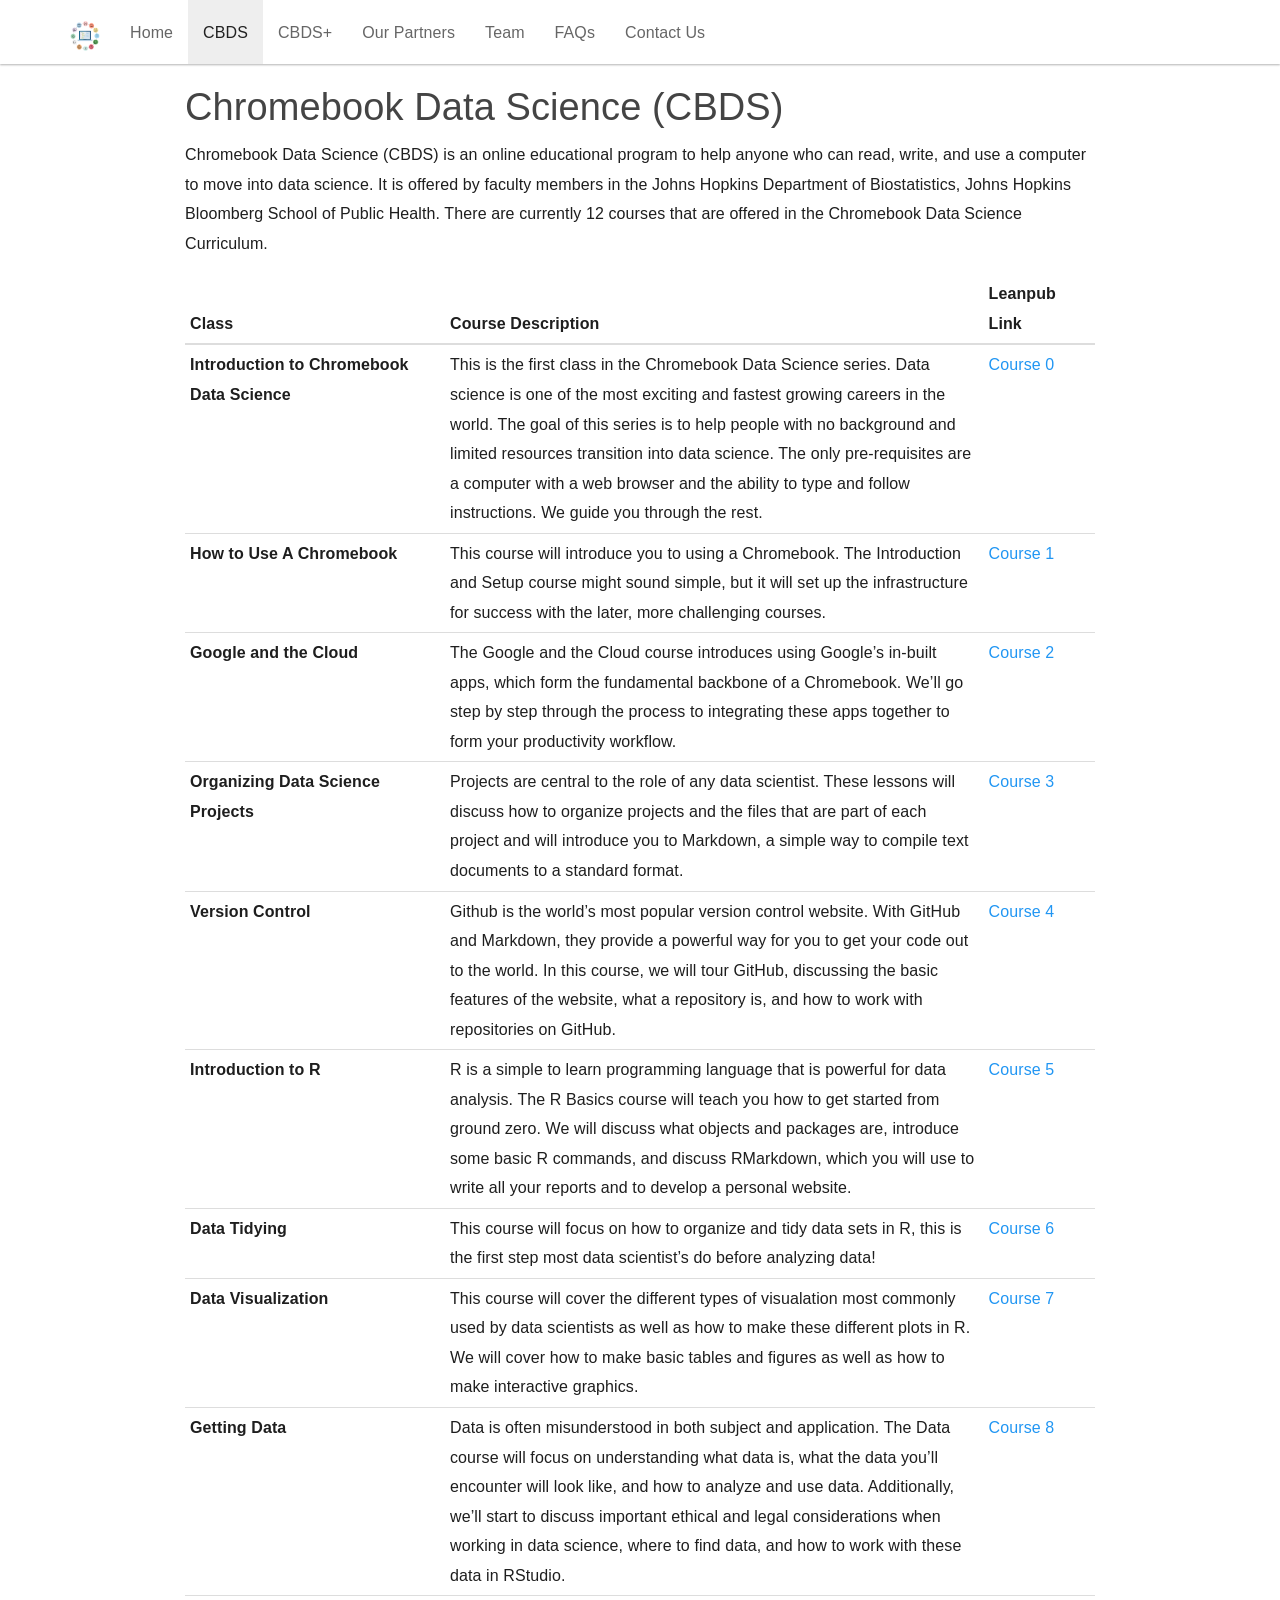
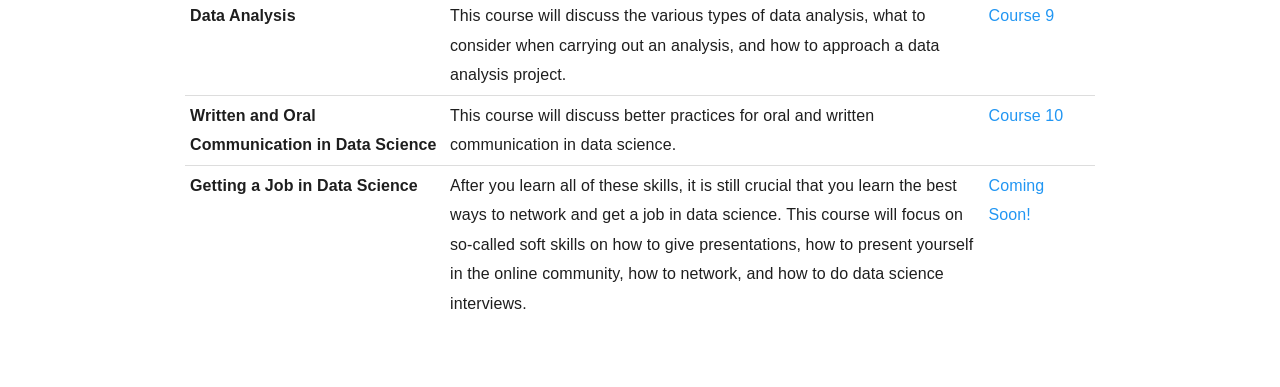
==== commit a3e06c44: "added datacamp as a partner" ====
--- a/cbds.html
+++ b/cbds.html
@@ -220,11 +220,11 @@
 
 
 <p>Chromebook Data Science (CBDS) is an online educational program to help anyone who can read, write, and use a computer to move into data science. It is offered by faculty members in the Johns Hopkins Department of Biostatistics, Johns Hopkins Bloomberg School of Public Health. There are currently 12 courses that are offered in the Chromebook Data Science Curriculum.</p>
-<table style="width:100%;">
+<table>
 <colgroup>
 <col width="28%" />
-<col width="57%" />
-<col width="13%" />
+<col width="58%" />
+<col width="12%" />
 </colgroup>
 <thead>
 <tr class="header">
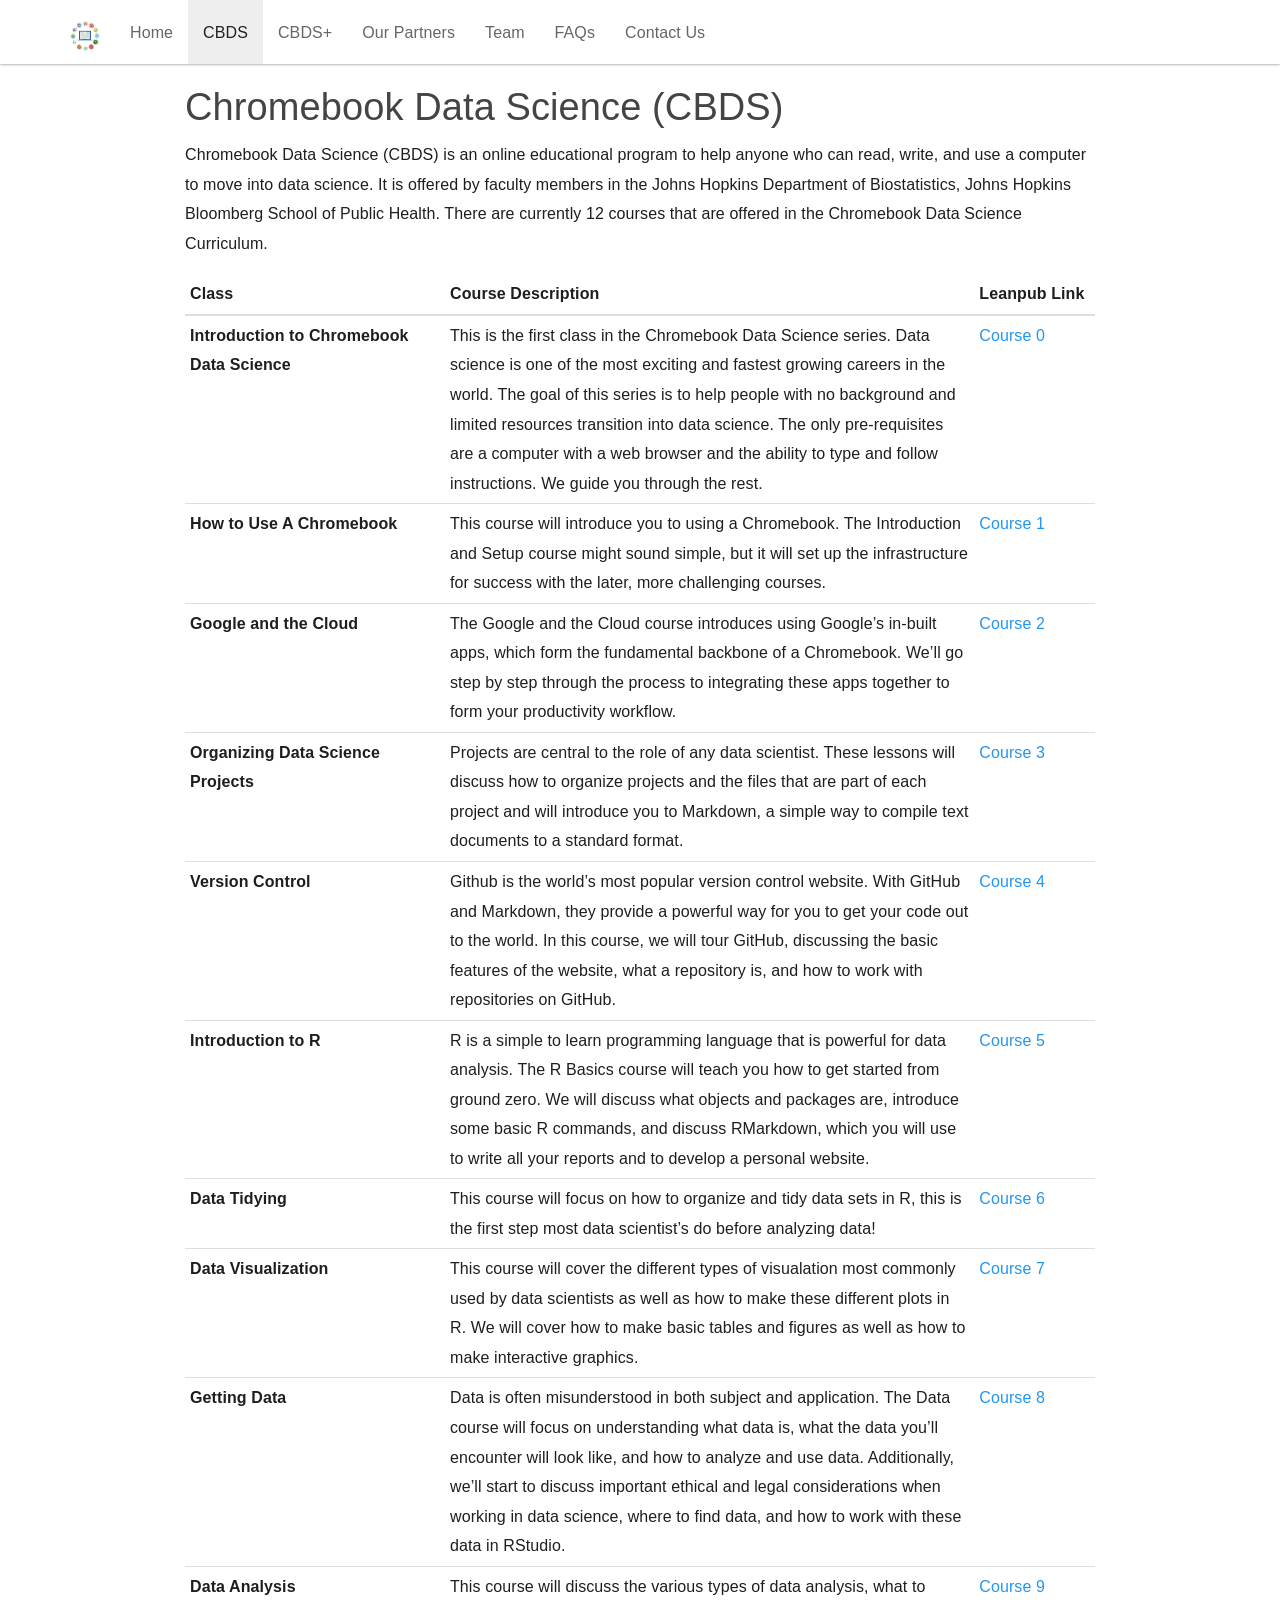
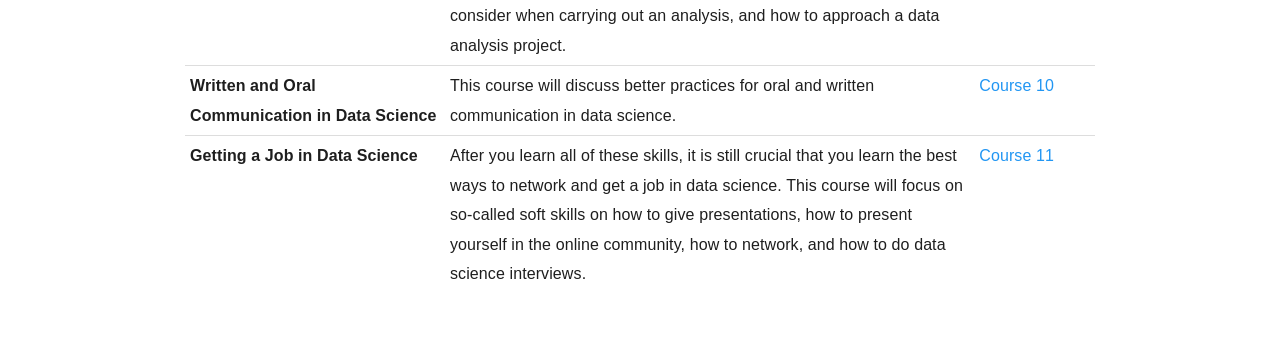
==== commit 15ff8b58: "add link for last course!" ====
--- a/cbds.html
+++ b/cbds.html
@@ -220,11 +220,11 @@
 
 
 <p>Chromebook Data Science (CBDS) is an online educational program to help anyone who can read, write, and use a computer to move into data science. It is offered by faculty members in the Johns Hopkins Department of Biostatistics, Johns Hopkins Bloomberg School of Public Health. There are currently 12 courses that are offered in the Chromebook Data Science Curriculum.</p>
-<table>
+<table style="width:100%;">
 <colgroup>
 <col width="28%" />
-<col width="58%" />
-<col width="12%" />
+<col width="57%" />
+<col width="13%" />
 </colgroup>
 <thead>
 <tr class="header">
@@ -292,7 +292,7 @@
 <tr class="even">
 <td><strong>Getting a Job in Data Science</strong></td>
 <td>After you learn all of these skills, it is still crucial that you learn the best ways to network and get a job in data science. This course will focus on so-called soft skills on how to give presentations, how to present yourself in the online community, how to network, and how to do data science interviews.</td>
-<td><a href="">Coming Soon!</a></td>
+<td><a href="https://leanpub.com/universities/courses/jhu/cbds-getting-jobs">Course 11</a></td>
 </tr>
 </tbody>
 </table>
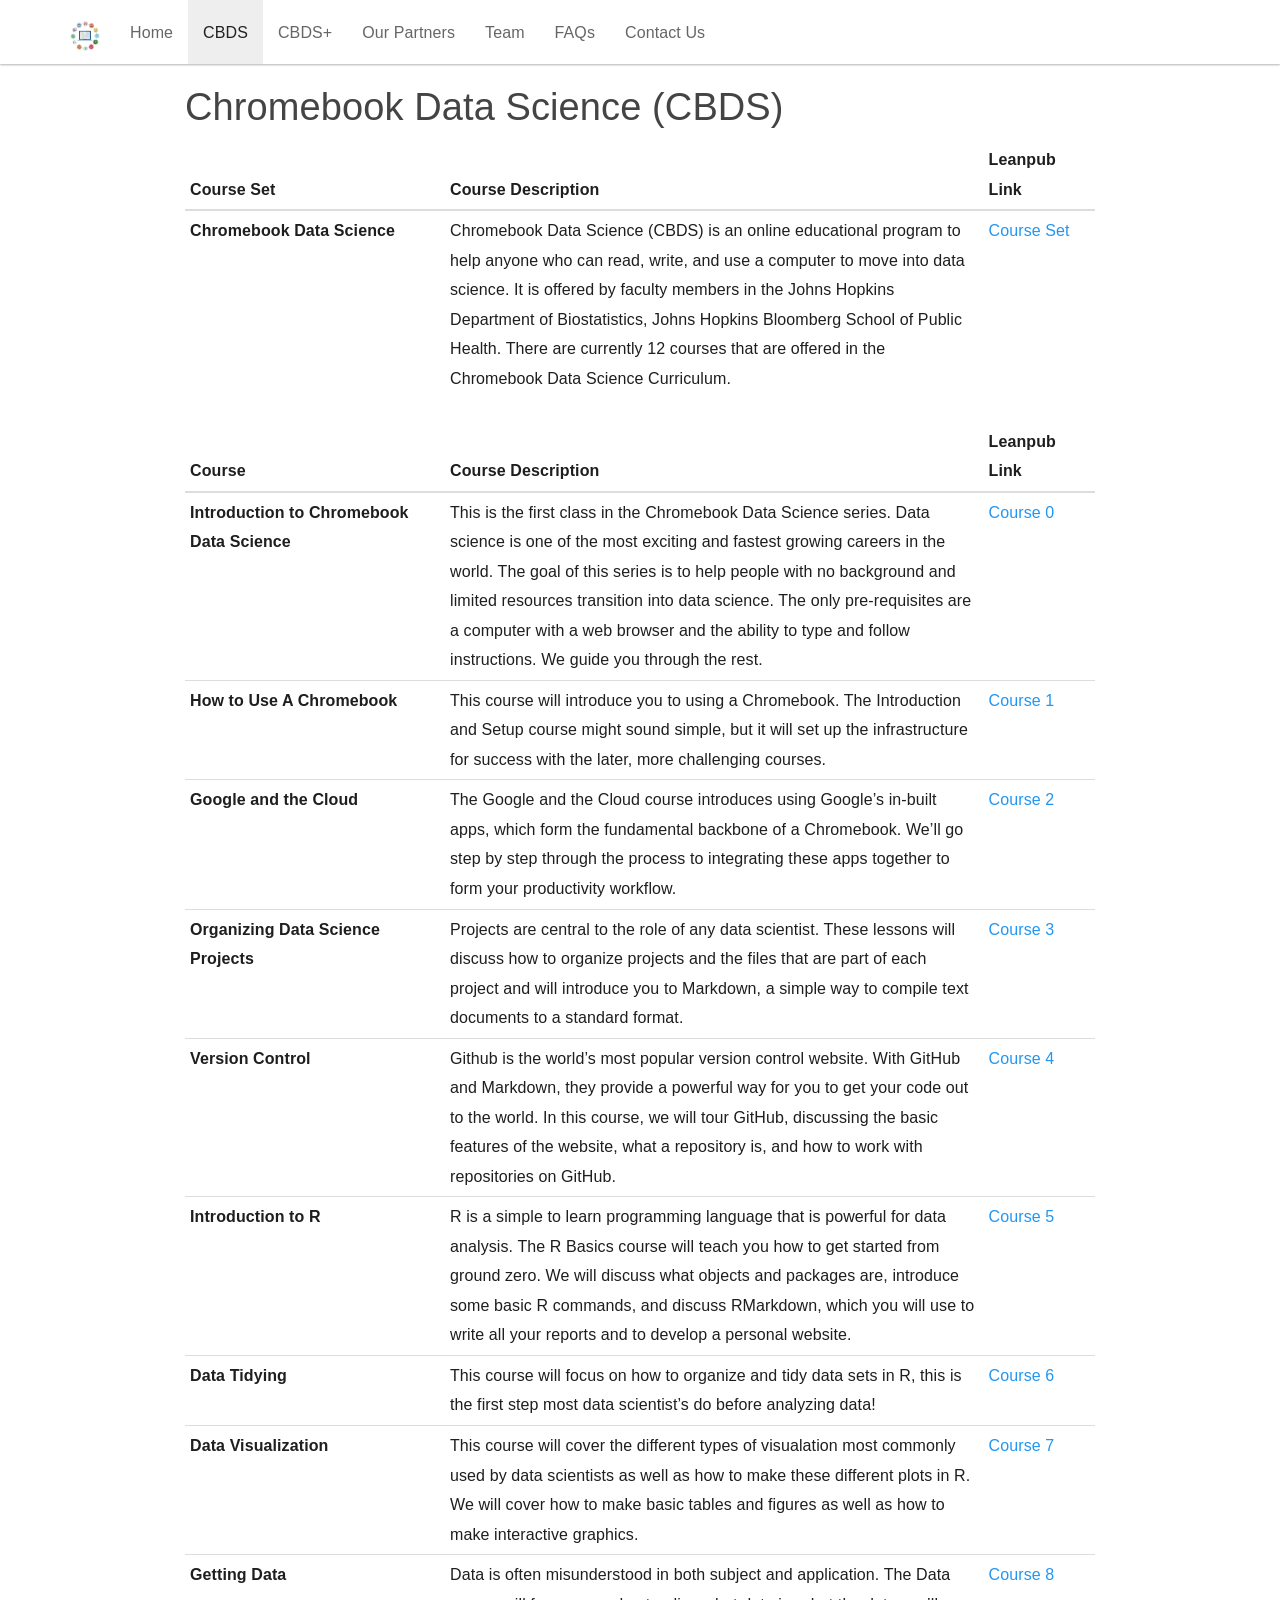
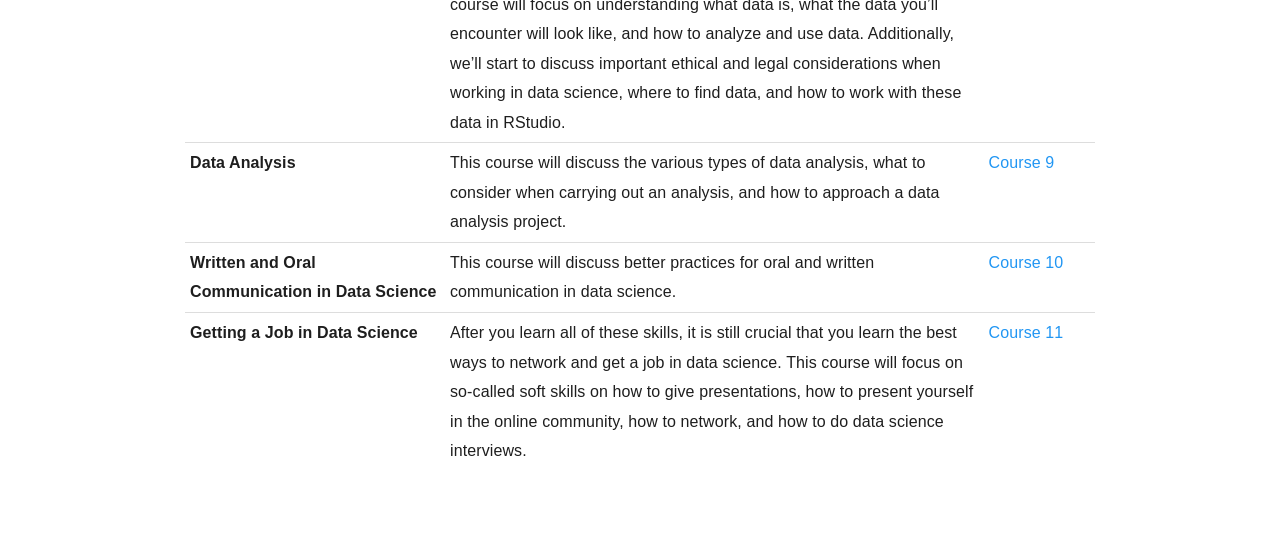
==== commit 415a1f9a: "updated curriculum page" ====
--- a/cbds.html
+++ b/cbds.html
@@ -219,16 +219,36 @@
 </div>
 
 
-<p>Chromebook Data Science (CBDS) is an online educational program to help anyone who can read, write, and use a computer to move into data science. It is offered by faculty members in the Johns Hopkins Department of Biostatistics, Johns Hopkins Bloomberg School of Public Health. There are currently 12 courses that are offered in the Chromebook Data Science Curriculum.</p>
-<table style="width:100%;">
+<table>
 <colgroup>
 <col width="28%" />
-<col width="57%" />
-<col width="13%" />
+<col width="58%" />
+<col width="12%" />
 </colgroup>
 <thead>
 <tr class="header">
-<th>Class</th>
+<th>Course Set</th>
+<th>Course Description</th>
+<th>Leanpub Link</th>
+</tr>
+</thead>
+<tbody>
+<tr class="odd">
+<td><strong>Chromebook Data Science</strong></td>
+<td>Chromebook Data Science (CBDS) is an online educational program to help anyone who can read, write, and use a computer to move into data science. It is offered by faculty members in the Johns Hopkins Department of Biostatistics, Johns Hopkins Bloomberg School of Public Health. There are currently 12 courses that are offered in the Chromebook Data Science Curriculum.</td>
+<td><a href="https://leanpub.com/universities/set/jhu/chromebookdatascience">Course Set</a></td>
+</tr>
+</tbody>
+</table>
+<table>
+<colgroup>
+<col width="28%" />
+<col width="58%" />
+<col width="12%" />
+</colgroup>
+<thead>
+<tr class="header">
+<th>Course</th>
 <th>Course Description</th>
 <th>Leanpub Link</th>
 </tr>
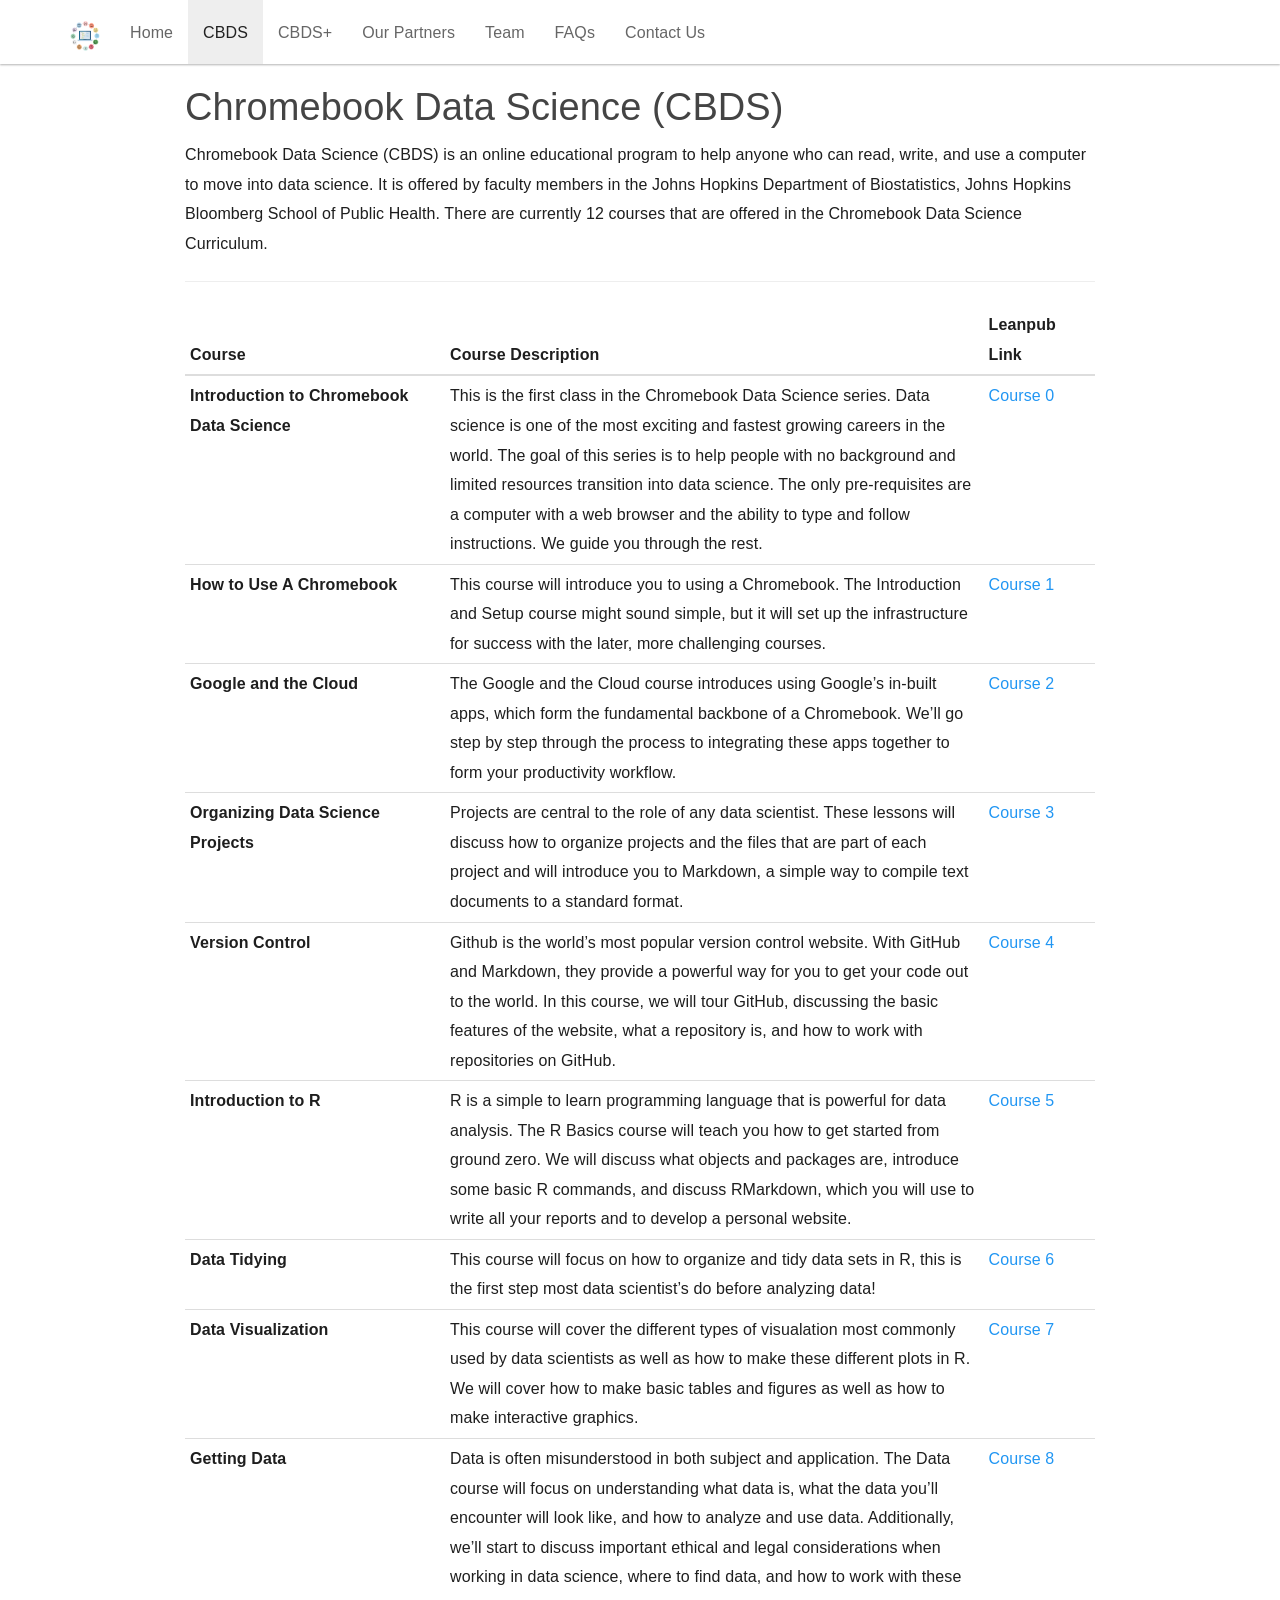
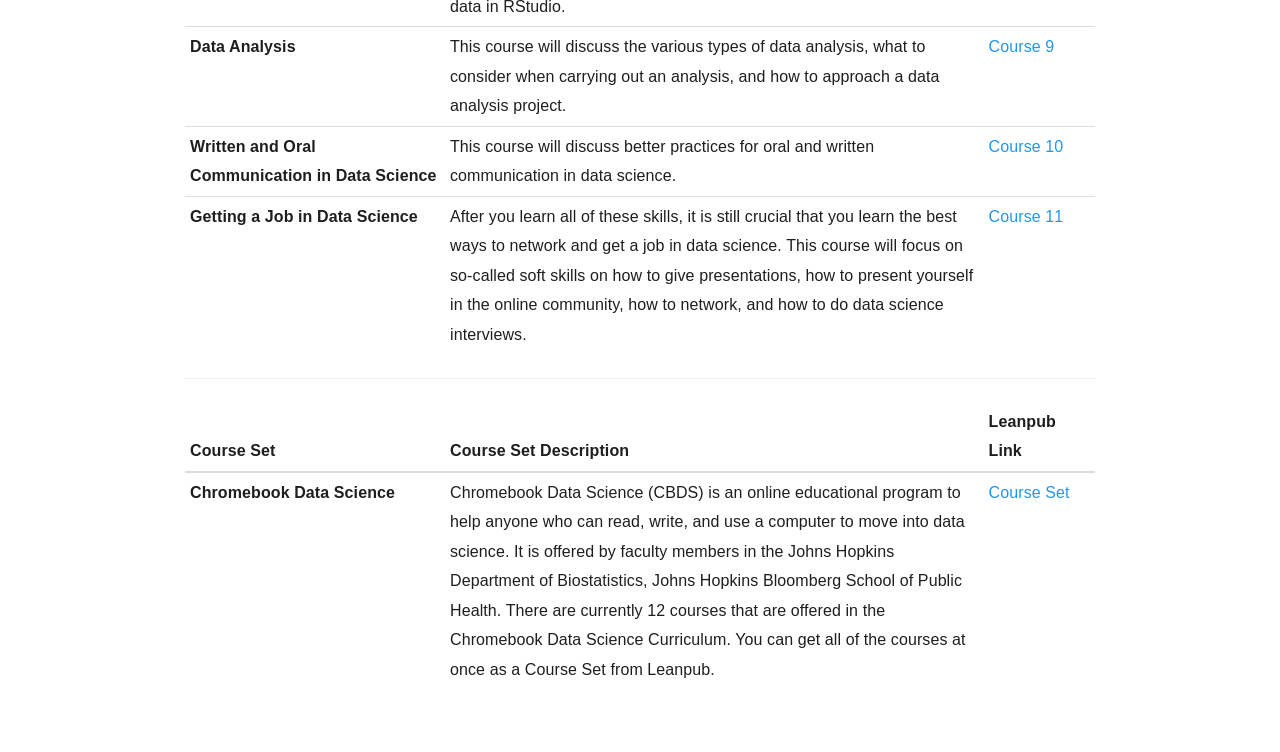
==== commit b5d07191: "updated cbds w/course set" ====
--- a/cbds.html
+++ b/cbds.html
@@ -219,27 +219,8 @@
 </div>
 
 
-<table>
-<colgroup>
-<col width="28%" />
-<col width="58%" />
-<col width="12%" />
-</colgroup>
-<thead>
-<tr class="header">
-<th>Course Set</th>
-<th>Course Description</th>
-<th>Leanpub Link</th>
-</tr>
-</thead>
-<tbody>
-<tr class="odd">
-<td><strong>Chromebook Data Science</strong></td>
-<td>Chromebook Data Science (CBDS) is an online educational program to help anyone who can read, write, and use a computer to move into data science. It is offered by faculty members in the Johns Hopkins Department of Biostatistics, Johns Hopkins Bloomberg School of Public Health. There are currently 12 courses that are offered in the Chromebook Data Science Curriculum.</td>
-<td><a href="https://leanpub.com/universities/set/jhu/chromebookdatascience">Course Set</a></td>
-</tr>
-</tbody>
-</table>
+<p>Chromebook Data Science (CBDS) is an online educational program to help anyone who can read, write, and use a computer to move into data science. It is offered by faculty members in the Johns Hopkins Department of Biostatistics, Johns Hopkins Bloomberg School of Public Health. There are currently 12 courses that are offered in the Chromebook Data Science Curriculum.</p>
+<hr />
 <table>
 <colgroup>
 <col width="28%" />
@@ -316,6 +297,28 @@
 </tr>
 </tbody>
 </table>
+<hr />
+<table>
+<colgroup>
+<col width="28%" />
+<col width="58%" />
+<col width="12%" />
+</colgroup>
+<thead>
+<tr class="header">
+<th>Course Set</th>
+<th>Course Set Description</th>
+<th>Leanpub Link</th>
+</tr>
+</thead>
+<tbody>
+<tr class="odd">
+<td><strong>Chromebook Data Science</strong></td>
+<td>Chromebook Data Science (CBDS) is an online educational program to help anyone who can read, write, and use a computer to move into data science. It is offered by faculty members in the Johns Hopkins Department of Biostatistics, Johns Hopkins Bloomberg School of Public Health. There are currently 12 courses that are offered in the Chromebook Data Science Curriculum. You can get all of the courses at once as a Course Set from Leanpub.</td>
+<td><a href="https://leanpub.com/universities/set/jhu/chromebookdatascience">Course Set</a></td>
+</tr>
+</tbody>
+</table>
 
 
 
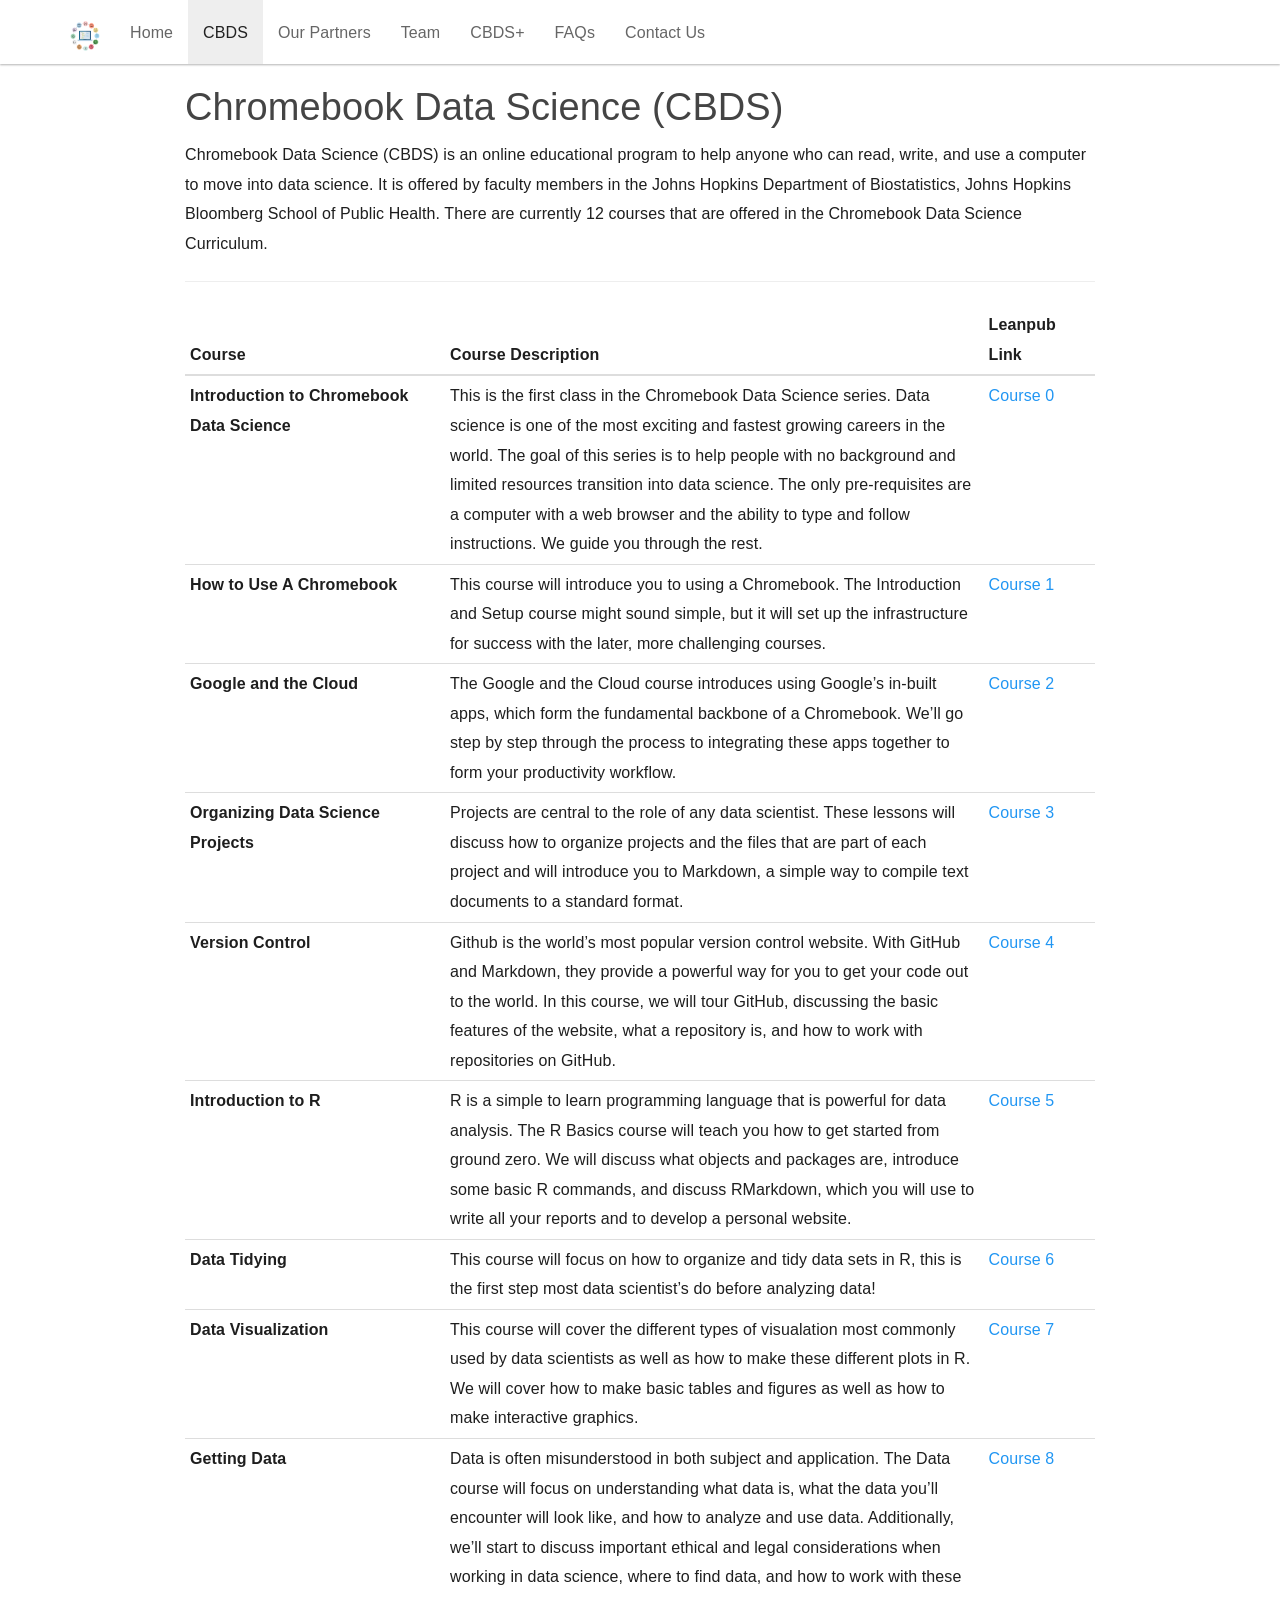
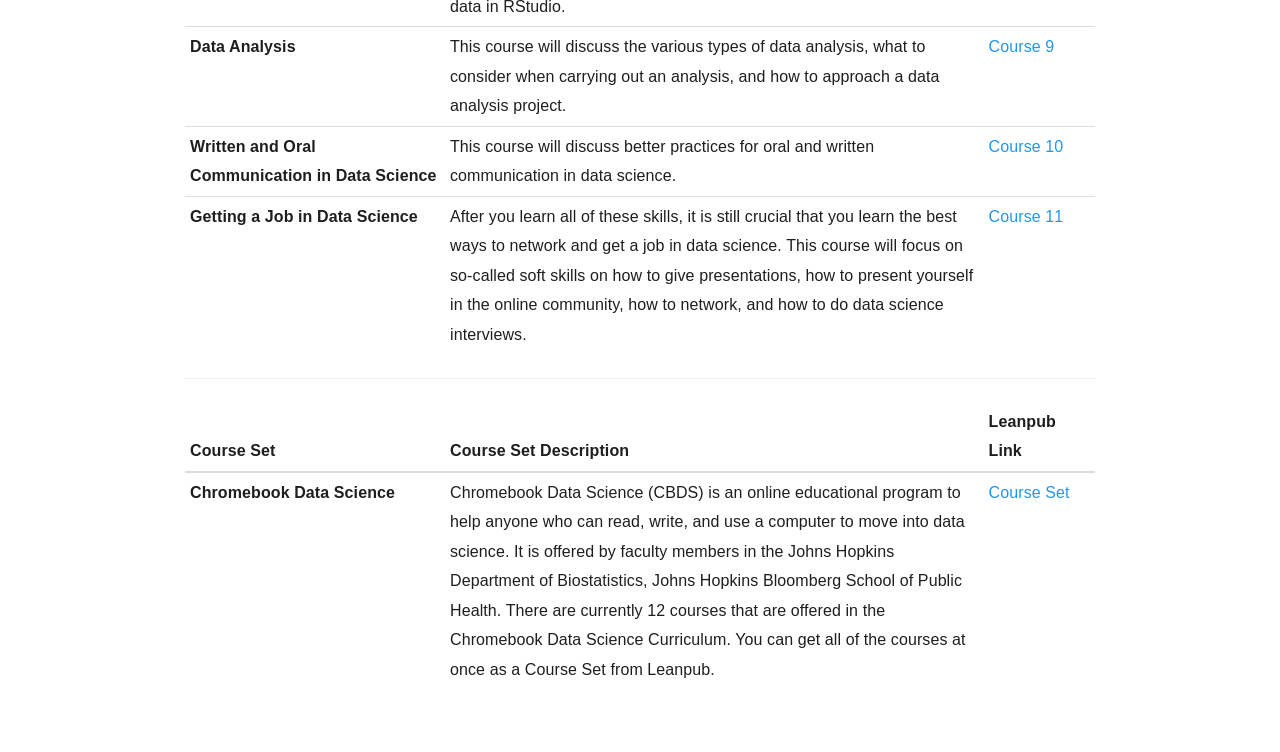
==== commit 877edc77: "rendered the whole website" ====
--- a/cbds.html
+++ b/cbds.html
@@ -188,13 +188,13 @@
   <a href="cbds.html">CBDS</a>
 </li>
 <li>
+  <a href="partners.html">Our Partners</a>
+</li>
+<li>
+  <a href="team.html">Team</a>
+</li>
+<li>
   <a href="cbdsplus.html">CBDS+</a>
-</li>
-<li>
-  <a href="partners.html">Our Partners</a>
-</li>
-<li>
-  <a href="team.html">Team</a>
 </li>
 <li>
   <a href="faq.html">FAQs</a>
